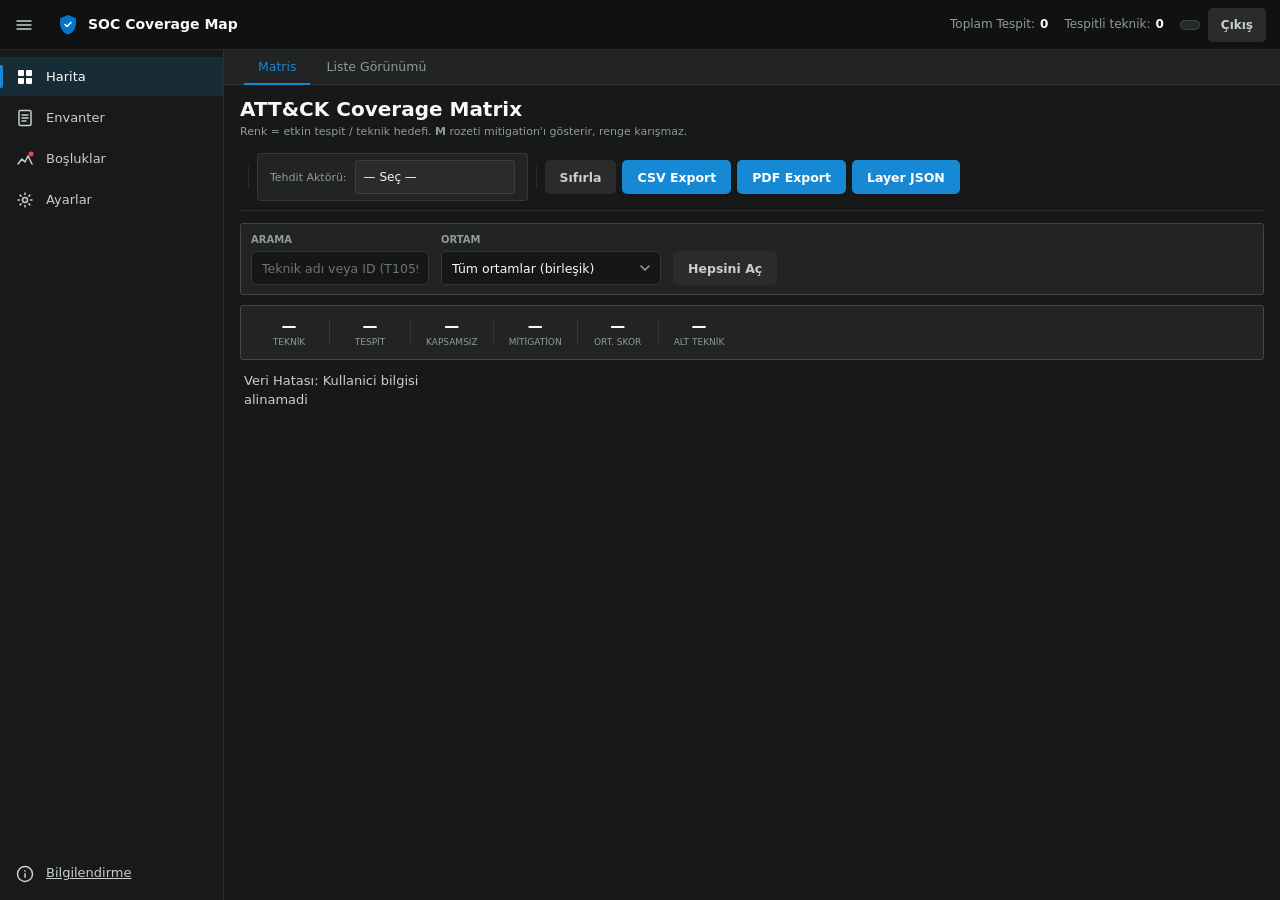
==== templates/index.html @ 83d6029c "fix(import): taninmayan teknik ID'si artik uyari, tum dosyayi durdurmuyor Kullanici gercek QRadar ku" ====
<!DOCTYPE html>
<html lang="tr">
<head>
  <meta charset="UTF-8" />
  <meta name="viewport" content="width=device-width, initial-scale=1.0" />
  <title>SOC Coverage Map</title>
  <link rel="icon" href="/static/favicon.svg" type="image/svg+xml" />
  <link rel="stylesheet" href="/static/styles.css?v=116" />
</head>
<body>
  <div class="ms-shell">

    <!-- ── Top Bar ─────────────────────────────────────── -->
    <header class="ms-topbar">
      <div class="ms-topbar-left">
        <button class="ms-menu-btn" id="sidebarToggle" title="Menüyü aç/kapat" aria-label="Toggle navigation">
          <svg width="20" height="20" viewBox="0 0 20 20" fill="none" aria-hidden="true">
            <line x1="3" y1="6"  x2="17" y2="6"  stroke="currentColor" stroke-width="1.5" stroke-linecap="round"/>
            <line x1="3" y1="10" x2="17" y2="10" stroke="currentColor" stroke-width="1.5" stroke-linecap="round"/>
            <line x1="3" y1="14" x2="17" y2="14" stroke="currentColor" stroke-width="1.5" stroke-linecap="round"/>
          </svg>
        </button>
        <div class="ms-brand">
          <svg width="24" height="24" viewBox="0 0 24 24" fill="none" aria-hidden="true">
            <path d="M12 2L4 5.5v4.5c0 5.25 3.33 10.17 8 11.5 4.67-1.33 8-6.25 8-11.5V5.5L12 2z" fill="#0078d4"/>
            <path d="M12 2L4 5.5v4.5c0 5.25 3.33 10.17 8 11.5V2z" fill="#106ebe" opacity="0.6"/>
            <path d="M15 9.5l-4 4-2-2" stroke="white" stroke-width="1.5" stroke-linecap="round" stroke-linejoin="round"/>
          </svg>
          <span>SOC Coverage Map</span>
        </div>
      </div>
      <div class="ms-topbar-right">
        <div class="ms-topbar-stats">
          <div class="stat-item">Toplam Tespit: <span class="stat-val" id="totalRules">0</span></div>
          <div class="stat-item" title="Seçili ortam ve filtrelere göre en az bir tespiti olan ana teknik sayısı">Tespitli teknik: <span class="stat-val" id="coveredTechs">0</span></div>
        </div>
        <div class="ms-user-area">
          <span id="userBadge" class="user-badge"></span>
          <button class="action-btn btn-reset" id="btnLogout" title="Oturumu kapat">Çıkış</button>
        </div>
      </div>
    </header>

    <!-- ── App Shell ───────────────────────────────────── -->
    <div class="app-shell">

      <!-- ── Sidebar Nav Rail ──────────────────────────── -->
      <nav class="sidebar" aria-label="Ana navigasyon">
        <button class="nav-item active" data-section="map">
          <svg width="20" height="20" viewBox="0 0 20 20" fill="none" aria-hidden="true">
            <rect x="3" y="3" width="6" height="6" rx="1" fill="currentColor"/>
            <rect x="11" y="3" width="6" height="6" rx="1" fill="currentColor"/>
            <rect x="3" y="11" width="6" height="6" rx="1" fill="currentColor"/>
            <rect x="11" y="11" width="6" height="6" rx="1" fill="currentColor"/>
          </svg>
          <span class="nav-label">Harita</span>
        </button>
        <button class="nav-item" data-section="inventory">
          <svg width="20" height="20" viewBox="0 0 20 20" fill="none" aria-hidden="true">
            <rect x="4" y="2.5" width="12" height="15" rx="1.5" stroke="currentColor" stroke-width="1.5"/>
            <line x1="7" y1="7"  x2="13" y2="7"  stroke="currentColor" stroke-width="1.5" stroke-linecap="round"/>
            <line x1="7" y1="10" x2="13" y2="10" stroke="currentColor" stroke-width="1.5" stroke-linecap="round"/>
            <line x1="7" y1="13" x2="11" y2="13" stroke="currentColor" stroke-width="1.5" stroke-linecap="round"/>
          </svg>
          <span class="nav-label">Envanter</span>
        </button>
        <button class="nav-item" data-section="gaps">
          <svg width="20" height="20" viewBox="0 0 20 20" fill="none" aria-hidden="true">
            <path d="M3 15l4-5 3 3 3-6 4 8" stroke="currentColor" stroke-width="1.5" stroke-linecap="round" stroke-linejoin="round"/>
            <circle cx="16" cy="5" r="2.5" fill="var(--d-red,#d13438)" stroke="none"/>
          </svg>
          <span class="nav-label">Boşluklar</span>
        </button>
        <button class="nav-item" data-section="settings">
          <svg width="20" height="20" viewBox="0 0 20 20" fill="none" aria-hidden="true">
            <circle cx="10" cy="10" r="2.5" stroke="currentColor" stroke-width="1.5"/>
            <path d="M10 3v1.5M10 15.5V17M17 10h-1.5M4.5 10H3M14.89 5.11l-1.06 1.06M6.17 13.83l-1.06 1.06M14.89 14.89l-1.06-1.06M6.17 6.17L5.11 5.11" stroke="currentColor" stroke-width="1.5" stroke-linecap="round"/>
          </svg>
          <span class="nav-label">Ayarlar</span>
        </button>
        <div class="nav-spacer"></div>
        <a class="nav-item" href="/docs" title="Bilgilendirme">
          <svg width="20" height="20" viewBox="0 0 20 20" fill="none" aria-hidden="true">
            <circle cx="10" cy="10" r="7.5" stroke="currentColor" stroke-width="1.5"/>
            <rect x="9.25" y="9" width="1.5" height="5" rx="0.75" fill="currentColor"/>
            <circle cx="10" cy="6.75" r="0.875" fill="currentColor"/>
          </svg>
          <span class="nav-label">Bilgilendirme</span>
        </a>
      </nav>

      <!-- ── Content ──────────────────────────────────── -->
      <main class="content">

        <!-- Bölüm alt sekmeleri — showSection() tarafından doldurulur -->
        <div class="section-tabs" id="sectionTabs" role="tablist"></div>

        <!-- Matrix Panel -->
        <div id="matrixPanel" class="panel active">
          <div class="ms-page-header">
            <div class="matrix-title-block">
              <h1 class="ms-page-title">ATT&amp;CK Coverage Matrix</h1>
              <span id="matrixModeDescription">Renk = etkin tespit / teknik hedefi. <strong>M</strong> rozeti mitigation'ı gösterir, renge karışmaz.</span>
            </div>
            <div class="ms-command-bar">
              <div class="legend" id="legendContainer"></div>
              <div class="ms-command-divider"></div>
              <div class="threat-actor-bar" id="threatActorBar">
                <label for="threatActorSelect">Tehdit Aktörü:</label>
                <select id="threatActorSelect" class="threat-actor-select">
                  <option value="">— Seç —</option>
                </select>
                <span class="threat-actor-stat" id="threatActorStat" style="display:none"></span>
                <button class="threat-actor-clear" id="threatActorClear" title="Overlay kaldır" style="display:none">&#x2715;</button>
              </div>
              <div class="ms-command-divider"></div>
              <div class="admin-actions">
                <button class="action-btn btn-reset" id="btnReset" title="Verileri sıfırla ve seed dosyasından yeniden yükle">Sıfırla</button>
                <button class="action-btn btn-add" id="btnExportCsv" title="CSV dışa aktar">CSV Export</button>
                <button class="action-btn btn-add" id="btnExportPdf" title="PDF rapor">PDF Export</button>
                <button class="action-btn btn-add" id="btnExportLayer" title="MITRE Layer JSON">Layer JSON</button>
              </div>
            </div>
          </div>
          <div class="filter-bar">
            <div class="filter-group">
              <label for="techSearch">Arama</label>
              <input type="text" id="techSearch" placeholder="Teknik adı veya ID (T1059)" />
            </div>
            <div class="filter-group filter-scope">
              <label for="matrixScopeSelect">Ortam</label>
              <select id="matrixScopeSelect" title="Seçilen ortamı izlemeyen ürünlerin tespitleri kapsamaya sayılmaz">
                <option value="">Tüm ortamlar (birleşik)</option>
              </select>
            </div>
            <div class="filter-group">
              <label style="visibility:hidden">_</label>
              <button class="action-btn btn-neutral" id="btnExpandAll" title="Tüm alt teknikleri göster / gizle">Hepsini Aç</button>
            </div>
          </div>
          <div class="scope-active-note hidden" id="matrixScopeNote"></div>
          <div id="matrixStatBar" class="matrix-stat-bar">
            <div class="mstat">
              <span class="mstat-val" id="ms-total">—</span>
              <span class="mstat-lbl">Teknik</span>
            </div>
            <div class="mstat-sep"></div>
            <div class="mstat" title="Tespiti (kuralı) olan ana teknikler — 'görebiliyoruz'">
              <span class="mstat-val" id="ms-covered">—</span>
              <span class="mstat-lbl">Tespit</span>
            </div>
            <div class="mstat-sep"></div>
            <div class="mstat" title="Hiç tespiti olmayan ana teknikler">
              <span class="mstat-val" id="ms-uncovered">—</span>
              <span class="mstat-lbl">Kapsamsız</span>
            </div>
            <div class="mstat-sep"></div>
            <div class="mstat" title="İşaretli mitigation'ı olan teknikler — bilgi amaçlı, skoru ve kart rengini etkilemez">
              <span class="mstat-val" id="ms-mitigated">—</span>
              <span class="mstat-lbl">Mitigation</span>
            </div>
            <div class="mstat-sep"></div>
            <div class="mstat" title="Ortalama kapsama skoru = etkin tespit sayısı / teknik hedefi">
              <span class="mstat-val" id="ms-score">—</span>
              <span class="mstat-lbl">Ort. Skor</span>
            </div>
            <div class="mstat-sep"></div>
            <div class="mstat" title="Kendi kuralı olan alt teknikler — kurallar çoğunlukla ana tekniğe eşlenir, bu sayı düşükse alt teknik eşlemesi yapılmamış demektir">
              <span class="mstat-val" id="ms-sub">—</span>
              <span class="mstat-lbl">Alt Teknik</span>
            </div>
          </div>
          <div class="ms-matrix-wrap">
            <div class="matrix-container" id="matrix"></div>
          </div>
        </div>

        <!-- Scope Registry Panel -->
        <div id="scopePanel" class="panel">
          <div class="scope-page">
            <div class="scope-header">
              <div><h1>Kapsam Envanteri</h1><p>Ortamları ve hangi ürünlerin bu ortamları izlediğini yönetin. Buradaki izleme durumu haritayı doğrudan besler.</p></div>
              <div class="scope-header-actions"><button class="action-btn btn-add" id="scopeAddEnvironment">+ Ortam</button></div>
            </div>
            <div class="ops-summary scope-summary" id="scopeSummary"></div>

            <div class="scope-selectors">
              <section class="scope-selector">
                <div><div><label for="scopeEnvironmentSelect">Ortam</label><small>Örn. Client Makineler, Kurumsal Serverlar</small></div></div>
                <select id="scopeEnvironmentSelect"><option value="">Ortam seçin</option></select>
                <button class="icon-btn" id="scopeEditEnvironment" title="Seçili ortamı düzenle" aria-label="Ortamı düzenle">&#9998;</button>
                <button class="icon-btn" id="scopeDeleteEnvironment" title="Seçili ortamı sil" aria-label="Ortamı sil">&#128465;</button>
              </section>
            </div>

            <section class="scope-editor hidden" id="scopeEnvironmentEditor">
              <div class="scope-section-head"><div><h2>Ortam Bilgileri</h2><span>Kapsamın sınırı — hangi sistemler bu ortamda</span></div></div>
              <input type="hidden" id="scopeEnvironmentId" />
              <div class="scope-form-grid">
                <div class="input-wrapper"><label for="scopeEnvironmentName">Ortam Adı</label><input id="scopeEnvironmentName" placeholder="Kurumsal Serverlar" /></div>
                <div class="input-wrapper"><label for="scopeEnvironmentCode">Kod</label><input id="scopeEnvironmentCode" placeholder="KURUMSAL-SRV" /></div>
                <div class="input-wrapper"><label for="scopeEnvironmentOwner">Sahip Ekip</label><input id="scopeEnvironmentOwner" placeholder="Platform Ekibi" /></div>
                <div class="input-wrapper"><label for="scopeEnvironmentCount">Yaklaşık Varlık Sayısı</label><input id="scopeEnvironmentCount" type="number" min="0" value="0" /></div>
                <div class="input-wrapper"><label for="scopeEnvironmentCriticality">Kritiklik</label><select id="scopeEnvironmentCriticality"><option value="1">1 - Düşük</option><option value="2">2</option><option value="3" selected>3 - Orta</option><option value="4">4</option><option value="5">5 - Kritik</option></select></div>
                <div class="input-wrapper scope-form-wide"><label for="scopeEnvironmentDescription">Açıklama</label><textarea id="scopeEnvironmentDescription" placeholder="Ortamın iş kapsamı ve sınırları"></textarea></div>
                <label class="connector-check"><input id="scopeEnvironmentActive" type="checkbox" checked /> Ortam aktif</label>
              </div>
              <div class="scope-editor-actions"><button class="action-btn btn-add" id="scopeSaveEnvironment">Kaydet</button><button class="action-btn btn-neutral" data-scope-cancel>İptal</button></div>
            </section>

            <section class="scope-survey" id="scopeSurvey">
              <div class="scope-empty"><strong>İzleme anketi</strong><span>Önce bir ortam seçin.</span></div>
            </section>
          </div>
        </div>

        <!-- Settings Panel -->
        <div id="settingsPanel" class="panel">
          <div class="info-card">
            <h2>Ayarlar</h2>
            <p class="page-lead">Ürünleri, kullanıcıları, ekipleri, connector'ları ve veri aktarımını tek yerden yönetin.</p>
            <div class="settings-tabs" id="settingsTabBar">
              <button class="settings-tab-btn active" data-tab="stab-product">Ürün Yönetimi</button>
              <button class="settings-tab-btn" data-tab="stab-csv" id="settingsCsvTab">İçe Aktarım</button>
              <button class="settings-tab-btn" data-tab="stab-users" id="settingsUsersTab">Kullanıcılar</button>
              <button class="settings-tab-btn" data-tab="stab-teams" id="settingsTeamsTab">Ekipler</button>
              <button class="settings-tab-btn" data-tab="stab-connectors" id="settingsConnectorsTab">Connector'lar</button>
              <button class="settings-tab-btn" data-tab="stab-account">Hesabım</button>
            </div>

            <div id="stab-product" class="settings-tab-panel active">
              <div class="settings-row">
                <div class="input-wrapper">
                  <label>Ürün Adı</label>
                  <input type="text" id="productName" placeholder="Örn: QRadar" />
                </div>
                <div class="input-wrapper">
                  <label>Renk</label>
                  <input type="color" id="productColor" value="#2e7d32" />
                </div>
                <div class="input-wrapper">
                  <label for="productCategory">Kategori</label>
                  <select id="productCategory">
                    <option value="tespit_kaynagi">Tespit kaynağı</option>
                    <option value="onleyici_kontrol">Önleyici kontrol</option>
                    <option value="zenginlestirme">Zenginleştirme</option>
                  </select>
                </div>
                <button class="action-btn btn-add" id="btnAddProduct">Ekle</button>
              </div>
              <div class="settings-hint">
                Yalnızca <strong>tespit kaynakları</strong> (SIEM/EDR/XDR) haritayı boyar ve ürün çeşitliliğine sayılır.
                Firewall, antivirüs, yama yönetimi gibi ürünler <strong>önleyici kontrol</strong>;
                CTI beslemeleri <strong>zenginleştirme</strong> olarak işaretlenmelidir.
              </div>
              <div class="settings-subtitle">Mevcut Ürünler</div>
              <div class="product-list" id="productList"></div>
            </div>

            <div id="stab-csv" class="settings-tab-panel">
              <!-- 1) Claude'a verilecek prompt -->
              <section class="import-step">
                <div class="import-step-head">
                  <span class="import-step-no">1</span>
                  <div>
                    <h3>Eşlemeyi Claude'a ürettir</h3>
                    <p>Prompt'u kopyala, sonuna ürün ve kural listeni ekleyip Claude'a ver. Dönen JSON'u kaydet.</p>
                  </div>
                  <button class="action-btn btn-add" id="btnCopyMappingPrompt">Prompt'u kopyala</button>
                </div>
                <div class="import-hint">
                  Bir kural birden fazla tekniğe eşlenebilir. Ayrıntılı şema ve alan açıklamaları:
                  <a href="/docs#w-import">Bilgilendirme &rsaquo; İçe Aktarım</a>
                </div>
              </section>

              <!-- 2) Dosyayı yükle ve önizle -->
              <section class="import-step">
                <div class="import-step-head">
                  <span class="import-step-no">2</span>
                  <div>
                    <h3>Dosyayı önizle</h3>
                    <p>Hiçbir şey yazılmaz — ne olacağını görürsün.</p>
                  </div>
                </div>
                <div class="settings-row">
                  <div class="input-wrapper">
                    <label for="importFile">Eşleme dosyası (.json veya .csv)</label>
                    <input type="file" id="importFile" accept=".json,.csv" />
                  </div>
                  <button class="action-btn btn-add" id="btnImportPreview">Önizle</button>
                </div>
              </section>

              <!-- 3) Plan + uygula -->
              <section class="import-step hidden" id="importPlanSection">
                <div class="import-step-head">
                  <span class="import-step-no">3</span>
                  <div>
                    <h3>Planı onayla</h3>
                    <p>Uygula'ya basana kadar veritabanına hiçbir şey yazılmaz.</p>
                  </div>
                  <button class="action-btn btn-add" id="btnImportApply">Uygula</button>
                </div>
                <div id="importSummary" class="import-summary"></div>
                <div id="importErrors" class="import-errors"></div>
                <div id="importWarnings" class="import-warnings"></div>
                <div id="importPlanTable" class="import-plan"></div>
              </section>

              <div class="upload-result" id="uploadResult"></div>
            </div>

            <div id="stab-users" class="settings-tab-panel">
              <div class="settings-row">
                <div class="input-wrapper">
                  <label>Kullanıcı Adı</label>
                  <input type="text" id="newUsername" placeholder="Örn: analyst1" />
                </div>
                <div class="input-wrapper">
                  <label>Şifre</label>
                  <input type="password" id="newUserPassword" placeholder="şifre" />
                </div>
                <div class="input-wrapper">
                  <label>Rol</label>
                  <select id="newUserRole">
                    <option value="viewer">viewer</option>
                    <option value="editor">editor</option>
                    <option value="admin">admin</option>
                  </select>
                </div>
                <button class="action-btn btn-add" id="btnAddUser">Kullanıcı Ekle</button>
              </div>
              <div class="settings-subtitle">Mevcut Kullanıcılar</div>
              <div class="user-list" id="userList"></div>
            </div>

            <div id="stab-teams" class="settings-tab-panel">
              <div class="settings-row">
                <div class="input-wrapper">
                  <label>Ekip Adı</label>
                  <input type="text" id="teamName" placeholder="Örn: SOC-L1" />
                </div>
                <button class="action-btn btn-add" id="btnAddTeam">Ekle</button>
              </div>
              <div class="settings-subtitle">Mevcut Ekipler</div>
              <div class="team-list" id="teamList"></div>
            </div>

            <div id="stab-connectors" class="settings-tab-panel">
              <div class="connector-intro">
                <strong>QRadar Use Case Manager</strong>
                <span>Salt-okunur mapping envanteri; token değeri uygulamada saklanmaz.</span>
              </div>
              <input type="hidden" id="connectorId" />
              <div class="connector-form-grid">
                <div class="input-wrapper">
                  <label for="connectorName">Bağlantı Adı</label>
                  <input id="connectorName" type="text" placeholder="Örn: QRadar PROD" />
                </div>
                <div class="input-wrapper connector-wide">
                  <label for="connectorBaseUrl">QRadar Base URL</label>
                  <input id="connectorBaseUrl" type="url" placeholder="https://qradar.example.local" />
                </div>
                <div class="input-wrapper">
                  <label for="connectorSecretEnv">Token Environment</label>
                  <input id="connectorSecretEnv" type="text" value="QRADAR_SEC_TOKEN" />
                </div>
                <div class="input-wrapper">
                  <label for="connectorProduct">Ürün Etiketi</label>
                  <input id="connectorProduct" type="text" value="QRadar" />
                </div>
                <div class="input-wrapper connector-path">
                  <label for="connectorMappingsPath">Mappings API Path</label>
                  <input id="connectorMappingsPath" type="text" value="/console/plugins/app_proxy:UseCaseManager_Service/api/mappings" />
                </div>
                <div class="input-wrapper connector-path">
                  <label for="connectorCaBundle">Özel CA Bundle (opsiyonel)</label>
                  <input id="connectorCaBundle" type="text" placeholder="C:\certs\qradar-ca.pem" />
                </div>
                <label class="connector-check"><input id="connectorEnabled" type="checkbox" checked /> Connector etkin</label>
                <label class="connector-check"><input id="connectorVerifyTls" type="checkbox" checked /> TLS sertifikasını doğrula</label>
                <label class="connector-check"><input id="connectorImportRules" type="checkbox" checked /> Yeni QRadar kurallarını envantere ekle</label>
              </div>
              <div class="connector-form-actions">
                <button class="action-btn btn-add" id="connectorSave">Connector Kaydet</button>
                <button class="action-btn btn-neutral hidden" id="connectorCancel">İptal</button>
              </div>
              <div class="connector-env-note">Sunucuyu başlatmadan önce token'ı örneğin <code>$env:QRADAR_SEC_TOKEN='...'</code> olarak tanımlayın. QRadar'da yalnız görüntüleme yetkili Authorized Service kullanın.</div>
              <div class="settings-subtitle">Tanımlı Connector'lar</div>
              <div class="connector-list" id="connectorList"><div class="settings-empty">Connector yükleniyor.</div></div>
            </div>

            <div id="stab-account" class="settings-tab-panel">
              <div class="settings-subtitle">Parolamı Değiştir</div>
              <div class="settings-row">
                <div class="input-wrapper">
                  <label>Mevcut Parola</label>
                  <input type="password" id="ownPasswordCurrent" autocomplete="current-password" />
                </div>
                <div class="input-wrapper">
                  <label>Yeni Parola</label>
                  <input type="password" id="ownPasswordNew" autocomplete="new-password" placeholder="en az 10 karakter" />
                </div>
                <button class="action-btn btn-add" id="btnChangeOwnPassword">Değiştir</button>
              </div>
              <div class="upload-result" id="ownPasswordResult"></div>
            </div>
          </div>
        </div>

        <!-- Mitigation Panel -->
        <div id="mitigationPanel" class="panel">
          <div class="info-card">
            <h2>Mitigation Listesi</h2>
            <p>Her mitigationın hangi tekniklerde yer aldığını ve ilişkili kayıtları buradan kontrol edebilirsiniz.</p>
            <div id="mitigationList" class="mitigation-list"></div>
          </div>
        </div>

        <!-- Rules Panel -->
        <div id="rulesPanel" class="panel">
          <div class="info-card">
            <h2>Tespitler</h2>
            <p>Her tespitin hangi MITRE tekniklerinde yer aldığını görün ve yeni teknik ilişkilendirmeleri ekleyin.</p>
            <div id="rulesList" class="mitigation-list"></div>
          </div>
        </div>

        <!-- TTP Listesi Panel -->
        <div id="ttpPanel" class="panel">
          <div class="ttp-shell">
            <div class="ttp-toolbar">
              <h2 class="ttp-title">TTP Listesi</h2>
              <div class="ttp-summary-strip" id="ttpSummaryStrip">
                <span class="ttp-stat">Toplam: <strong id="ttpTotalCount">—</strong></span>
                <span class="ttp-stat">Kapsanan: <strong id="ttpCoveredCount">—</strong></span>
                <span class="ttp-stat">Oran: <strong id="ttpCoverageRatio">—</strong></span>
              </div>
              <input type="text" id="ttpSearch" class="ttp-search" placeholder="Teknik adı veya ID ile ara…" />
            </div>
            <div class="ttp-content" id="ttpContent">
              <div class="ttp-loading">Yükleniyor…</div>
            </div>
          </div>
        </div>

        <!-- GAP Analysis Panel -->
        <div id="gapPanel" class="panel">
          <div class="gap-shell">
            <div class="gap-toolbar">
              <h2 class="gap-title">GAP Analizi</h2>
              <a href="/report" target="_blank" class="action-btn btn-add" style="text-decoration:none">Yönetici Raporu</a>
            </div>
            <div class="gap-content" id="gapContent">
              <div style="color:var(--d-text-3);padding:20px">Yükleniyor…</div>
            </div>
          </div>
        </div>

        <!-- Action Items Panel -->
        <div id="actionsPanel" class="panel">
          <div class="actions-shell">
            <div class="actions-toolbar">
              <h2 class="actions-title">Aksiyon Planı</h2>
              <div class="actions-filter-bar" id="actionsFilterBar">
                <button class="actions-filter-btn active" data-filter="">Tümü</button>
                <button class="actions-filter-btn" data-filter="open">Açık</button>
                <button class="actions-filter-btn" data-filter="in_progress">Devam</button>
                <button class="actions-filter-btn" data-filter="done">Tamamlandı</button>
              </div>
              <button class="action-btn btn-add" id="btnNewAction">+ Yeni Aksiyon</button>
            </div>

            <!-- New Action Form -->
            <div class="action-form-card" id="actionFormCard">
              <div class="action-form-grid">
                <div>
                  <div class="action-form-lbl">Başlık *</div>
                  <input type="text" id="actionTitle" placeholder="Aksiyon başlığı" />
                </div>
                <div>
                  <div class="action-form-lbl">Teknik ID</div>
                  <input type="text" id="actionTechId" placeholder="T1078" />
                </div>
                <div>
                  <div class="action-form-lbl">Öncelik</div>
                  <select id="actionPriority">
                    <option value="1">Düşük</option>
                    <option value="2" selected>Orta</option>
                    <option value="3">Yüksek</option>
                    <option value="4">Kritik</option>
                  </select>
                </div>
              </div>
              <div class="action-form-row">
                <div>
                  <div class="action-form-lbl">Ekip</div>
                  <select id="actionTeam">
                    <option value="">— Ekip Seç —</option>
                  </select>
                </div>
                <div>
                  <div class="action-form-lbl">Bitiş Tarihi</div>
                  <input type="date" id="actionDueDate" />
                </div>
                <div>
                  <div class="action-form-lbl">Durum</div>
                  <select id="actionStatus">
                    <option value="open">Açık</option>
                    <option value="in_progress">Devam</option>
                    <option value="done">Tamamlandı</option>
                    <option value="cancelled">İptal</option>
                  </select>
                </div>
              </div>
              <div>
                <div class="action-form-lbl">Açıklama</div>
                <textarea id="actionDesc" placeholder="Opsiyonel açıklama…"></textarea>
              </div>
              <div class="action-form-footer">
                <button class="action-btn btn-reset" id="actionFormCancel">İptal</button>
                <button class="action-btn btn-add" id="actionFormSave">Kaydet</button>
              </div>
            </div>

            <div class="actions-content">
              <table class="actions-table">
                <thead>
                  <tr>
                    <th>Teknik</th>
                    <th>Başlık</th>
                    <th>Ekip</th>
                    <th>Öncelik</th>
                    <th>Durum</th>
                    <th>Bitiş</th>
                    <th></th>
                  </tr>
                </thead>
                <tbody id="actionsTableBody"></tbody>
              </table>
              <div id="actionsEmpty" style="display:none;color:var(--d-text-3);padding:20px;text-align:center">Aksiyon bulunamadı.</div>
            </div>
          </div>
        </div>

        <div id="dataQualityPanel" class="panel">
          <div class="ops-page">
            <div class="ops-header">
              <div>
                <h2>Veri Kalitesi</h2>
                <div class="ops-subtitle">MITRE eşlemeleri ve kurumsal veri kataloğu</div>
              </div>
              <div class="ops-actions">
                <button class="action-btn btn-neutral" id="dataQualityRefresh" title="Veriyi yeniden denetle">Yenile</button>
                <button class="action-btn btn-add" id="dataQualityRepair">Güvenli Düzeltmeleri Uygula</button>
              </div>
            </div>
            <div class="quality-summary" id="qualitySummary"></div>
            <div class="dataset-strip" id="qualityDataset"></div>
            <div class="ops-toolbar">
              <div class="filter-group">
                <label for="qualitySeverity">Önem</label>
                <select id="qualitySeverity">
                  <option value="">Tümü</option>
                  <option value="critical">Kritik</option>
                  <option value="warning">Uyarı</option>
                </select>
              </div>
              <div class="filter-group">
                <label for="qualityType">Sorun türü</label>
                <select id="qualityType"><option value="">Tümü</option></select>
              </div>
              <div class="filter-group ops-search">
                <label for="qualitySearch">Ara</label>
                <input id="qualitySearch" type="search" placeholder="Tespit, değer veya kayıt ID" />
              </div>
            </div>
            <div class="ops-table-wrap">
              <table class="ops-table">
                <thead><tr><th>Seviye</th><th>Sorun</th><th>Kayıt</th><th>Değer</th><th>Açıklama</th></tr></thead>
                <tbody id="qualityIssuesBody"></tbody>
              </table>
              <div class="ops-empty" id="qualityEmpty">Veri kalitesi sorunu bulunamadı.</div>
            </div>
          </div>
        </div>

        <div id="auditPanel" class="panel">
          <div class="ops-page">
            <div class="ops-header">
              <div>
                <h2>Audit</h2>
                <div class="ops-subtitle">Değiştirilemez işlem geçmişi ve bütünlük doğrulaması</div>
              </div>
              <div class="ops-actions">
                <span class="integrity-badge" id="auditIntegrity">Kontrol ediliyor</span>
                <button class="action-btn btn-neutral" id="auditRefresh" title="Kayıtları yenile">Yenile</button>
                <button class="action-btn btn-add" id="auditExport">CSV Dışa Aktar</button>
                <button class="action-btn btn-neutral" id="auditEvidenceExport" title="Filtrelenen kayıtları doğrulanabilir JSON kanıt paketi olarak indir">Kanıt Paketi</button>
              </div>
            </div>
            <div class="audit-summary" id="auditSummary"></div>
            <div class="ops-toolbar audit-filters">
              <div class="filter-group ops-search">
                <label for="auditSearch">Ara</label>
                <input id="auditSearch" type="search" placeholder="Hedef, detay veya istek ID" />
              </div>
              <div class="filter-group">
                <label for="auditActor">Kullanıcı</label>
                <input id="auditActor" type="text" placeholder="kullanıcı adı" />
              </div>
              <div class="filter-group">
                <label for="auditAction">İşlem</label>
                <select id="auditAction"><option value="">Tümü</option></select>
              </div>
              <div class="filter-group">
                <label for="auditTargetType">Hedef türü</label>
                <select id="auditTargetType"><option value="">Tümü</option></select>
              </div>
              <div class="filter-group">
                <label for="auditDateFrom">Başlangıç</label>
                <input id="auditDateFrom" type="date" />
              </div>
              <div class="filter-group">
                <label for="auditDateTo">Bitiş</label>
                <input id="auditDateTo" type="date" />
              </div>
            </div>
            <div class="ops-table-wrap audit-table-wrap">
              <table class="ops-table audit-table">
                <thead><tr><th>Zaman</th><th>Kullanıcı</th><th>İşlem</th><th>Hedef</th><th>Detay</th><th>İstek ID</th></tr></thead>
                <tbody id="auditTableBody"></tbody>
              </table>
              <div class="ops-empty" id="auditEmpty">Audit kaydı bulunamadı.</div>
            </div>
            <div class="ops-pagination">
              <button class="icon-btn" id="auditPrev" title="Önceki sayfa" aria-label="Önceki sayfa">&#x2039;</button>
              <span id="auditPageInfo"></span>
              <button class="icon-btn" id="auditNext" title="Sonraki sayfa" aria-label="Sonraki sayfa">&#x203A;</button>
            </div>
          </div>
          <aside class="audit-detail hidden" id="auditDetail" aria-live="polite">
            <div class="audit-detail-header">
              <h3>Kayıt Detayı</h3>
              <button class="icon-btn" id="auditDetailClose" title="Kapat" aria-label="Kapat">&#x2715;</button>
            </div>
            <div id="auditDetailBody"></div>
          </aside>
        </div>

      </main>
    </div><!-- /.app-shell -->
  </div><!-- /.ms-shell -->

  <!-- Rule Modal -->
  <div id="ruleModal" class="modal" style="display: none;">
    <div class="modal-content">
      <div class="modal-header">
        <h2 id="modalTitle"></h2>
        <button id="modalClose" class="modal-close" aria-label="Kapat">&#x2715;</button>
      </div>
      <div id="modalBody" class="modal-body"></div>
    </div>
  </div>

  <!-- PDF Export + Importance Badge (BEFORE app.js) -->
  <script>
    // ── PDF Export Override ──────────────────────────────────
    function exportMatrixPdf() {
      const matrix = document.getElementById('matrix');
      if (!matrix) return;
      const cols = matrix.querySelectorAll('.tactic-column');
      if (!cols.length) { alert('Matrix boş, önce veri yükleyin.'); return; }

      const colData = [];
      cols.forEach(col => {
        const hdr = col.querySelector('.tactic-header');
        const cards = Array.from(col.querySelectorAll('.technique-card'));
        colData.push({ header: hdr ? hdr.textContent.trim() : '', cards });
      });
      const maxCards = Math.max(...colData.map(c => c.cards.length), 0);

      let thHtml = colData.map(c => `<th>${c.header}</th>`).join('');
      let rowsHtml = '';
      for (let i = 0; i < maxCards; i++) {
        let cells = colData.map(c => {
          const card = c.cards[i];
          if (!card) return '<td class="pdf-empty"></td>';
          const idEl = card.querySelector('.tc-id');
          const nmEl = card.querySelector('.tc-name');
          const techId = idEl ? idEl.textContent.trim() : (card.dataset.techId || '');
          const name = nmEl ? nmEl.textContent.trim() : '';
          const bg = card.style.backgroundColor || '';
          const style = bg ? ` style="background:${bg}"` : '';
          return `<td${style}><strong>${techId}</strong><br><small>${name}</small></td>`;
        }).join('');
        rowsHtml += `<tr>${cells}</tr>`;
      }

      const html = `<!DOCTYPE html><html><head><meta charset="UTF-8">
<title>SOC Coverage Matrix</title>
<style>
body{margin:8mm;font-family:'Segoe UI',Arial,sans-serif;font-size:7pt}
h2{font-size:11pt;margin-bottom:6pt;color:#003060}
table{border-collapse:collapse;width:100%;table-layout:fixed}
th{background:#0078d4;color:#fff;padding:3px 4px;font-size:6.5pt;text-align:center;border:1px solid #005fa3;word-break:break-word}
td{border:1px solid #ccc;padding:2px 3px;vertical-align:top;font-size:6pt;word-break:break-word}
td strong{display:block;font-size:6.5pt;color:#003060}
td small{color:#555}
.pdf-empty{background:#f8f8f8}
@media print{@page{size:A3 landscape;margin:8mm}}
</style></head>
<body><h2>SOC Coverage Matrix &mdash; ${new Date().toLocaleDateString('tr-TR')}</h2>
<table><thead><tr>${thHtml}</tr></thead><tbody>${rowsHtml}</tbody></table>
</body></html>`;

      const win = window.open('', '_blank', 'width=1400,height=900');
      if (!win) { alert('Popup engellendi. Lütfen popup iznine izin verin.'); return; }
      win.document.write(html);
      win.document.close();
      win.focus();
      setTimeout(() => win.print(), 600);
    }

    document.addEventListener('DOMContentLoaded', () => {
      // PDF export capture listener (intercepts before app.js)
      const pdfBtn = document.getElementById('btnExportPdf');
      if (pdfBtn) {
        pdfBtn.addEventListener('click', e => {
          e.stopImmediatePropagation();
          exportMatrixPdf();
        }, true);
      }
    });
  </script>

  <script src="/static/app.js?v=116"></script>
  <script>
    // ── Teams Management ────────────────────────────────────
    let _teamsCache = [];

    async function loadTeams() {
      try {
        const res = await fetch('/api/teams');
        if (!res.ok) return [];
        _teamsCache = await res.json();
        renderTeamList();
        return _teamsCache;
      } catch (e) { return []; }
    }

    function renderTeamList() {
      const el = document.getElementById('teamList');
      if (!el) return;
      if (!_teamsCache.length) {
        el.innerHTML = '<div class="settings-empty">Henüz ekip eklenmedi.</div>';
        return;
      }
      el.innerHTML = _teamsCache.map(t =>
        `<div class="product-item">
          <span class="product-name">${_teamEsc(t.name)}</span>
          <button class="action-btn btn-reset" onclick="deleteTeam(${t.id})" title="Sil">×</button>
        </div>`
      ).join('');
    }

    async function addTeam() {
      const inp = document.getElementById('teamName');
      const name = inp.value.trim();
      if (!name) return;
      const res = await fetch('/api/teams', {
        method: 'POST',
        headers: {'Content-Type': 'application/json'},
        body: JSON.stringify({name})
      });
      if (res.ok) { inp.value = ''; await loadTeams(); }
      else { const d = await res.json(); alert(d.error || 'Hata'); }
    }

    async function deleteTeam(id) {
      if (!confirm('Ekibi silmek istiyor musunuz?')) return;
      await fetch(`/api/teams/${id}`, {method:'DELETE'});
      await loadTeams();
    }

    document.getElementById('btnAddTeam')?.addEventListener('click', addTeam);
    document.getElementById('teamName')?.addEventListener('keydown', e => { if(e.key==='Enter') addTeam(); });

    // Load teams when Ekipler tab is activated
    document.querySelectorAll('.settings-tab-btn').forEach(btn => {
      btn.addEventListener('click', () => {
        if (btn.dataset.tab === 'stab-teams') loadTeams();
      });
    });

    function _teamEsc(s) {
      return String(s).replace(/&/g,'&amp;').replace(/</g,'&lt;').replace(/>/g,'&gt;').replace(/"/g,'&quot;');
    }

    // Load teams initially for Settings > Ekipler tab
    loadTeams();

  </script>
</body>
</html>
---- static/styles.css ----
/* ═══════════════════════════════════════════════════════
   Microsoft Defender for Endpoint — Fluent Dark Theme
   ═══════════════════════════════════════════════════════ */

:root {
  --d-bg:          #1b1a19;
  --d-surface:     #252423;
  --d-surface-alt: #2c2b2a;
  --d-nav:         #201f1e;
  --d-topbar:      #141313;
  --d-hover:       #323130;
  --d-border:      #3b3a39;
  --d-blue:        #0078d4;
  --d-blue-light:  #2b88d8;
  --d-blue-hover:  #106ebe;
  --d-blue-tint:   rgba(0,120,212,0.15);
  --d-text-1:      #ffffff;
  --d-text-2:      #c8c6c4;
  --d-text-3:      #a19f9d;
  --d-green:       #57a300;
  --d-red:         #d13438;
  --d-orange:      #ca5010;

  /* Legacy aliases so JS-injected inline styles keep working */
  --bg-color:       var(--d-bg);
  --card-bg:        var(--d-surface);
  --panel-bg:       var(--d-surface);
  --card-empty:     var(--d-surface-alt);
  --card-border:    var(--d-border);
  --header-bg:      var(--d-surface);
  --text-primary:   var(--d-text-1);
  --text-secondary: var(--d-text-3);
  --accent-blue:    var(--d-blue);
  --accent-green:   var(--d-green);
  --accent-amber:   var(--d-orange);
  --accent-red:     var(--d-red);
}

* { box-sizing: border-box; }

body {
  background: var(--d-bg);
  color: var(--d-text-2);
  font-family: 'Segoe UI Variable', 'Segoe UI', system-ui, -apple-system, sans-serif;
  margin: 0;
  padding: 0;
  font-size: 13px;
  height: 100vh;
  overflow: hidden;
}

h1, h2, h3 { margin: 0; }

/* ── Top Shell ──────────────────────────────────────────── */
.ms-shell {
  display: flex;
  flex-direction: column;
  height: 100vh;
  overflow: hidden;
}

.ms-topbar {
  height: 48px;
  flex-shrink: 0;
  background: var(--d-topbar);
  border-bottom: 1px solid var(--d-border);
  display: flex;
  align-items: center;
  justify-content: space-between;
  padding: 0 12px 0 0;
  z-index: 200;
}

.ms-topbar-left {
  display: flex;
  align-items: center;
}

.ms-menu-btn {
  width: 48px;
  height: 48px;
  background: transparent;
  border: none;
  color: var(--d-text-2);
  cursor: pointer;
  display: flex;
  align-items: center;
  justify-content: center;
  flex-shrink: 0;
  transition: background 0.15s, color 0.15s;
}
.ms-menu-btn:hover { background: var(--d-hover); color: var(--d-text-1); }

.ms-brand {
  display: flex;
  align-items: center;
  gap: 8px;
  color: var(--d-text-1);
  font-size: 14px;
  font-weight: 600;
  letter-spacing: 0.01em;
  padding: 0 8px;
  white-space: nowrap;
  user-select: none;
}
.ms-brand svg { flex-shrink: 0; }

.ms-topbar-right {
  display: flex;
  align-items: center;
  gap: 16px;
}

.ms-topbar-stats {
  display: flex;
  align-items: center;
  gap: 20px;
  font-size: 12px;
  color: var(--d-text-3);
}
.ms-topbar-stats .stat-item { display: flex; align-items: center; gap: 5px; }
.ms-topbar-stats .stat-val { color: var(--d-text-1); font-weight: 600; }

.ms-user-area {
  display: flex;
  align-items: center;
  gap: 8px;
}

/* ── App Shell ──────────────────────────────────────────── */
.app-shell {
  display: flex;
  flex: 1;
  min-height: 0;
  overflow: hidden;
}

/* ── Sidebar / Nav Rail ─────────────────────────────────── */
.sidebar {
  width: 240px;
  flex-shrink: 0;
  background: var(--d-nav);
  border-right: 1px solid var(--d-border);
  display: flex;
  flex-direction: column;
  gap: 2px;
  padding: 8px 0;
  overflow: hidden;
  transition: width 0.2s ease;
}

.sidebar.collapsed { width: 48px; }

.nav-item {
  position: relative;
  display: flex;
  align-items: center;
  gap: 12px;
  padding: 0 16px;
  height: 40px;
  background: transparent;
  border: none;
  color: var(--d-text-2);
  cursor: pointer;
  font-size: 13px;
  font-family: inherit;
  text-align: left;
  white-space: nowrap;
  overflow: hidden;
  transition: background 0.15s, color 0.15s;
  width: 100%;
}

.nav-item::before {
  content: '';
  position: absolute;
  left: 0;
  top: 8px;
  bottom: 8px;
  width: 3px;
  background: transparent;
  border-radius: 0 2px 2px 0;
  transition: background 0.15s;
}

.nav-item:hover { background: var(--d-hover); color: var(--d-text-1); }

.nav-item.active {
  background: var(--d-blue-tint);
  color: var(--d-text-1);
}
.nav-item.active::before { background: var(--d-blue); }

.nav-item svg { flex-shrink: 0; width: 20px; height: 20px; color: inherit; }

.sidebar.collapsed .nav-item {
  padding: 0;
  justify-content: center;
  gap: 0;
}

.nav-label { transition: opacity 0.15s; }
.sidebar.collapsed .nav-label { display: none; }

/* Suppress old short labels */
.nav-short { display: none !important; }

/* ── Content Area ───────────────────────────────────────── */
.content {
  flex: 1;
  overflow: hidden;
  background: var(--d-bg);
  display: flex;
  flex-direction: column;
  min-height: 0;
}

/* ── Panels ─────────────────────────────────────────────── */
.panel { display: none; width: 100%; }

.panel.active {
  display: flex;
  flex-direction: column;
  flex: 1;
  overflow: auto;
  padding: 16px 20px 20px;
  min-height: 0;
}

/* Matrix panel: inner containers scroll, outer doesn't */
.panel.active#matrixPanel {
  overflow: hidden;
  padding: 12px 16px;
}

/* Panels that use full-width info-card: no outer padding */
#mitigationPanel.panel.active,
#rulesPanel.panel.active {
  padding: 0;
  overflow: auto;
}

/* ── Page Header ────────────────────────────────────────── */
.ms-page-header {
  display: flex;
  align-items: center;
  justify-content: space-between;
  flex-wrap: wrap;
  gap: 12px;
  margin-bottom: 12px;
  padding-bottom: 10px;
  border-bottom: 1px solid var(--d-border);
  flex-shrink: 0;
}

.ms-page-title {
  font-size: 17px;
  font-weight: 600;
  color: var(--d-text-1);
  margin: 0;
}

.ms-command-bar {
  display: flex;
  align-items: center;
  gap: 8px;
  flex-wrap: wrap;
}

.ms-command-divider {
  width: 1px;
  height: 22px;
  background: var(--d-border);
  flex-shrink: 0;
}

/* ── Matrix ─────────────────────────────────────────────── */
.ms-matrix-wrap {
  flex: 1;
  min-height: 0;
  overflow: auto;
}

.matrix-container {
  display: grid;
  grid-auto-flow: column;
  grid-auto-columns: minmax(176px, 208px);
  gap: 6px;
  padding: 4px 4px 16px;
  align-content: start;
}

.tactic-column {
  display: flex;
  flex-direction: column;
  gap: 2px;
  min-width: 176px;
  background: var(--d-surface);
  border: 1px solid var(--d-border);
  border-radius: 4px;
  padding: 5px;
}

.tactic-header {
  color: var(--d-text-1);
  font-size: 11px;
  font-weight: 600;
  letter-spacing: 0.06em;
  text-transform: uppercase;
  background: var(--d-surface-alt);
  padding: 6px 8px;
  text-align: center;
  border-radius: 3px;
  border-bottom: 2px solid var(--d-blue);
  position: sticky;
  top: 0;
  z-index: 10;
}

/* ── Technique Cards ────────────────────────────────────────
   Navigator tarzi yogun izgara: her hucre esit yukseklikte,
   ad tek satir (tasarsa …), kimlik ve sayaclar tek alt satirda.
   Dolgu rengi = kapsama skoru; mitigation dolguyu degil kosedeki
   kalkani etkiler.                                             */
.technique-card {
  background: var(--d-bg);
  border: 1px solid var(--d-border);
  border-radius: 3px;
  padding: 4px 6px 3px;
  min-height: 38px;
  position: relative;
  display: flex;
  flex-direction: column;
  justify-content: center;
  gap: 1px;
  transition: background 0.15s, border-color 0.15s;
  color: var(--d-text-2);
  cursor: pointer;
}

.technique-card:hover {
  filter: brightness(1.4);
  border-color: var(--d-blue-light);
  color: var(--d-text-1);
}
.technique-card.covered { opacity: 1; color: var(--d-text-1); border-color: var(--d-border-strong, #4a5568); }
.technique-card.has-subtechs { padding-left: 16px; }

.tc-name {
  font-weight: 500;
  font-size: 11.5px;
  line-height: 1.25;
  color: inherit;
  white-space: nowrap;
  overflow: hidden;
  text-overflow: ellipsis;
}

.tc-foot {
  display: flex;
  align-items: center;
  gap: 5px;
  font-size: 9.5px;
  line-height: 1;
}

.tc-id {
  font-family: 'Cascadia Code', 'Cascadia Mono', Consolas, monospace;
  color: var(--d-text-3);
  opacity: 0.85;
}

.tc-marks { display: flex; align-items: center; gap: 3px; }

/* Mitigation isareti — skora girmez, yalnizca "onlemi var" bilgisi.
   Ozel bir sembol yerine harf rozeti: her Windows fontunda ayni cizilir. */
.tc-shield {
  display: inline-flex;
  align-items: center;
  justify-content: center;
  width: 11px;
  height: 11px;
  font-size: 8px;
  font-weight: 700;
  line-height: 1;
  border-radius: 3px;
  color: #cfc6f5;
  background: rgba(138,127,209,0.32);
  border: 1px solid rgba(138,127,209,0.55);
}

/* Birlesik modda kac ortamda tespit var */
.tc-env {
  font-family: 'Cascadia Code', 'Cascadia Mono', Consolas, monospace;
  font-size: 9px;
  padding: 0 3px;
  border-radius: 6px;
  background: rgba(0,0,0,0.35);
  border: 1px solid rgba(255,255,255,0.14);
}
.tc-env.full { color: #7ee2a8; }
.tc-env.partial { color: #f0c674; }

/* Etkin tespit / hedef — kartin sag alt kosesinde */
.tc-count {
  margin-left: auto;
  font-family: 'Cascadia Code', 'Cascadia Mono', Consolas, monospace;
  color: var(--d-text-2);
  opacity: 0.9;
  padding-right: 2px;
}
.tc-count.zero { color: var(--d-text-3); opacity: 0.6; }

/* Urun noktalari ust satira tasindi — alt satir artik sayaca ait */
.technique-card > .product-dots,
.subtech-card > .product-dots {
  top: 4px;
  bottom: auto;
  right: 5px;
}

/* Alt teknik ac/kapa oku */
.tc-toggle {
  position: absolute;
  left: 3px;
  top: 50%;
  transform: translateY(-50%);
  width: 12px;
  height: 16px;
  padding: 0;
  background: none;
  border: none;
  color: var(--d-text-3);
  font-size: 10px;
  line-height: 1;
  cursor: pointer;
  font-family: inherit;
  transition: transform 0.15s, color 0.15s;
}
.tc-toggle:hover { color: var(--d-text-1); }
.technique-card.expanded .tc-toggle { transform: translateY(-50%) rotate(90deg); }

/* ── Subtechniques (acilir/kapanir agac) ────────────────── */
.subtech-container {
  display: block;
  max-height: 0;
  overflow: hidden;
  transition: max-height 0.2s ease;
  margin-left: 9px;
  border-left: 1px solid var(--d-blue-tint);
  padding-left: 5px;
}
.subtech-container.open { max-height: 1600px; }

.subtech-card {
  background: var(--d-bg);
  border: 1px solid var(--d-border);
  border-radius: 3px;
  padding: 3px 5px 2px;
  margin: 2px 0;
  min-height: 30px;
  display: flex;
  flex-direction: column;
  justify-content: center;
  gap: 1px;
  position: relative;
  transition: background 0.15s;
  color: var(--d-text-2);
  cursor: pointer;
}
.subtech-card:hover { filter: brightness(1.4); color: var(--d-text-1); }
.subtech-card .tc-name { font-size: 10.5px; font-weight: 400; }
.subtech-card .tc-foot { font-size: 9px; }

/* ── Source stripe & dots ───────────────────────────────── */
.source-stripe {
  position: absolute;
  left: -3px;
  top: 6px;
  width: 4px;
  height: calc(100% - 12px);
  border-radius: 2px;
  overflow: hidden;
}

.source-pill-unused {
  position: absolute;
  left: -3px;
  top: 6px;
  width: 4px;
  height: 22px;
  border-radius: 2px;
  opacity: 0.9;
}

.product-dots {
  position: absolute;
  right: 6px;
  bottom: 5px;
  display: flex;
  gap: 3px;
}
.product-dot {
  width: 5px;
  height: 5px;
  border-radius: 50%;
  border: 1px solid rgba(255,255,255,0.2);
}
.product-dot-more {
  width: auto;
  height: 5px;
  padding: 0 2px;
  font-size: 9px;
  color: var(--d-text-3);
  border-radius: 4px;
  background: rgba(0,0,0,0.35);
}

/* ── Matrix Stat Bar ────────────────────────────────────── */
.matrix-stat-bar {
  display: flex;
  align-items: center;
  background: var(--d-surface);
  border: 1px solid var(--d-border);
  border-radius: 3px;
  padding: 0 8px;
  margin-bottom: 8px;
  flex-shrink: 0;
  overflow-x: auto;
  gap: 0;
}
.mstat {
  display: flex;
  flex-direction: column;
  align-items: center;
  padding: 7px 18px;
  min-width: 80px;
}
.mstat-val {
  font-size: 16px;
  font-weight: 700;
  color: var(--d-text-1);
  line-height: 1.1;
  letter-spacing: -0.02em;
}
.mstat-lbl {
  font-size: 9.5px;
  color: var(--d-text-3);
  text-transform: uppercase;
  letter-spacing: 0.06em;
  margin-top: 2px;
  white-space: nowrap;
}
.mstat-sep {
  width: 1px;
  height: 26px;
  background: var(--d-border);
  flex-shrink: 0;
}
/* Color states */
.mstat-val.good  { color: #57a300; }
.mstat-val.mid   { color: #ca5010; }
.mstat-val.bad   { color: #d13438; }
.mstat-val.muted { color: var(--d-text-3); }

/* ── Filter Bar ─────────────────────────────────────────── */
.filter-bar {
  display: flex;
  gap: 12px;
  align-items: flex-end;
  flex-wrap: wrap;
  margin-bottom: 10px;
  padding: 8px 10px;
  background: var(--d-surface);
  border: 1px solid var(--d-border);
  border-radius: 3px;
  flex-shrink: 0;
}

.filter-group { display: flex; flex-direction: column; gap: 4px; }
.filter-group label { font-size: 11px; color: var(--d-text-3); }

/* ── Fluent Inputs ──────────────────────────────────────── */
input, select, textarea {
  background: var(--d-surface);
  border: 1px solid var(--d-border);
  color: var(--d-text-1);
  font-family: inherit;
  font-size: 13px;
  border-radius: 3px;
  padding: 4px 8px;
  height: 30px;
  transition: border-color 0.15s, box-shadow 0.15s;
  outline: none;
}
input:focus, select:focus, textarea:focus {
  border-color: var(--d-blue);
  box-shadow: 0 0 0 1px var(--d-blue);
}
textarea { height: auto; resize: vertical; }
input[type="color"] { padding: 2px 4px; cursor: pointer; }
input[type="file"] { height: auto; padding: 4px; cursor: pointer; }

/* ── Buttons ────────────────────────────────────────────── */
button.action-btn {
  display: inline-flex;
  align-items: center;
  gap: 6px;
  padding: 0 14px;
  height: 30px;
  border: 1px solid transparent;
  border-radius: 3px;
  cursor: pointer;
  font-family: inherit;
  font-size: 13px;
  font-weight: 400;
  white-space: nowrap;
  transition: background 0.15s, border-color 0.15s;
}
.btn-add { background: var(--d-blue); color: #fff; border-color: var(--d-blue); }
.btn-add:hover { background: var(--d-blue-hover); border-color: var(--d-blue-hover); }

.btn-reset {
  background: var(--d-surface-alt);
  color: var(--d-text-2);
  border-color: var(--d-border);
}
.btn-reset:hover { background: var(--d-hover); color: var(--d-text-1); border-color: var(--d-blue); }

.action-btn:active { transform: translateY(1px); }

#btnLogout { height: 28px; font-size: 12px; padding: 0 12px; }

/* ── User Badge ─────────────────────────────────────────── */
.user-badge {
  font-size: 12px;
  color: var(--d-text-2);
  background: var(--d-surface);
  border: 1px solid var(--d-border);
  border-radius: 999px;
  padding: 3px 10px;
  white-space: nowrap;
}

/* ── Stats (legacy, now rendered in topbar) ─────────────── */
.stats { font-size: 12px; color: var(--d-text-3); }
.stats span { color: var(--d-text-1); font-weight: 600; }
.session-box { display: flex; align-items: center; gap: 8px; }

/* ── Legend ─────────────────────────────────────────────── */
.legend { display: flex; gap: 8px; flex-wrap: wrap; }
.legend-item { display: flex; align-items: center; gap: 4px; font-size: 12px; color: var(--d-text-2); cursor: pointer; }
.legend-box { width: 10px; height: 10px; border-radius: 2px; border: 1px solid rgba(255,255,255,0.2); }
.legend-item--off { opacity: 0.35; filter: grayscale(0.7); }
.legend-box--all {
  background: linear-gradient(135deg, var(--d-blue) 0%, var(--d-green) 100%);
  border-color: rgba(255,255,255,0.3);
}
.legend-item--all { font-weight: 500; color: var(--d-text-1); }

.product-legend { display: flex; gap: 8px; flex-wrap: wrap; align-items: center; font-size: 12px; color: var(--d-text-2); }
.product-legend-item { display: flex; align-items: center; gap: 4px; }
.product-legend-swatch { width: 8px; height: 8px; border-radius: 2px; border: 1px solid rgba(255,255,255,0.3); }

/* Legacy top-bar hidden (moved to ms-topbar + ms-page-header) */
.top-bar { display: none; }
.header-section { flex-shrink: 0; }
.brand { display: none; }
.sidebar-note { display: none; }
.nav-toggle { display: none; }

/* ── Admin Actions ──────────────────────────────────────── */
.admin-actions { display: flex; align-items: center; gap: 6px; }

/* ── Modal ──────────────────────────────────────────────── */
.modal {
  display: none;
  position: fixed;
  inset: 0;
  background: rgba(0,0,0,0.65);
  z-index: 2000;
  align-items: flex-start;
  justify-content: center;
  overflow: auto;
  padding: 40px 20px;
  backdrop-filter: blur(2px);
}

.modal-content {
  background: var(--d-surface);
  width: 90%;
  max-width: 960px;
  max-height: 80vh;
  border: 1px solid var(--d-border);
  display: flex;
  flex-direction: column;
  border-radius: 4px;
  box-shadow: 0 16px 48px rgba(0,0,0,0.6);
}

.modal-header {
  padding: 14px 20px 12px;
  background: var(--d-surface-alt);
  display: flex;
  justify-content: space-between;
  align-items: center;
  border-bottom: 1px solid var(--d-border);
  border-radius: 4px 4px 0 0;
}
.modal-header h2 { color: var(--d-text-1); margin: 0; font-size: 15px; font-weight: 600; }
.modal-body { background: var(--d-surface); color: var(--d-text-2); padding: 20px; overflow-y: auto; flex: 1; }

.modal-close {
  background: transparent;
  border: none;
  color: var(--d-text-2);
  font-size: 20px;
  cursor: pointer;
  width: 30px;
  height: 30px;
  display: flex;
  align-items: center;
  justify-content: center;
  border-radius: 3px;
  line-height: 1;
  transition: background 0.15s, color 0.15s;
}
.modal-close:hover { background: var(--d-hover); color: var(--d-text-1); }

/* ── Modal Tabs ─────────────────────────────────────────── */
.modal-tabs { display: flex; gap: 4px; margin-bottom: 14px; }
.tab-btn {
  background: var(--d-surface-alt);
  border: 1px solid var(--d-border);
  color: var(--d-text-3);
  padding: 5px 12px;
  border-radius: 3px;
  cursor: pointer;
  font-size: 12px;
  font-family: inherit;
  transition: all 0.15s;
}
.tab-btn.active { background: var(--d-blue-tint); border-color: var(--d-blue); color: var(--d-text-1); }
.tab-btn:hover:not(.active) { background: var(--d-hover); color: var(--d-text-1); }
.tab-panel { display: none; }
.tab-panel.active { display: block; }

/* ── Info Card ──────────────────────────────────────────── */
.info-card {
  background: var(--d-surface);
  width: 100%;
  max-width: none;
  border: 1px solid var(--d-border);
  border-radius: 4px;
  padding: 20px;
  color: var(--d-text-2);
}
.info-card h2 { margin: 0 0 12px; font-size: 15px; font-weight: 600; color: var(--d-text-1); }
.info-section { margin-top: 16px; }
.info-section h3 { margin: 0 0 6px; font-size: 13px; font-weight: 600; color: var(--d-text-1); }
.info-section p { margin: 0 0 8px; color: var(--d-text-2); }
.info-list { display: flex; flex-direction: column; gap: 4px; color: var(--d-text-2); }
.info-card code {
  color: var(--d-text-1);
  background: var(--d-surface-alt);
  border: 1px solid var(--d-border);
  padding: 1px 5px;
  border-radius: 3px;
  font-family: 'Cascadia Code', 'Cascadia Mono', Consolas, monospace;
  font-size: 11px;
}

/* ── Settings ───────────────────────────────────────────── */
.settings-row { display: flex; gap: 10px; align-items: flex-end; flex-wrap: wrap; }
.settings-subtitle { margin-top: 12px; font-size: 11px; text-transform: uppercase; letter-spacing: 0.06em; color: var(--d-text-3); }
.settings-hint { margin-top: 8px; padding: 8px 10px; background: var(--d-surface-alt); border-left: 3px solid var(--accent-blue); border-radius: 3px; color: var(--d-text-2); font-size: 11px; line-height: 1.5; }

/* Matris ortam filtresi */
.filter-scope select { min-width: 220px; }
.scope-active-note {
  display: flex; align-items: center; gap: 6px; flex-wrap: wrap;
  margin-bottom: 8px; padding: 7px 10px;
  background: rgba(0,120,212,.08); border: 1px solid var(--accent-blue); border-radius: 3px;
  color: var(--d-text-2); font-size: 11px; line-height: 1.6;
}
.scope-active-note strong { color: var(--d-text-1); font-weight: 600; }
.scope-chip { display: inline-block; margin-right: 4px; padding: 1px 7px; border-radius: 9999px; font-size: 10px; }
.scope-chip.on  { background: rgba(87,163,0,.14); color: #79c000; }
.scope-chip.off { background: rgba(120,120,120,.12); color: var(--d-text-3); text-decoration: line-through; }
.product-cat-hint { display: block; color: var(--d-text-3); font-size: 10px; margin-top: 1px; }
.product-category { height: 26px; font-size: 11px; padding: 2px 6px; }

/* ── Bölüm alt sekmeleri (Harita / Envanter / Boşluklar / Ayarlar) ──────── */
.section-tabs {
  display: flex; gap: 2px; flex-shrink: 0; flex-wrap: wrap;
  padding: 0 20px;
  background: var(--d-surface);
  border-bottom: 1px solid var(--d-border);
}
.section-tabs.hidden { display: none; }
.section-tab {
  background: transparent; border: none; border-bottom: 2px solid transparent;
  color: var(--d-text-3); font-family: inherit; font-size: 12.5px;
  padding: 9px 14px; margin-bottom: -1px; cursor: pointer; transition: color .15s, border-color .15s;
}
.section-tab:hover { color: var(--d-text-1); }
.section-tab.active { color: var(--d-blue); border-bottom-color: var(--d-blue); }

/* Bilgilendirme bağlantısını nav'ın altına iter */
.nav-spacer { flex: 1; }

.settings-tabs {
  display: flex;
  gap: 0;
  border-bottom: 1px solid var(--d-border);
  margin-bottom: 20px;
}
.settings-tab-btn {
  background: transparent;
  border: none;
  border-bottom: 2px solid transparent;
  color: var(--d-text-3);
  padding: 8px 16px;
  cursor: pointer;
  font-size: 13px;
  font-family: inherit;
  transition: all 0.15s;
  margin-bottom: -1px;
}
.settings-tab-btn:hover { color: var(--d-text-1); }
.settings-tab-btn.active { color: var(--d-blue); border-bottom-color: var(--d-blue); }
.settings-tab-panel { display: none; }
.settings-tab-panel.active { display: block; }

/* ── Product List ───────────────────────────────────────── */
.product-list { margin-top: 8px; display: flex; flex-direction: column; gap: 4px; }
.product-item {
  display: flex;
  align-items: center;
  justify-content: space-between;
  background: var(--d-surface-alt);
  border: 1px solid var(--d-border);
  border-radius: 3px;
  padding: 6px 10px;
}
.product-info { display: flex; align-items: center; gap: 8px; }
.product-swatch { width: 12px; height: 12px; border-radius: 2px; border: 1px solid rgba(255,255,255,0.2); }
.product-actions { display: flex; align-items: center; gap: 6px; }
.product-apply {
  background: var(--d-surface-alt);
  color: var(--d-text-2);
  border: 1px solid var(--d-border);
  border-radius: 3px;
  padding: 2px 8px;
  cursor: pointer;
  font-size: 11px;
  font-family: inherit;
}
.product-apply:hover { border-color: var(--d-blue); color: var(--d-text-1); }
.product-delete {
  background: none;
  border: 1px solid rgba(209,52,56,0.5);
  color: #ff8a8a;
  border-radius: 3px;
  padding: 2px 8px;
  cursor: pointer;
  font-size: 11px;
  font-family: inherit;
}
.product-delete:hover { background: var(--d-red); color: #fff; border-color: var(--d-red); }

/* ── CSV / Upload ───────────────────────────────────────── */
.csv-help { margin-top: 10px; color: var(--d-text-3); font-size: 12px; display: flex; flex-direction: column; gap: 4px; }
.upload-result { margin-top: 8px; color: var(--d-text-2); font-size: 13px; }
.upload-result.error { color: var(--d-red); }

/* ── Users & Audit ──────────────────────────────────────── */
.user-list, .audit-list { display: flex; flex-direction: column; gap: 6px; margin-top: 10px; }
.user-item {
  display: grid;
  grid-template-columns: 1.4fr 120px 120px 160px;
  gap: 8px;
  align-items: center;
  background: var(--d-surface-alt);
  border: 1px solid var(--d-border);
  border-radius: 3px;
  padding: 8px;
}
.user-item .user-name { color: var(--d-text-1); font-weight: 600; }
.user-item input[type="password"] { width: 100%; }
.audit-item {
  background: var(--d-surface-alt);
  border: 1px solid var(--d-border);
  border-radius: 3px;
  padding: 8px;
  display: grid;
  grid-template-columns: 180px 120px 120px 1fr;
  gap: 8px;
  font-size: 12px;
}

/* Operational data quality and audit workspaces */
.ops-page {
  width: 100%;
  min-width: 0;
  display: flex;
  flex-direction: column;
  gap: 14px;
}

.ops-header {
  min-height: 52px;
  flex-shrink: 0;
  display: flex;
  align-items: center;
  justify-content: space-between;
  gap: 16px;
  border-bottom: 1px solid var(--d-border);
  padding-bottom: 12px;
}

.ops-header h2 { color: var(--d-text-1); font-size: 20px; font-weight: 600; }
.ops-subtitle { color: var(--d-text-3); margin-top: 4px; font-size: 12px; }
.ops-actions { display: flex; align-items: center; gap: 8px; flex-wrap: wrap; }

.quality-summary,
.audit-summary {
  flex-shrink: 0;
  display: grid;
  grid-template-columns: repeat(5, minmax(130px, 1fr));
  border: 1px solid var(--d-border);
  background: var(--d-surface);
}

.ops-stat {
  min-height: 78px;
  padding: 12px 14px;
  border-right: 1px solid var(--d-border);
  display: flex;
  flex-direction: column;
  justify-content: center;
}
.ops-stat:last-child { border-right: 0; }
.ops-stat-value { color: var(--d-text-1); font-size: 23px; line-height: 1.1; font-weight: 650; }
.ops-stat-value.good { color: #7fcb5c; }
.ops-stat-value.warn { color: #f2b44b; }
.ops-stat-value.danger { color: #ff7777; }
.ops-stat-label { color: var(--d-text-3); font-size: 11px; margin-top: 6px; }

.dataset-strip {
  flex-shrink: 0;
  display: flex;
  align-items: center;
  gap: 24px;
  flex-wrap: wrap;
  min-height: 38px;
  padding: 8px 12px;
  border-left: 3px solid var(--d-blue);
  background: var(--d-surface-alt);
  color: var(--d-text-2);
  font-size: 12px;
}
.dataset-strip strong { color: var(--d-text-1); font-weight: 600; }

.ops-toolbar {
  flex-shrink: 0;
  display: flex;
  align-items: end;
  gap: 10px;
  flex-wrap: wrap;
}
.ops-toolbar .filter-group { min-width: 150px; }
.ops-toolbar .ops-search { flex: 1; min-width: 240px; }
.ops-toolbar input,
.ops-toolbar select { width: 100%; min-height: 32px; }
.audit-filters .filter-group { min-width: 132px; }
.audit-filters .ops-search { min-width: 260px; }

.ops-table-wrap {
  position: relative;
  overflow: auto;
  border: 1px solid var(--d-border);
  background: var(--d-surface);
  min-height: 220px;
}
.ops-table { width: 100%; border-collapse: collapse; table-layout: fixed; }
.ops-table th {
  position: sticky;
  top: 0;
  z-index: 2;
  padding: 9px 10px;
  background: var(--d-surface-alt);
  border-bottom: 1px solid var(--d-border);
  color: var(--d-text-3);
  font-size: 11px;
  font-weight: 600;
  text-align: left;
}
.ops-table td {
  padding: 9px 10px;
  border-bottom: 1px solid var(--d-border);
  color: var(--d-text-2);
  font-size: 12px;
  overflow: hidden;
  text-overflow: ellipsis;
  white-space: nowrap;
}
.ops-table tbody tr { cursor: default; }
.audit-table tbody tr { cursor: pointer; }
.ops-table tbody tr:hover { background: var(--d-hover); }
.ops-table tbody tr:last-child td { border-bottom: 0; }
.ops-table th:nth-child(1) { width: 92px; }
.ops-table th:nth-child(2) { width: 150px; }
.ops-table th:nth-child(3) { width: 100px; }
.ops-table th:nth-child(4) { width: 190px; }
.audit-table th:nth-child(1) { width: 160px; }
.audit-table th:nth-child(2) { width: 110px; }
.audit-table th:nth-child(3) { width: 120px; }
.audit-table th:nth-child(4) { width: 170px; }
.audit-table th:nth-child(6) { width: 145px; }

.severity-badge,
.integrity-badge,
.audit-action-badge {
  display: inline-flex;
  align-items: center;
  min-height: 22px;
  padding: 2px 7px;
  border: 1px solid var(--d-border);
  border-radius: 3px;
  font-size: 10px;
  font-weight: 600;
  white-space: nowrap;
}
.severity-badge.critical,
.integrity-badge.invalid { color: #ff9a9a; border-color: rgba(209,52,56,.7); background: rgba(209,52,56,.12); }
.severity-badge.warning { color: #f5c06d; border-color: rgba(202,80,16,.7); background: rgba(202,80,16,.12); }
.integrity-badge.valid { color: #a5d98c; border-color: rgba(87,163,0,.7); background: rgba(87,163,0,.12); }
.audit-action-badge { color: var(--d-blue-light); background: var(--d-blue-tint); border-color: rgba(0,120,212,.45); }

.ops-empty { display: none; padding: 42px 16px; color: var(--d-text-3); text-align: center; }
.ops-pagination { display: flex; flex-shrink: 0; justify-content: flex-end; align-items: center; gap: 10px; color: var(--d-text-3); }
.icon-btn {
  width: 32px;
  height: 32px;
  display: inline-flex;
  align-items: center;
  justify-content: center;
  border: 1px solid var(--d-border);
  border-radius: 3px;
  background: var(--d-surface-alt);
  color: var(--d-text-1);
  cursor: pointer;
  font-family: inherit;
  font-size: 18px;
}
.icon-btn:hover:not(:disabled) { border-color: var(--d-blue); background: var(--d-hover); }
.icon-btn:disabled { opacity: .4; cursor: default; }

#auditPanel.panel.active { flex-direction: row; gap: 0; padding-right: 0; }
#auditPanel .ops-page { padding-right: 20px; flex: 1; }
.audit-detail {
  width: min(420px, 38vw);
  flex-shrink: 0;
  border-left: 1px solid var(--d-border);
  background: var(--d-surface);
  padding: 16px;
  overflow: auto;
}
.audit-detail-header { display: flex; align-items: center; justify-content: space-between; margin-bottom: 16px; }
.audit-detail-header h3 { color: var(--d-text-1); font-size: 15px; }
.audit-detail-field { margin-bottom: 14px; }
.audit-detail-label { color: var(--d-text-3); font-size: 10px; text-transform: uppercase; margin-bottom: 4px; }
.audit-detail-value { color: var(--d-text-1); font-size: 12px; overflow-wrap: anywhere; }
.audit-json {
  margin: 0;
  padding: 10px;
  border: 1px solid var(--d-border);
  background: var(--d-bg);
  color: var(--d-text-2);
  font-family: Consolas, monospace;
  font-size: 11px;
  line-height: 1.5;
  white-space: pre-wrap;
  overflow-wrap: anywhere;
}

@media (max-width: 980px) {
  .quality-summary, .audit-summary { grid-template-columns: repeat(2, minmax(130px, 1fr)); }
  .ops-stat { border-bottom: 1px solid var(--d-border); }
  #auditPanel.panel.active { padding-right: 12px; }
  #auditPanel .ops-page { padding-right: 0; }
  .audit-detail {
    position: absolute;
    inset: 0 0 0 auto;
    z-index: 20;
    width: min(440px, 92vw);
    box-shadow: -12px 0 28px rgba(0,0,0,.35);
  }
}

@media (max-width: 640px) {
  .ops-header { align-items: flex-start; flex-direction: column; }
  .quality-summary, .audit-summary { grid-template-columns: 1fr 1fr; }
  .ops-toolbar { display: grid; grid-template-columns: 1fr 1fr; align-items: end; }
  .ops-toolbar .filter-group, .ops-toolbar .ops-search { min-width: 0; }
  .ops-toolbar .ops-search { grid-column: 1 / -1; }
  .dataset-strip { gap: 8px 16px; }
}

/* ── Source Tags ────────────────────────────────────────── */
.source-tag { padding: 2px 7px; border-radius: 2px; font-size: 10px; color: white; font-weight: 600; display: inline-block; min-width: 50px; text-align: center; }

/* ── Delete / table action buttons ─────────────────────── */
.delete-btn {
  background: none;
  border: 1px solid rgba(209,52,56,0.4);
  color: #ff8a8a;
  padding: 2px 7px;
  border-radius: 3px;
  cursor: pointer;
  font-size: 11px;
  font-family: inherit;
}
.delete-btn:hover { background: var(--d-red); color: white; border-color: var(--d-red); }

/* ── Sub-tech Groups (modal) ────────────────────────────── */
.sub-tech-group { margin-bottom: 14px; background: var(--d-surface-alt); border-radius: 4px; overflow: hidden; border: 1px solid var(--d-border); }
.sub-tech-header { background: var(--d-bg); padding: 6px 14px; font-weight: 600; color: var(--d-blue-light); font-size: 12px; border-bottom: 1px solid var(--d-border); }
.table { width: 100%; border-collapse: collapse; }
.table td { padding: 7px 14px; border-bottom: 1px solid var(--d-border); font-size: 12px; vertical-align: middle; }
.table tr:last-child td { border-bottom: none; }

/* ── Tree Sections ──────────────────────────────────────── */
.tree-section { margin-bottom: 14px; background: var(--d-surface-alt); border: 1px solid var(--d-border); border-radius: 4px; padding: 10px 12px; }
.tree-title { font-weight: 600; color: var(--d-blue-light); margin-bottom: 6px; font-size: 13px; }
.tree-root { font-weight: 600; color: var(--d-text-1); display: flex; align-items: center; gap: 6px; }
.tree-children { margin-top: 6px; padding-left: 14px; border-left: 1px dashed var(--d-border); display: none; }
.tree-children.open { display: block; }
.tree-item { display: flex; justify-content: space-between; padding: 4px 0; color: var(--d-text-2); font-size: 12px; }
.tree-item span { opacity: 0.8; }

/* ── Mitigation Section ─────────────────────────────────── */
.mitigation-section { margin-bottom: 14px; background: var(--d-surface-alt); border: 1px solid var(--d-border); border-radius: 4px; padding: 10px 12px; }
.mitigation-title { font-weight: 600; color: var(--d-blue-light); margin-bottom: 6px; font-size: 13px; }
.mitigation-row { display: grid; grid-template-columns: 1fr 2fr; gap: 8px; padding: 6px 0; border-bottom: 1px solid var(--d-border); }
.mitigation-row:last-child { border-bottom: none; }
.mitigation-row.checked { background: rgba(87,163,0,0.08); }
.mitigation-row.checked .mitigation-name { color: #c5e8a0; }
.mitigation-name { display: flex; align-items: center; gap: 6px; font-size: 12px; }
.mitigation-fields { display: flex; flex-direction: column; gap: 6px; }
/* ── Mitigation kayitlari ────────────────────────────────
   Kayit = kart (ekip + urun rozeti ustte, aciklama altta, sil kosede).
   Form  = tek satirlik giris seridi. Izgara TEK yerde tanimli; daha once
   uc ayri blokta cakisiyordu ve satirlar kayik duruyordu.            */
.mitigation-entries { display: flex; flex-direction: column; gap: 6px; }

.mitigation-entry {
  position: relative;
  background: var(--d-bg);
  border: 1px solid var(--d-border);
  border-left: 2px solid var(--d-blue-tint);
  border-radius: 4px;
  padding: 7px 30px 7px 9px;
}
.entry-head { display: flex; align-items: center; gap: 6px; flex-wrap: wrap; margin-bottom: 3px; }
.entry-team { font-weight: 600; color: var(--d-text-1); font-size: 12px; }
.entry-product {
  font-size: 10px;
  padding: 1px 7px;
  border-radius: 999px;
  border: 1px solid var(--d-border);
  background: var(--d-surface-alt);
  color: var(--d-text-2);
}
.entry-comment { color: var(--d-text-2); font-size: 12px; line-height: 1.35; overflow-wrap: anywhere; }
.entry-delete {
  position: absolute;
  top: 5px;
  right: 5px;
  width: 20px;
  height: 20px;
  display: flex;
  align-items: center;
  justify-content: center;
  background: transparent;
  border: 1px solid transparent;
  color: var(--d-text-3);
  border-radius: 3px;
  font-size: 14px;
  line-height: 1;
  cursor: pointer;
  font-family: inherit;
}
.entry-delete:hover { border-color: var(--d-red); color: #ff8a8a; background: rgba(209,52,56,.1); }

/* Iki satir + sagda dikey Ekle: ustte ekip/urun, altta aciklama. Dort esit
   sutuna bolununce select metinleri kirpiliyordu; satira bolmek cozdu. */
.mitigation-entry-form {
  display: grid;
  grid-template-columns: minmax(0, 1fr) minmax(0, 1fr) auto;
  gap: 6px;
  align-items: start;
  background: var(--d-bg);
  border: 1px dashed var(--d-border);
  border-radius: 4px;
  padding: 7px;
}
.mitigation-entry-form .mitigation-entry-comment { grid-column: 1 / 3; }
.mitigation-entry-form .mitigation-entry-add {
  grid-column: 3;
  grid-row: 1 / 3;
  align-self: stretch;
  height: auto;
}
.mitigation-entry-form select,
.mitigation-entry-form textarea {
  width: 100%;
  min-width: 0;
  height: 32px;
  min-height: 32px;
  background: var(--d-surface-alt);
  border: 1px solid var(--d-border);
  color: var(--d-text-1);
  border-radius: 3px;
  padding: 5px 7px;
  font-size: 12px;
  font-family: inherit;
}
.mitigation-entry-form textarea { resize: vertical; }
.mitigation-entry-form .mitigation-entry-add { height: 32px; white-space: nowrap; }
.mitigation-empty { font-size: 12px; color: var(--d-text-3); font-style: italic; }

/* ── Mitigation List Panel ──────────────────────────────── */
.mitigation-list-entries { display: flex; flex-direction: column; gap: 10px; background: var(--d-surface-alt); border: 1px solid var(--d-border); border-radius: 4px; padding: 8px; }
.mitigation-list { display: flex; flex-direction: column; gap: 6px; margin-top: 10px; }
/* Izgara TEK yerde tanimli — panel/medya override'lari yalnizca bunu daraltir */
.mitigation-list-header,
.mitigation-list-row {
  display: grid;
  grid-template-columns: 74px minmax(170px, 1fr) minmax(200px, 1.2fr) minmax(320px, 1.8fr);
  gap: 14px;
}
.mitigation-list-header { font-size: 11px; color: var(--d-text-3); text-transform: uppercase; letter-spacing: 0.08em; padding-bottom: 6px; border-bottom: 1px solid var(--d-border); }
.mitigation-list-row { padding: 12px 0; border-bottom: 1px solid var(--d-border); }
.mitigation-list-row.has-entries .mitigation-list-id { color: #7ee2a8; }
.mitigation-list-row:last-child { border-bottom: none; }
.mitigation-list-id { font-family: 'Cascadia Code', 'Cascadia Mono', Consolas, monospace; color: var(--d-text-1); font-size: 11px; }
.mitigation-list-name { color: var(--d-text-1); font-weight: 600; font-size: 12px; }
.mitigation-list-desc { margin-top: 4px; font-size: 11px; color: var(--d-text-3); line-height: 1.3; }
.mitigation-list-tech { color: var(--d-text-2); font-size: 11px; line-height: 1.3; }

/* ── Tech Chips ─────────────────────────────────────────── */
.tech-chip-row { display: flex; flex-wrap: wrap; gap: 6px; max-height: 48px; overflow: hidden; }
.tech-chip-row.expanded { max-height: none; }
.tech-chip { background: var(--d-surface-alt); border: 1px solid var(--d-border); color: var(--d-text-2); padding: 2px 8px; border-radius: 999px; font-size: 11px; cursor: pointer; transition: background 0.15s, border-color 0.15s; max-width: 190px; overflow: hidden; text-overflow: ellipsis; white-space: nowrap; }
.tech-chip:hover { background: var(--d-hover); border-color: var(--d-blue); color: var(--d-text-1); }
.tech-more { background: transparent; border: 1px dashed var(--d-border); color: var(--d-text-2); border-radius: 999px; padding: 2px 8px; font-size: 11px; cursor: pointer; }
.tech-all { margin-top: 6px; border-left: 2px solid var(--d-border); padding-left: 8px; }
.tech-all-item { font-size: 11px; color: var(--d-text-2); margin-bottom: 4px; }

/* ── Mitigation comments & misc ─────────────────────────── */
.mitigation-comment { width: 100%; min-height: 44px; resize: vertical; background: var(--d-bg); border: 1px solid var(--d-border); color: var(--d-text-1); border-radius: 3px; padding: 6px; font-size: 12px; font-family: inherit; }
.mitigation-info { margin-left: 6px; cursor: pointer; color: var(--d-text-3); font-weight: bold; }
.mitigation-pop { box-shadow: 0 8px 18px rgba(0,0,0,0.3); display: none; background: var(--d-surface-alt); border: 1px solid var(--d-border); color: var(--d-text-2); padding: 8px; border-radius: 4px; font-size: 12px; margin-top: 6px; }
.mitigation-pop.open { display: block; }
.mitigation-summary { font-size: 12px; color: var(--d-text-2); }
.mitigation-full { display: none; margin-top: 6px; font-size: 11px; color: var(--d-text-3); }
.mitigation-full.open { display: block; }
.mitigation-more { margin-top: 6px; background: transparent; border: 1px solid var(--d-border); color: var(--d-text-2); border-radius: 3px; font-size: 11px; padding: 2px 8px; cursor: pointer; font-family: inherit; }
.mitigation-more:hover { border-color: var(--d-blue); color: var(--d-text-1); }
.mitigation-confirm { margin-top: 10px; display: flex; justify-content: flex-end; }
.mitigation-team { background: var(--d-bg); border: 1px solid var(--d-border); color: var(--d-text-1); border-radius: 3px; padding: 6px; font-size: 12px; font-family: inherit; }
.mitigation-meta { font-size: 10px; text-transform: uppercase; letter-spacing: 0.08em; color: var(--d-text-3); margin-bottom: 4px; }

/* ── Mitigation Panel overrides ─────────────────────────── */
#mitigationPanel .info-card { width: 100%; max-width: none; padding: 16px; }
#mitigationPanel .mitigation-list { width: 100%; }
/* Izgara .mitigation-list-header/.mitigation-list-row'da tanimli — burada
   yalnizca panele ozgu bosluklar. */
#mitigationPanel .mitigation-list-entries { gap: 8px; padding: 9px; min-width: 0; }

/* ── Rules Panel ────────────────────────────────────────── */
#rulesPanel .info-card { width: 100%; max-width: none; padding: 16px; }
#rulesPanel .mitigation-list { width: 100%; }
.rule-list-header,
.rule-list-row {
  display: grid;
  grid-template-columns: 24px 2fr 110px 3fr 72px;
  gap: 12px;
}
.rl-select { display: flex; align-items: center; justify-content: center; }
.rl-select input[type="checkbox"] { width: 15px; height: 15px; cursor: pointer; }
.rule-list-header { font-size: 11px; color: var(--d-text-3); text-transform: uppercase; letter-spacing: 0.08em; padding: 6px 8px 6px; border-bottom: 1px solid var(--d-border); }
.rule-list-row { padding: 8px 8px; border-bottom: 1px solid var(--d-border); align-items: center; }
.rule-list-row:last-child { border-bottom: none; }

/* ── Coverage Slider ────────────────────────────────────── */
.cov-slider {
  display: flex;
  align-items: center;
  gap: 8px;
  user-select: none;
}
.cov-slider.cov-readonly { opacity: 0.75; }
.cov-rail {
  position: relative;
  width: 72px;
  height: 6px;
  background: var(--d-border);
  border-radius: 3px;
  cursor: pointer;
  flex-shrink: 0;
}
.cov-slider.cov-readonly .cov-rail { cursor: default; }
.cov-fill {
  position: absolute;
  left: 0; top: 0; bottom: 0;
  border-radius: 3px;
  transition: width 0.18s ease, background 0.18s ease;
  pointer-events: none;
}
.cov-thumb {
  position: absolute;
  top: 50%;
  transform: translate(-50%, -50%);
  width: 14px;
  height: 14px;
  border-radius: 50%;
  border: 2px solid var(--d-bg);
  box-shadow: 0 1px 4px rgba(0,0,0,0.55);
  cursor: grab;
  transition: left 0.18s ease, background 0.18s ease;
}
.cov-thumb:active { cursor: grabbing; }
.cov-slider.cov-readonly .cov-thumb { cursor: default; }
.cov-lbl {
  font-size: 11px;
  color: var(--d-text-3);
  min-width: 34px;
  transition: color 0.18s;
}
/* Snap positions & colors */
.cov-slider[data-level="low"]     .cov-fill  { width: 12.5%; background: #c42b1c; }
.cov-slider[data-level="low"]     .cov-thumb { left: 12.5%;  background: #c42b1c; }
.cov-slider[data-level="low"]     .cov-lbl   { color: #c42b1c; }
.cov-slider[data-level="partial"] .cov-fill  { width: 50%;   background: #ca8a04; }
.cov-slider[data-level="partial"] .cov-thumb { left: 50%;    background: #ca8a04; }
.cov-slider[data-level="partial"] .cov-lbl   { color: #ca8a04; }
.cov-slider[data-level="full"]    .cov-fill  { width: 87.5%; background: #2d7d32; }
.cov-slider[data-level="full"]    .cov-thumb { left: 87.5%;  background: #2d7d32; }
.cov-slider[data-level="full"]    .cov-lbl   { color: #2d7d32; }

/* ── Product group accordion ────────────────────────────── */
.rule-product-group { margin-bottom: 4px; }
.rule-product-header {
  display: flex;
  align-items: center;
  gap: 8px;
  padding: 7px 10px;
  cursor: pointer;
  background: var(--d-surface);
  border: 1px solid var(--d-border);
  border-radius: 3px;
  user-select: none;
}
.rule-product-header:hover { background: var(--d-hover); }
.rule-product-toggle { font-size: 11px; color: var(--d-text-3); width: 12px; flex-shrink: 0; }
.rule-product-dot { width: 10px; height: 10px; border-radius: 50%; flex-shrink: 0; }
.rule-product-name { font-size: 13px; font-weight: 500; color: var(--d-text-1); flex: 1; }
.rule-product-count { font-size: 11px; color: var(--d-text-3); }
.rule-product-body {
  border: 1px solid var(--d-border);
  border-top: none;
  border-radius: 0 0 3px 3px;
  padding: 0 8px 6px;
}
.rule-product-body.collapsed { display: none; }

/* ── Rule filter & search ───────────────────────────────── */
.rule-search { display: flex; gap: 8px; align-items: center; margin-bottom: 10px; }
.rule-search label { font-size: 12px; color: var(--d-text-3); }
.rule-search input { flex: 1; min-width: 200px; }
.rules-filter-bar { display: flex; gap: 12px; align-items: flex-end; flex-wrap: wrap; margin-bottom: 12px; padding: 10px 12px; background: var(--d-surface); border: 1px solid var(--d-border); border-radius: 3px; }

.rules-bulk-toolbar {
  display: flex; gap: 10px; align-items: center; flex-wrap: wrap;
  margin-bottom: 12px; padding: 8px 12px;
  background: rgba(0, 120, 212, 0.08); border: 1px solid var(--accent-blue); border-radius: 3px;
}
.rules-bulk-toolbar .bulk-count { font-size: 12px; color: var(--d-text-2); white-space: nowrap; }
.rules-bulk-toolbar #bulkTechWrapper { min-width: 160px; }
.rules-bulk-toolbar .upload-result { font-size: 12px; }

/* ── Rule tech list ─────────────────────────────────────── */
.rule-tech-list { display: flex; flex-wrap: wrap; gap: 4px; align-items: center; }
.rule-tech-chip { display: inline-flex; align-items: center; gap: 2px; }
.rule-tech-remove { background: none; border: none; color: var(--d-text-3); cursor: pointer; font-size: 11px; padding: 0 2px; line-height: 1; }
.rule-tech-remove:hover { color: #ff8a80; }
.rule-tech-add { display: inline-flex; align-items: center; gap: 4px; margin-left: 4px; }
.rule-tech-input { min-width: 140px; height: 24px; font-size: 11px; padding: 2px 6px; }
.rule-actions { display: flex; align-items: flex-start; }

/* ── Rule add form ──────────────────────────────────────── */
.rule-add-form { display: flex; gap: 12px; align-items: flex-end; flex-wrap: wrap; margin-bottom: 10px; padding: 10px 12px; background: var(--d-surface-alt); border: 1px solid var(--d-border); border-radius: 3px; }

/* ── Modal rule add ─────────────────────────────────────── */
.modal-rule-add { margin-bottom: 12px; background: var(--d-surface-alt); border: 1px solid var(--d-border); padding: 10px; border-radius: 4px; }
.modal-rule-title { font-size: 12px; color: var(--d-text-2); margin-bottom: 6px; }
.modal-rule-row { display: flex; gap: 8px; flex-wrap: wrap; }
.modal-rule-row input, .modal-rule-row select { flex: 1; min-width: 140px; }
.modal-rule-hint { margin-top: 6px; font-size: 11px; color: var(--d-text-3); }

/* ── Input helpers ──────────────────────────────────────── */
.input-group { display: flex; gap: 8px; flex-wrap: wrap; width: 100%; align-items: flex-end; }
.input-wrapper { display: flex; flex-direction: column; gap: 4px; flex: 1; min-width: 120px; }
.input-wrapper label { font-size: 11px; color: var(--d-text-3); }
.form-title { font-weight: 600; color: var(--d-text-1); white-space: nowrap; margin: 0; font-size: 13px; }

/* ── Product filter ─────────────────────────────────────── */
.product-filter-list { display: flex; gap: 10px; flex-wrap: wrap; align-items: center; }
.product-filter-item { display: flex; gap: 6px; align-items: center; font-size: 12px; color: var(--d-text-2); }
.product-filter-item input { accent-color: var(--d-blue); }

/* ── Login Page ─────────────────────────────────────────── */
.login-shell {
  width: 100%;
  height: 100vh;
  display: flex;
  align-items: center;
  justify-content: center;
  background: var(--d-bg);
  padding: 20px;
}

.login-card {
  width: 100%;
  max-width: 400px;
  background: var(--d-surface);
  border: 1px solid var(--d-border);
  border-radius: 4px;
  padding: 40px 36px;
  box-shadow: 0 8px 32px rgba(0,0,0,0.5);
}

.login-logo { display: flex; align-items: center; gap: 10px; margin-bottom: 28px; }
.login-logo-text { font-size: 15px; font-weight: 600; color: var(--d-text-1); line-height: 1.2; }
.login-logo-sub { font-size: 11px; color: var(--d-text-3); font-weight: 400; }
.login-heading { font-size: 20px; font-weight: 600; color: var(--d-text-1); margin: 0 0 6px; }
.login-subtitle { margin: 0 0 24px; color: var(--d-text-3); font-size: 13px; }

.login-form { display: flex; flex-direction: column; gap: 16px; }
.login-field { display: flex; flex-direction: column; gap: 5px; }
.login-field label { font-size: 12px; color: var(--d-text-2); }
.login-field input {
  width: 100%;
  height: 32px;
  background: var(--d-surface-alt);
  border: 1px solid var(--d-border);
  color: var(--d-text-1);
  border-radius: 2px;
  padding: 5px 10px;
  font-size: 13px;
  font-family: inherit;
}
.login-field input:focus { border-color: var(--d-blue); box-shadow: 0 0 0 1px var(--d-blue); outline: none; }
.login-submit {
  width: 100%;
  height: 34px;
  background: var(--d-blue);
  color: #fff;
  border: none;
  border-radius: 2px;
  font-size: 13px;
  font-family: inherit;
  font-weight: 500;
  cursor: pointer;
  margin-top: 4px;
  transition: background 0.15s;
}
.login-submit:hover { background: var(--d-blue-hover); }
.login-error { min-height: 16px; color: #ff8a8a; font-size: 12px; }

/* ── Utility ────────────────────────────────────────────── */
.hidden { display: none !important; }

/* ── Empty States ───────────────────────────────────────── */
.empty-state { width: 100%; min-height: 220px; display: flex; flex-direction: column; align-items: center; justify-content: center; color: var(--d-text-3); gap: 6px; }
.empty-title { font-size: 14px; color: var(--d-text-2); }
.empty-sub { font-size: 12px; color: var(--d-text-3); }

/* ── Tech Popover ───────────────────────────────────────── */
.tech-chip-popover { position: absolute; z-index: 2000; max-width: 320px; background: var(--d-surface-alt); border: 1px solid var(--d-border); color: var(--d-text-2); border-radius: 4px; padding: 8px 10px; font-size: 12px; line-height: 1.35; box-shadow: 0 10px 26px rgba(0,0,0,0.5); }

/* ── Mitigation Detail Popup ────────────────────────────── */
.mit-detail-popup { position: absolute; z-index: 2100; width: 440px; max-width: calc(100vw - 20px); background: var(--d-surface-alt); border: 1px solid var(--d-border); border-radius: 4px; padding: 12px 14px; box-shadow: 0 10px 28px rgba(0,0,0,0.55); }
.mit-detail-header { display: flex; align-items: center; gap: 8px; margin-bottom: 8px; padding-bottom: 8px; border-bottom: 1px solid var(--d-border); }
.mit-detail-mid { font-family: 'Cascadia Code', 'Cascadia Mono', Consolas, monospace; font-size: 11px; color: var(--d-text-3); white-space: nowrap; }
.mit-detail-name { font-size: 13px; font-weight: 600; color: var(--d-text-1); }
.mit-detail-desc { font-size: 12px; color: var(--d-text-2); line-height: 1.55; max-height: 240px; overflow-y: auto; white-space: pre-wrap; }
.mit-detail-footer { margin-top: 10px; padding-top: 8px; border-top: 1px solid var(--d-border); }
.mit-detail-link { color: var(--d-blue); font-size: 12px; text-decoration: none; }
.mit-detail-link:hover { text-decoration: underline; }
.mitigation-list-id { cursor: pointer; }
.mitigation-list-id:hover { color: var(--d-blue); }
.mit-name-popup-btn { background: none; border: none; padding: 0; cursor: pointer; color: var(--d-text-1); font-weight: 600; font-size: 12px; text-align: left; font-family: inherit; line-height: 1.3; }
.mit-name-popup-btn:hover { color: var(--d-blue); }

/* ── Autocomplete ───────────────────────────────────────── */
.tech-autocomplete-wrapper { position: relative; display: inline-flex; flex-direction: column; }
.tech-autocomplete-dropdown { position: absolute; top: calc(100% + 2px); left: 0; z-index: 1500; min-width: 300px; background: var(--d-surface-alt); border: 1px solid var(--d-border); border-radius: 3px; box-shadow: 0 8px 24px rgba(0,0,0,0.5); max-height: 220px; overflow-y: auto; }
.tech-autocomplete-item { display: flex; gap: 8px; padding: 6px 10px; cursor: pointer; font-size: 12px; border-bottom: 1px solid var(--d-border); }
.tech-autocomplete-item:last-child { border-bottom: none; }
.tech-autocomplete-item:hover, .tech-autocomplete-item.active { background: var(--d-hover); color: var(--d-text-1); }
.tac-id { font-family: 'Cascadia Code', 'Cascadia Mono', Consolas, monospace; color: var(--d-blue-light); white-space: nowrap; min-width: 72px; }
.tac-name { color: var(--d-text-2); }

/* ── Score Tooltip ──────────────────────────────────────── */
.score-tooltip { position: fixed; z-index: 2100; min-width: 190px; background: var(--d-surface-alt); border: 1px solid var(--d-border); border-radius: 4px; padding: 8px 10px; font-size: 12px; color: var(--d-text-2); box-shadow: 0 8px 24px rgba(0,0,0,0.5); pointer-events: none; }
.score-tooltip-row { display: flex; justify-content: space-between; gap: 8px; margin-bottom: 3px; }
.score-tooltip-label { color: var(--d-text-3); }
.score-tooltip-val { color: var(--d-text-1); font-weight: 600; }
.score-tooltip-bar { height: 4px; background: var(--d-bg); border-radius: 2px; margin-bottom: 6px; }
.score-tooltip-fill { height: 100%; border-radius: 2px; }
.score-tooltip-divider { border-top: 1px solid var(--d-border); margin: 6px 0; }
.score-tooltip-title {
  font-size: 11px;
  font-weight: 600;
  color: var(--d-text-1);
  margin-bottom: 6px;
  padding-bottom: 5px;
  border-bottom: 1px solid var(--d-border);
}

/* ── Critical Gap ───────────────────────────────────────── */
/* ── Subteknik expand göstergesi ─────────────────────────── */
.technique-card.has-subtechs::after {
  content: '▶';
  position: absolute; right: 5px; top: 5px;
  font-size: 8px; opacity: 0.35;
  transition: transform 0.2s;
}
.technique-card.expanded::after { transform: rotate(90deg); opacity: 0.6; }

.technique-card.critical-gap,
.subtech-card.critical-gap {
  border-color: var(--d-red) !important;
  box-shadow: 0 0 0 1px rgba(209,52,56,0.3);
}
.technique-card.critical-gap::after {
  content: '!';
  position: absolute;
  top: 3px;
  right: 6px;
  font-size: 9px;
  font-weight: 700;
  color: var(--d-red);
  line-height: 1;
}

/* ── Tech Config (Admin Modal) ──────────────────────────── */
.tech-config-admin { margin-top: 16px; padding: 12px 14px; background: var(--d-surface-alt); border: 1px solid var(--d-border); border-radius: 4px; font-size: 12px; }
.tech-config-title { font-size: 12px; font-weight: 600; color: var(--d-text-3); margin-bottom: 10px; display: flex; align-items: center; gap: 8px; }
.cfg-source-tag { font-size: 10px; font-weight: 400; color: var(--d-blue-light); background: var(--d-blue-tint); padding: 1px 6px; border-radius: 3px; }
.tech-config-row { display: flex; align-items: center; gap: 10px; margin-bottom: 8px; flex-wrap: wrap; }
.tech-config-row label { color: var(--d-text-3); min-width: 100px; }
.tech-config-row input[type="number"], .tech-config-row select { background: var(--d-bg); border: 1px solid var(--d-border); color: var(--d-text-1); border-radius: 3px; padding: 4px 8px; font-size: 12px; width: 80px; }
.tech-config-row small { color: var(--d-text-3); font-size: 11px; }

/* ── Field validation ───────────────────────────────────── */
.field-error { margin-top: 4px; font-size: 11px; color: #ff8a80; }
.input-error { border-color: var(--d-red) !important; box-shadow: 0 0 0 1px rgba(209,52,56,0.25); }

/* ══════════════════════════════════════════════════════════
   Wiki / Bilgilendirme Sayfası
   ══════════════════════════════════════════════════════════ */

/* Bagimsiz /docs sayfasi (templates/docs.html) */
.docs-body { display: flex; flex-direction: column; height: 100vh; margin: 0; overflow: hidden; }
.docs-topbar {
  display: flex; align-items: center; gap: 14px; flex-shrink: 0;
  height: 48px; padding: 0 16px;
  background: var(--d-surface); border-bottom: 1px solid var(--d-border);
}
.docs-back { color: var(--accent-blue); font-size: 13px; text-decoration: none; }
.docs-back:hover { text-decoration: underline; }
.docs-title { color: var(--d-text-1); font-size: 14px; font-weight: 600; }
.docs-body .wiki-shell { flex: 1; min-height: 0; }

/* Layout */
.wiki-shell {
  display: flex;
  gap: 0;
  height: 100%;
  min-height: 0;
}

/* Sidebar nav */
.wiki-nav {
  width: 200px;
  flex-shrink: 0;
  border-right: 1px solid var(--d-border);
  display: flex;
  flex-direction: column;
  gap: 2px;
  padding: 12px 8px;
  overflow-y: auto;
}
.wiki-nav-title {
  font-size: 10px;
  text-transform: uppercase;
  letter-spacing: 0.08em;
  color: var(--d-text-3);
  padding: 0 8px 8px;
  border-bottom: 1px solid var(--d-border);
  margin-bottom: 4px;
}
.wiki-nav-item {
  display: flex;
  align-items: center;
  gap: 8px;
  padding: 7px 10px;
  background: transparent;
  border: none;
  color: var(--d-text-2);
  font-size: 12.5px;
  font-family: inherit;
  cursor: pointer;
  border-radius: 3px;
  text-align: left;
  transition: background 0.15s, color 0.15s;
  width: 100%;
}
.wiki-nav-item:hover { background: var(--d-hover); color: var(--d-text-1); }
.wiki-nav-item.active { background: var(--d-blue-tint); color: var(--d-text-1); font-weight: 500; }
.wiki-nav-item svg { flex-shrink: 0; opacity: 0.8; }

/* Content area */
.wiki-content {
  flex: 1;
  overflow-y: auto;
  padding: 28px 32px;
  min-width: 0;
}

/* Pages */
.wiki-page { display: none; max-width: 800px; }
.wiki-page.active { display: block; }

/* Page typography */
.wiki-page-title {
  font-size: 22px;
  font-weight: 600;
  color: var(--d-text-1);
  margin: 0 0 8px;
}
.wiki-page-lead {
  font-size: 14px;
  color: var(--d-text-3);
  margin: 0 0 24px;
  line-height: 1.6;
}
.wiki-h2 {
  font-size: 15px;
  font-weight: 600;
  color: var(--d-text-1);
  margin: 0 0 12px;
}
.wiki-p { font-size: 13px; color: var(--d-text-2); line-height: 1.6; margin: 0 0 10px; }
.wiki-section { margin-bottom: 32px; }

/* Hero */
.wiki-hero {
  display: flex;
  align-items: center;
  gap: 16px;
  background: linear-gradient(135deg, rgba(0,120,212,0.08) 0%, rgba(0,120,212,0.02) 100%);
  border: 1px solid rgba(0,120,212,0.2);
  border-radius: 6px;
  padding: 20px 24px;
  margin-bottom: 28px;
}
.wiki-hero-icon { flex-shrink: 0; }
.wiki-hero-title { font-size: 20px; font-weight: 700; color: var(--d-text-1); margin: 0 0 4px; }
.wiki-hero-sub { font-size: 13px; color: var(--d-text-3); margin: 0; }

/* Feature cards */
.wiki-cards {
  display: grid;
  grid-template-columns: repeat(auto-fill, minmax(180px, 1fr));
  gap: 12px;
  margin-bottom: 28px;
}
.wiki-card {
  background: var(--d-surface);
  border: 1px solid var(--d-border);
  border-radius: 4px;
  padding: 14px;
}
.wiki-card-icon {
  width: 36px;
  height: 36px;
  border-radius: 8px;
  display: flex;
  align-items: center;
  justify-content: center;
  margin-bottom: 10px;
}
.wiki-card-title { font-size: 13px; font-weight: 600; color: var(--d-text-1); margin-bottom: 6px; }
.wiki-card-body { font-size: 12px; color: var(--d-text-3); line-height: 1.5; }

/* Steps */
.wiki-steps { display: flex; flex-direction: column; gap: 12px; margin-bottom: 16px; }
.wiki-step {
  display: flex;
  align-items: flex-start;
  gap: 14px;
  background: var(--d-surface);
  border: 1px solid var(--d-border);
  border-radius: 4px;
  padding: 12px 14px;
  font-size: 13px;
  color: var(--d-text-2);
  line-height: 1.5;
}
.wiki-step-num {
  width: 24px;
  height: 24px;
  border-radius: 50%;
  background: var(--d-blue);
  color: #fff;
  font-size: 12px;
  font-weight: 700;
  display: flex;
  align-items: center;
  justify-content: center;
  flex-shrink: 0;
}
.wiki-step-title { font-weight: 600; color: var(--d-text-1); margin-bottom: 3px; }
.wiki-step-body { font-size: 12.5px; color: var(--d-text-2); }

/* Tip box */
.wiki-tip {
  display: flex;
  align-items: flex-start;
  gap: 8px;
  background: rgba(0,120,212,0.07);
  border: 1px solid rgba(0,120,212,0.2);
  border-left: 3px solid var(--d-blue);
  border-radius: 3px;
  padding: 10px 12px;
  font-size: 12.5px;
  color: var(--d-text-2);
  line-height: 1.5;
  margin-top: 12px;
}
.wiki-tip svg { flex-shrink: 0; margin-top: 1px; }

/* Info box */
.wiki-info-box {
  background: var(--d-surface);
  border: 1px solid var(--d-border);
  border-radius: 4px;
  padding: 14px 16px;
  font-size: 13px;
  color: var(--d-text-2);
  line-height: 1.6;
}
.wiki-info-box p { margin: 0 0 8px; }
.wiki-info-box p:last-child { margin: 0; }
.wiki-ul { margin: 8px 0 0 0; padding-left: 20px; color: var(--d-text-2); font-size: 13px; line-height: 1.8; }

/* Tables */
.wiki-table-wrap { overflow-x: auto; border-radius: 4px; border: 1px solid var(--d-border); }
.wiki-table { width: 100%; border-collapse: collapse; font-size: 13px; }
.wiki-table th { background: var(--d-surface-alt); color: var(--d-text-3); font-size: 11px; text-transform: uppercase; letter-spacing: 0.06em; padding: 8px 14px; text-align: left; font-weight: 600; border-bottom: 1px solid var(--d-border); }
.wiki-table td { padding: 9px 14px; border-bottom: 1px solid var(--d-border); color: var(--d-text-2); vertical-align: middle; }
.wiki-table tr:last-child td { border-bottom: none; }
.wiki-table tr:hover td { background: rgba(255,255,255,0.02); }
.tc { text-align: center; color: var(--d-text-1); }

/* Role badges */
.role-badge { display: inline-block; padding: 2px 8px; border-radius: 999px; font-size: 11px; font-weight: 600; }
.role-viewer { background: rgba(161,159,157,0.2); color: var(--d-text-3); }
.role-editor { background: rgba(0,120,212,0.15); color: var(--d-blue-light); }
.role-admin  { background: rgba(87,163,0,0.15); color: #6ec84e; }
.wt-required { color: #ff8a8a; font-weight: 600; font-size: 11px; }
.wt-optional { color: var(--d-text-3); font-size: 11px; }

/* Legend row */
.wiki-legend-row {
  display: flex;
  flex-wrap: wrap;
  gap: 12px;
  margin-top: 14px;
  padding: 10px 14px;
  background: var(--d-surface);
  border: 1px solid var(--d-border);
  border-radius: 4px;
}
.wiki-legend-item { display: flex; align-items: center; gap: 6px; font-size: 12px; color: var(--d-text-2); }
.wiki-legend-swatch { width: 16px; height: 16px; border-radius: 3px; border: 1px solid rgba(255,255,255,0.15); flex-shrink: 0; }

/* Matrix demo */
.wiki-matrix-demo {
  display: flex;
  gap: 8px;
  overflow-x: auto;
  padding: 12px;
  background: var(--d-bg);
  border: 1px solid var(--d-border);
  border-radius: 4px;
  margin-bottom: 0;
}
.wmd-col { display: flex; flex-direction: column; gap: 4px; min-width: 160px; background: var(--d-surface); border: 1px solid var(--d-border); border-radius: 4px; padding: 6px; }
.wmd-header { font-size: 10px; font-weight: 700; text-transform: uppercase; letter-spacing: 0.06em; color: var(--d-text-1); background: var(--d-surface-alt); padding: 5px 8px; border-radius: 3px; text-align: center; border-bottom: 2px solid var(--d-blue); margin-bottom: 2px; }
.wmd-card { border-radius: 3px; padding: 6px 8px; position: relative; border: 1px solid var(--d-border); }
.wmd-id { font-family: 'Cascadia Code', Consolas, monospace; font-size: 9px; color: var(--d-text-3); margin-bottom: 2px; }
.wmd-name { font-size: 10.5px; color: var(--d-text-2); line-height: 1.2; font-weight: 500; }
.wmd-empty { background: rgb(20,26,34); }
.wmd-low { background: rgb(50,38,12); }
.wmd-amber { background: rgb(110,78,18); }
.wmd-medium { background: rgb(80,60,15); }
.wmd-covered { background: rgb(53,196,139); color: #fff; }
.wmd-covered .wmd-name { color: #fff; }
.wmd-covered .wmd-id { color: rgba(255,255,255,0.7); }
.wmd-critical { border-color: #d13438 !important; box-shadow: 0 0 0 1px rgba(209,52,56,0.3); }
.wmd-stripe { position: absolute; left: -2px; top: 5px; width: 4px; height: calc(100% - 10px); border-radius: 2px; }
.wmd-badge { position: absolute; top: -5px; right: 14px; background: #57a300; color: #fff; border-radius: 50%; width: 16px; height: 16px; font-size: 8px; font-weight: 700; display: flex; align-items: center; justify-content: center; }
.wmd-exclaim { position: absolute; top: 2px; right: 5px; font-size: 9px; font-weight: 700; color: #d13438; }

/* Table widget helpers */
.wt-badge { padding: 2px 6px; border-radius: 10px; font-size: 10px; font-weight: 700; color: #fff; }
.wt-exclaim { font-size: 12px; font-weight: 700; color: #d13438; }
.wt-dots { display: flex; gap: 3px; align-items: center; }
.wt-dot { width: 8px; height: 8px; border-radius: 50%; display: inline-block; }
.wt-stripe { width: 6px; height: 20px; border-radius: 3px; display: inline-block; }

/* Scoring formula */
.wiki-formula {
  background: var(--d-surface);
  border: 1px solid var(--d-border);
  border-radius: 4px;
  padding: 18px 20px;
  display: flex;
  flex-direction: column;
  gap: 10px;
}
.wf-row { display: flex; align-items: center; gap: 16px; }
.wf-term { flex: 1; }
.wf-label { font-size: 12px; font-weight: 600; color: var(--d-text-1); margin-bottom: 3px; }
.wf-eq { font-family: 'Cascadia Code', Consolas, monospace; font-size: 12px; color: var(--d-text-3); }
.wf-note { font-size: 11px; color: var(--d-text-3); margin-top: 3px; }
.wf-weight { font-size: 16px; font-weight: 700; flex-shrink: 0; min-width: 48px; text-align: right; }
.wf-plus { font-size: 18px; color: var(--d-text-3); padding-left: 8px; font-weight: 300; }
.wf-result { margin-top: 6px; padding-top: 10px; border-top: 1px solid var(--d-border); display: flex; align-items: center; justify-content: space-between; font-size: 14px; font-weight: 600; color: var(--d-text-1); }
.wf-range { font-size: 12px; color: var(--d-text-3); font-weight: 400; }

/* Scoring examples */
.wiki-examples { display: grid; grid-template-columns: repeat(auto-fill, minmax(200px, 1fr)); gap: 12px; }
.wx-card { background: var(--d-surface); border: 1px solid var(--d-border); border-radius: 4px; padding: 14px; }
.wx-title { font-size: 13px; font-weight: 600; color: var(--d-text-1); margin-bottom: 10px; }
.wx-row { display: flex; align-items: center; gap: 8px; margin-bottom: 6px; font-size: 11px; color: var(--d-text-3); }
.wx-bar { flex: 1; height: 5px; background: var(--d-surface-alt); border-radius: 3px; overflow: hidden; }
.wx-bar div { height: 100%; border-radius: 3px; }
.wx-total { margin-top: 10px; padding: 7px 10px; border-radius: 3px; font-size: 12px; font-weight: 600; color: #fff; display: flex; align-items: center; justify-content: space-between; }
.wx-total span { font-size: 11px; opacity: 0.7; font-weight: 400; }

/* Gradient bar */
.wiki-gradient-bar { margin-bottom: 16px; }
.wgb-track { position: relative; height: 24px; border-radius: 4px; background: linear-gradient(to right, rgb(20,26,34) 0%, rgb(205,50,50) 30%, rgb(225,135,45) 50%, rgb(185,205,60) 70%, rgb(42,155,55) 100%); margin-bottom: 24px; border: 1px solid var(--d-border); }
.wgb-marker { position: absolute; top: 100%; transform: translateX(-50%); text-align: center; }
.wgb-label { font-size: 11px; color: var(--d-text-3); margin-top: 4px; }
.wgb-zones { display: flex; font-size: 12px; color: var(--d-text-3); }
.wgb-zone { padding: 6px 10px; display: flex; flex-direction: column; gap: 2px; }
.wgb-zone-sub { font-size: 10px; opacity: 0.7; }
.wgb-fill { display: none; }

/* Color samples */
.wiki-color-samples { display: flex; flex-direction: column; gap: 8px; }
.wcs-item { display: flex; align-items: center; gap: 14px; background: var(--d-surface); border: 1px solid var(--d-border); border-radius: 4px; padding: 10px 14px; }
.wcs-swatch { width: 48px; height: 32px; border-radius: 4px; flex-shrink: 0; border: 1px solid rgba(255,255,255,0.1); }
.wcs-score { font-size: 13px; font-weight: 600; color: var(--d-text-1); margin-bottom: 2px; }
.wcs-desc { font-size: 12px; color: var(--d-text-3); }

/* Tooltip demo */
.wtt-demo { background: var(--d-surface-alt); border: 1px solid var(--d-border); border-radius: 4px; padding: 10px 14px; margin-top: 10px; max-width: 280px; }
.wtt-row { display: flex; align-items: center; gap: 8px; margin-bottom: 6px; font-size: 12px; color: var(--d-text-2); }
.wtt-lbl { min-width: 70px; color: var(--d-text-3); }
.wtt-bar { flex: 1; height: 4px; background: var(--d-bg); border-radius: 2px; overflow: hidden; }
.wtt-bar div { height: 100%; border-radius: 2px; }
.wtt-divider { border-top: 1px solid var(--d-border); margin: 8px 0; }

/* Code block */
.wiki-code {
  background: var(--d-bg);
  border: 1px solid var(--d-border);
  border-radius: 4px;
  padding: 14px 16px;
  font-family: 'Cascadia Code', 'Cascadia Mono', Consolas, monospace;
  font-size: 12px;
  color: var(--d-text-2);
  line-height: 1.6;
  overflow-x: auto;
  white-space: pre;
}

/* Info panel needs flex to let wiki-shell fill height */
#infoPanel.panel.active { overflow: hidden; padding: 0; }
.wiki-shell { height: 100%; }

/* ═══════════════════════════════════════════════════════
   Importance Badge — matrix cards & TTP list
   ═══════════════════════════════════════════════════════ */
.importance-badge {
  position: absolute;
  top: 3px;
  right: 4px;
  width: 16px;
  height: 16px;
  border-radius: 3px;
  font-size: 9px;
  font-weight: 700;
  display: flex;
  align-items: center;
  justify-content: center;
  line-height: 1;
  cursor: default;
  user-select: none;
  z-index: 5;
}
.imp-level-1 { background: #4a4a4a; color: #c8c6c4; }
.imp-level-2 { background: #0078d4; color: #fff; }
.imp-level-3 { background: #b58900; color: #fff; }
.imp-level-4 { background: #ca5010; color: #fff; }
.imp-level-5 { background: #d13438; color: #fff; }

/* ═══════════════════════════════════════════════════════
   TTP Listesi Panel
   ═══════════════════════════════════════════════════════ */
#ttpPanel.panel.active { overflow: hidden; padding: 0; display: flex; flex-direction: column; }

.ttp-shell {
  display: flex;
  flex-direction: column;
  flex: 1;
  min-height: 0;
  overflow: hidden;
}

.ttp-toolbar {
  flex-shrink: 0;
  background: var(--d-surface);
  border-bottom: 1px solid var(--d-border);
  padding: 10px 16px;
  display: flex;
  align-items: center;
  gap: 16px;
  flex-wrap: wrap;
}

.ttp-title {
  font-size: 15px;
  font-weight: 600;
  color: var(--d-text-1);
  white-space: nowrap;
  margin: 0;
}

.ttp-summary-strip {
  display: flex;
  align-items: center;
  gap: 14px;
  flex-shrink: 0;
}

.ttp-stat {
  font-size: 12px;
  color: var(--d-text-3);
  white-space: nowrap;
}
.ttp-stat strong { color: var(--d-text-1); }

.ttp-search {
  flex: 1;
  min-width: 200px;
  max-width: 340px;
  background: var(--d-bg);
  border: 1px solid var(--d-border);
  color: var(--d-text-1);
  border-radius: 3px;
  padding: 5px 10px;
  font-family: inherit;
  font-size: 12px;
}
.ttp-search::placeholder { color: var(--d-text-3); }
.ttp-search:focus { outline: none; border-color: var(--d-blue); }

.ttp-content {
  flex: 1;
  min-height: 0;
  overflow-y: auto;
  padding: 8px 12px 20px;
  display: flex;
  flex-direction: column;
  gap: 12px;
}

.ttp-loading {
  color: var(--d-text-3);
  font-size: 13px;
  padding: 20px;
  text-align: center;
}

.ttp-tactic-section {
  flex-shrink: 0;
  background: var(--d-surface);
  border: 1px solid var(--d-border);
  border-radius: 4px;
  overflow: hidden;
}

.ttp-tactic-header {
  background: var(--d-surface-alt);
  border-bottom: 2px solid var(--d-blue);
  padding: 6px 12px;
  font-size: 11px;
  font-weight: 700;
  letter-spacing: 0.07em;
  text-transform: uppercase;
  color: var(--d-text-1);
}

.ttp-tech-row {
  display: flex;
  align-items: center;
  gap: 8px;
  padding: 5px 10px;
  border-bottom: 1px solid var(--d-border);
  font-size: 12px;
  color: var(--d-text-2);
  transition: background 0.1s;
  position: relative;
  min-height: 34px;
}
.ttp-tech-row:last-child { border-bottom: none; }
.ttp-tech-row:hover { filter: brightness(1.35); color: var(--d-text-1); }

.ttp-subtech { padding-left: 30px; }

.ttp-subs-container { border-top: 1px dashed var(--d-border); }

.ttp-expand {
  width: 20px;
  height: 20px;
  display: flex;
  align-items: center;
  justify-content: center;
  font-size: 10px;
  color: var(--d-text-3);
  cursor: default;
  flex-shrink: 0;
  border-radius: 3px;
  transition: background 0.1s, color 0.1s;
}
.ttp-has-subs { cursor: pointer; }
.ttp-has-subs:hover { background: var(--d-surface-alt); color: var(--d-blue); }

.ttp-tech-id {
  font-family: 'Cascadia Code', 'Cascadia Mono', Consolas, monospace;
  font-size: 10.5px;
  color: var(--d-text-3);
  min-width: 72px;
  flex-shrink: 0;
}

.ttp-tech-name {
  flex: 1;
  font-weight: 500;
  color: inherit;
  cursor: pointer;
  transition: color 0.1s;
}
.ttp-tech-name:hover { color: var(--d-blue-light); text-decoration: underline; }

.ttp-badge-rule {
  font-size: 11px;
  color: var(--d-text-3);
  white-space: nowrap;
  min-width: 60px;
}

.ttp-badge-mit {
  font-size: 11px;
  color: var(--d-text-3);
  white-space: nowrap;
  min-width: 80px;
}

/* ═══════════════════════════════════════════════════════
   Tech Detail Modal
   ═══════════════════════════════════════════════════════ */
.tech-detail-backdrop {
  position: fixed;
  inset: 0;
  background: rgba(0,0,0,0.7);
  z-index: 1000;
  display: flex;
  align-items: center;
  justify-content: center;
}

.tech-detail-modal {
  background: var(--d-surface);
  border: 1px solid var(--d-border);
  border-radius: 6px;
  width: 70%;
  max-width: 900px;
  max-height: 85vh;
  display: flex;
  flex-direction: column;
  box-shadow: 0 20px 60px rgba(0,0,0,0.6);
  overflow: hidden;
}

.tech-detail-header {
  background: var(--d-surface-alt);
  border-bottom: 1px solid var(--d-border);
  padding: 14px 18px;
  flex-shrink: 0;
  position: relative;
}

.tech-detail-title-row {
  display: flex;
  align-items: center;
  gap: 10px;
  margin-bottom: 6px;
  padding-right: 30px;
}

.tech-detail-id {
  font-family: 'Cascadia Code', 'Cascadia Mono', Consolas, monospace;
  font-size: 13px;
  color: var(--d-text-3);
  background: var(--d-bg);
  border: 1px solid var(--d-border);
  border-radius: 3px;
  padding: 2px 7px;
  flex-shrink: 0;
}

.tech-detail-name {
  font-size: 16px;
  font-weight: 600;
  color: var(--d-text-1);
}

.tech-detail-mitre-link {
  color: var(--d-blue-light);
  flex-shrink: 0;
  opacity: 0.8;
  transition: opacity 0.15s;
}
.tech-detail-mitre-link:hover { opacity: 1; }

.tech-detail-meta {
  font-size: 11px;
  color: var(--d-text-3);
  margin-bottom: 6px;
}

.tech-detail-importance-row {
  display: flex;
  align-items: center;
  gap: 10px;
}

.td-imp-slider {
  width: 120px;
  accent-color: var(--d-blue);
  cursor: pointer;
}

.td-imp-val {
  font-weight: 600;
  color: var(--d-text-1);
  min-width: 16px;
}

.tech-detail-header .modal-close {
  position: absolute;
  top: 10px;
  right: 12px;
}

.tech-detail-body {
  flex: 1;
  overflow-y: auto;
  padding: 16px 20px;
  display: flex;
  flex-direction: column;
  gap: 16px;
}

.td-section {
  background: var(--d-surface-alt);
  border: 1px solid var(--d-border);
  border-radius: 4px;
  padding: 12px 14px;
}

.td-section-title {
  font-size: 11px;
  font-weight: 700;
  letter-spacing: 0.07em;
  text-transform: uppercase;
  color: var(--d-text-3);
  margin-bottom: 8px;
}

.td-description {
  font-size: 12px;
  color: var(--d-text-2);
  line-height: 1.55;
}

.td-rules-list {
  display: flex;
  flex-direction: column;
  gap: 4px;
}

.td-rule-item {
  display: flex;
  align-items: center;
  gap: 8px;
  padding: 4px 8px;
  background: var(--d-bg);
  border: 1px solid var(--d-border);
  border-radius: 3px;
  font-size: 12px;
}

.td-rule-name { flex: 1; color: var(--d-text-1); }
.td-rule-src { font-size: 11px; color: var(--d-text-3); background: var(--d-surface); padding: 1px 6px; border-radius: 2px; }

.td-empty {
  font-size: 12px;
  color: var(--d-text-3);
  padding: 6px 0;
}

.td-mit-item {
  background: var(--d-bg);
  border: 1px solid var(--d-border);
  border-radius: 3px;
  padding: 7px 10px;
  margin-bottom: 6px;
}
.td-mit-item:last-child { margin-bottom: 0; }
.td-mit-item.td-mit-covered { border-color: rgba(87,163,0,0.4); background: rgba(87,163,0,0.06); }

.td-mit-header {
  display: flex;
  align-items: center;
  gap: 8px;
  margin-bottom: 4px;
}

.td-mit-id {
  font-family: 'Cascadia Code', 'Cascadia Mono', Consolas, monospace;
  font-size: 10px;
  color: var(--d-text-3);
  background: var(--d-surface-alt);
  padding: 1px 5px;
  border-radius: 2px;
}

.td-mit-name { font-size: 12px; font-weight: 600; color: var(--d-text-1); }
.td-mit-check { color: #57a300; font-weight: 700; font-size: 14px; }

.td-mit-entries {
  display: flex;
  flex-direction: column;
  gap: 3px;
  margin-top: 4px;
}

.td-mit-entry {
  font-size: 11px;
  color: var(--d-text-2);
  padding: 3px 6px;
  background: rgba(0,0,0,0.15);
  border-radius: 2px;
}

/* ═══════════════════════════════════════════════════════
   Teams Settings Tab
   ═══════════════════════════════════════════════════════ */
.team-list {
  display: flex;
  flex-direction: column;
  gap: 4px;
  margin-top: 8px;
}

/* Mitigation modal: hide checkboxes (team select replaces them) */
.mitigation-name input[type="checkbox"] {
  display: none;
}

/* ═══════════════════════════════════════════════════════
   Modal Technique Description
   ═══════════════════════════════════════════════════════ */
.modal-tech-desc {
  padding: 8px 0 12px;
  border-bottom: 1px solid var(--d-border);
  margin-bottom: 8px;
}
.modal-desc-text {
  font-size: 12px;
  color: var(--d-text-2);
  line-height: 1.5;
  margin-bottom: 6px;
}
.modal-desc-meta {
  font-size: 11px;
  color: var(--d-text-3);
  display: flex;
  align-items: center;
  gap: 8px;
  flex-wrap: wrap;
  margin-top: 4px;
}
.modal-mitre-link {
  color: var(--d-blue);
  font-size: 11px;
  text-decoration: none;
}
.modal-mitre-link:hover { text-decoration: underline; }

/* ═══════════════════════════════════════════════════════
   Mitigation Status Indicator
   ═══════════════════════════════════════════════════════ */
.mit-status-indicator {
  display: inline-block;
  width: 18px;
  text-align: center;
  font-size: 13px;
  color: var(--d-text-3);
  flex-shrink: 0;
}
.mit-status-indicator.checked {
  color: #35c48b;
  font-weight: 600;
}

/* ═══════════════════════════════════════════════════════
   GAP Analysis Panel
   ═══════════════════════════════════════════════════════ */
.gap-shell {
  display: flex;
  flex-direction: column;
  height: 100%;
  overflow: hidden;
}
.gap-toolbar {
  padding: 16px 20px 10px;
  border-bottom: 1px solid var(--d-border);
  display: flex;
  align-items: center;
  justify-content: space-between;
  flex-shrink: 0;
}
.gap-title { font-size: 17px; font-weight: 600; color: var(--d-text-1); }
.gap-content {
  flex: 1;
  overflow-y: auto;
  padding: 16px 20px;
}

/* Stat cards */
.gap-stat-cards {
  display: grid;
  grid-template-columns: repeat(5, minmax(130px, 1fr));
  gap: 14px;
  margin-bottom: 20px;
}
.gap-stat-card {
  background: var(--d-surface);
  border: 1px solid var(--d-border);
  border-radius: 6px;
  padding: 14px 16px;
  text-align: center;
}
.gap-stat-val {
  font-size: 28px;
  font-weight: 700;
  color: var(--d-blue);
  line-height: 1.1;
}
.gap-stat-val.danger { color: var(--d-red); }
.gap-stat-val.good  { color: var(--d-green); }
.gap-stat-lbl { font-size: 11px; color: var(--d-text-3); margin-top: 3px; }
.gap-stat-sub { font-size: 11px; color: var(--d-text-3); margin-top: 2px; }

/* Tactic progress section */
.gap-section-title {
  font-size: 12px;
  font-weight: 600;
  text-transform: uppercase;
  letter-spacing: 0.06em;
  color: var(--d-text-3);
  margin: 16px 0 10px;
}
.gap-tactic-row {
  display: grid;
  grid-template-columns: 160px 1fr 60px 60px;
  align-items: center;
  gap: 10px;
  padding: 5px 0;
  border-bottom: 1px solid rgba(255,255,255,0.04);
}
.gap-tactic-name { font-size: 12px; color: var(--d-text-2); }
.gap-bar-wrap {
  background: var(--d-surface-alt);
  border-radius: 3px;
  height: 8px;
  overflow: hidden;
}
.gap-bar-fill {
  height: 100%;
  border-radius: 3px;
  background: var(--d-green);
  transition: width 0.4s ease;
}
.gap-bar-fill.low { background: var(--d-red); }
.gap-bar-fill.mid { background: #d69923; }
.gap-tactic-pct { font-size: 12px; font-weight: 600; color: var(--d-text-1); text-align: right; }
.gap-tactic-count { font-size: 11px; color: var(--d-text-3); text-align: right; }

/* Critical gaps list */
.gap-critical-list {
  display: flex;
  flex-direction: column;
  gap: 4px;
}
.gap-critical-item {
  display: flex;
  align-items: center;
  gap: 10px;
  padding: 7px 10px;
  background: var(--d-surface);
  border: 1px solid var(--d-border);
  border-radius: 4px;
  cursor: pointer;
  transition: background 0.15s;
}
.gap-critical-item:hover { background: var(--d-hover); }
.gap-critical-score { width: 46px; color: var(--d-text-1); font-size: 11px; font-weight: 600; text-align: right; }
.gap-imp-dot {
  width: 10px;
  height: 10px;
  border-radius: 50%;
  flex-shrink: 0;
}
.gap-imp-dot.lv-1 { background: #888; }
.gap-imp-dot.lv-2 { background: var(--d-blue); }
.gap-imp-dot.lv-3 { background: var(--d-orange); }
.gap-imp-dot.lv-4 { background: #e67800; }
.gap-imp-dot.lv-5 { background: var(--d-red); }
.gap-critical-id { font-size: 11px; font-weight: 600; color: var(--d-blue); min-width: 60px; }
.gap-critical-name { font-size: 12px; color: var(--d-text-1); flex: 1; }
.gap-critical-tactic { font-size: 11px; color: var(--d-text-3); }
.gap-critical-add {
  font-size: 11px;
  color: var(--d-blue);
  background: none;
  border: 1px solid var(--d-blue);
  border-radius: 3px;
  padding: 2px 8px;
  cursor: pointer;
  white-space: nowrap;
}
.gap-critical-add:hover { background: var(--d-blue-tint); }

/* ═══════════════════════════════════════════════════════
   Action Items Panel
   ═══════════════════════════════════════════════════════ */
.actions-shell {
  display: flex;
  flex-direction: column;
  height: 100%;
  overflow: hidden;
}
.actions-toolbar {
  padding: 16px 20px 10px;
  border-bottom: 1px solid var(--d-border);
  display: flex;
  align-items: center;
  justify-content: space-between;
  flex-shrink: 0;
  gap: 12px;
  flex-wrap: wrap;
}
.actions-title { font-size: 17px; font-weight: 600; color: var(--d-text-1); }
.actions-filter-bar {
  display: flex;
  gap: 6px;
  flex-wrap: wrap;
}
.actions-filter-btn {
  background: none;
  border: 1px solid var(--d-border);
  color: var(--d-text-2);
  border-radius: 3px;
  padding: 4px 10px;
  font-size: 12px;
  cursor: pointer;
  font-family: inherit;
  transition: all 0.15s;
}
.actions-filter-btn:hover { background: var(--d-hover); }
.actions-filter-btn.active {
  background: var(--d-blue-tint);
  border-color: var(--d-blue);
  color: var(--d-blue);
}
.actions-content {
  flex: 1;
  overflow-y: auto;
  padding: 16px 20px;
}
.actions-table {
  width: 100%;
  border-collapse: collapse;
  font-size: 12px;
}
.actions-table th {
  text-align: left;
  padding: 8px 10px;
  background: var(--d-surface-alt);
  color: var(--d-text-3);
  font-size: 11px;
  font-weight: 600;
  text-transform: uppercase;
  letter-spacing: 0.05em;
  border-bottom: 1px solid var(--d-border);
}
.actions-table td {
  padding: 8px 10px;
  border-bottom: 1px solid rgba(255,255,255,0.04);
  vertical-align: middle;
  color: var(--d-text-2);
}
.actions-table tr:hover td { background: var(--d-hover); }
.priority-badge {
  display: inline-block;
  padding: 2px 7px;
  border-radius: 3px;
  font-size: 11px;
  font-weight: 600;
}
.priority-badge.p-1 { background: rgba(120,120,120,.15); color: #888; }
.priority-badge.p-2 { background: rgba(0,120,212,.12); color: var(--d-blue); }
.priority-badge.p-3 { background: rgba(202,80,16,.12); color: #e07840; }
.priority-badge.p-4 { background: rgba(209,52,56,.12); color: var(--d-red); }
.status-badge {
  display: inline-block;
  padding: 2px 7px;
  border-radius: 3px;
  font-size: 11px;
  font-weight: 600;
}
.status-badge.s-open { background: var(--d-blue-tint); color: var(--d-blue); }
.status-badge.s-in_progress { background: rgba(202,80,16,.12); color: #e07840; }
.status-badge.s-done { background: rgba(87,163,0,.12); color: var(--d-green); }
.status-badge.s-cancelled { background: rgba(120,120,120,.1); color: var(--d-text-3); }

/* New action form */
.action-form-card {
  background: var(--d-surface);
  border: 1px solid var(--d-border);
  border-radius: 6px;
  padding: 14px 16px;
  margin-bottom: 16px;
  display: none;
}
.action-form-card.open { display: block; }
.action-form-grid {
  display: grid;
  grid-template-columns: 1fr 100px 90px;
  gap: 10px;
  margin-bottom: 10px;
}
.action-form-row {
  display: grid;
  grid-template-columns: 1fr 1fr 140px;
  gap: 10px;
  margin-bottom: 10px;
}
.action-form-footer {
  display: flex;
  gap: 8px;
  justify-content: flex-end;
}
.action-form-lbl {
  font-size: 11px;
  color: var(--d-text-3);
  margin-bottom: 4px;
}
.action-form-card input,
.action-form-card select,
.action-form-card textarea {
  background: var(--d-surface-alt);
  border: 1px solid var(--d-border);
  border-radius: 3px;
  color: var(--d-text-1);
  font-family: inherit;
  font-size: 12px;
  padding: 5px 8px;
  width: 100%;
}
.action-form-card textarea { resize: vertical; min-height: 56px; }
.action-item-actions { display: flex; gap: 6px; }
.action-item-btn {
  background: none;
  border: none;
  cursor: pointer;
  font-size: 14px;
  color: var(--d-text-3);
  padding: 2px 4px;
  border-radius: 3px;
}
.action-item-btn:hover { background: var(--d-hover); color: var(--d-text-1); }
.action-item-btn.del:hover { color: var(--d-red); }

/* ═══════════════════════════════════════════════════════
   Threat Actor Overlay (Matrix Toolbar)
   ═══════════════════════════════════════════════════════ */
.threat-actor-bar {
  display: flex;
  align-items: center;
  gap: 8px;
  padding: 6px 12px;
  background: var(--d-surface);
  border: 1px solid var(--d-border);
  border-radius: 4px;
  flex-shrink: 0;
}
.threat-actor-bar label {
  font-size: 11px;
  color: var(--d-text-3);
  white-space: nowrap;
}
.threat-actor-select {
  background: var(--d-surface-alt);
  border: 1px solid var(--d-border);
  color: var(--d-text-1);
  font-family: inherit;
  font-size: 12px;
  padding: 4px 8px;
  border-radius: 3px;
  min-width: 160px;
  max-width: 240px;
}
.threat-actor-stat {
  font-size: 11px;
  color: var(--d-text-3);
  white-space: nowrap;
}
.threat-actor-stat strong { color: var(--d-text-1); }
.threat-actor-clear {
  background: none;
  border: none;
  color: var(--d-text-3);
  cursor: pointer;
  font-size: 14px;
  padding: 2px 4px;
  border-radius: 3px;
}
.threat-actor-clear:hover { background: var(--d-hover); color: var(--d-text-1); }
/* Overlay states */
.technique-card.threat-match {
  outline: 2px solid #f59c00 !important;
  outline-offset: -1px;
  box-shadow: 0 0 6px rgba(245,156,0,0.35);
}
.technique-card.threat-dim {
  opacity: 0.3;
  transition: opacity 0.2s;
}

@media (max-width: 1100px) {
  .gap-stat-cards { grid-template-columns: repeat(3, minmax(130px, 1fr)); }
}

@media (max-width: 720px) {
  .ms-topbar-stats { display: none; }
  .ms-brand span { display: none; }
  .sidebar.collapsed { width: 48px; }
  .panel.active { padding: 12px; }
  .ops-header { flex-direction: column; align-items: stretch; }
  .ops-actions { justify-content: flex-start; }
  .gap-stat-cards { grid-template-columns: repeat(2, minmax(120px, 1fr)); }
  .gap-content { padding: 12px; }
  .gap-tactic-row { grid-template-columns: 112px minmax(90px, 1fr) 48px; }
  .gap-tactic-count { display: none; }
}

/* Scope registry */
#scopePanel.panel.active { padding: 0; overflow: hidden; }
.scope-page { height: 100%; overflow: auto; padding: 18px 20px 36px; }
.scope-header { display: flex; justify-content: space-between; align-items: flex-start; gap: 16px; margin-bottom: 14px; }
.scope-header h1 { color: var(--d-text-1); font-size: 20px; font-weight: 600; }
.scope-header p { color: var(--d-text-3); margin: 4px 0 0; }
.scope-summary { display: grid; grid-template-columns: repeat(3, minmax(0, 1fr)); margin-bottom: 14px; border: 1px solid var(--d-border); background: var(--d-surface); }
.scope-summary .ops-stat strong { color: var(--d-text-1); font-size: 22px; line-height: 1.1; }
.scope-summary .ops-stat span { color: var(--d-text-3); font-size: 11px; margin-top: 6px; }
.scope-selectors { display: grid; grid-template-columns: minmax(0, 1fr); gap: 10px; margin-bottom: 12px; }
.scope-selector { display: grid; grid-template-columns: minmax(150px, .8fr) minmax(180px, 1.2fr) 32px 32px; align-items: center; gap: 7px; border: 1px solid var(--d-border); background: var(--d-surface); padding: 10px; }
.scope-selector:first-child { grid-template-columns: minmax(150px, .8fr) minmax(180px, 1.2fr) 32px; }
.scope-selector > div { display: flex; align-items: center; gap: 9px; min-width: 0; }
.scope-selector > div > span { display: grid; place-items: center; width: 24px; height: 24px; flex: 0 0 auto; border: 1px solid var(--d-blue); color: var(--d-blue-light); font-weight: 600; }
.scope-selector label, .scope-selector small { display: block; }
.scope-selector label { color: var(--d-text-1); font-weight: 600; }
.scope-selector small { color: var(--d-text-3); margin-top: 2px; }
.scope-selector select, .scope-editor input, .scope-editor select, .scope-editor textarea,
.scope-monitor-row input, .scope-monitor-row select { width: 100%; min-width: 0; background: var(--d-surface-alt); color: var(--d-text-1); border: 1px solid var(--d-border); border-radius: 3px; padding: 7px 8px; font: inherit; }
.scope-selector select:disabled, .scope-monitor-row input:disabled, .scope-monitor-row select:disabled { opacity: .58; cursor: not-allowed; }
.scope-editor { border: 1px solid var(--d-border); background: var(--d-surface); margin-bottom: 12px; }
.scope-editor.hidden { display: none; }
.scope-section-head { padding: 11px 13px; border-bottom: 1px solid var(--d-border); }
.scope-section-head h2 { color: var(--d-text-1); font-size: 14px; }
.scope-section-head span { color: var(--d-text-3); font-size: 11px; }
.scope-form-grid { display: grid; grid-template-columns: repeat(4, minmax(0, 1fr)); gap: 10px; padding: 12px 13px; }
.scope-form-grid .input-wrapper { margin: 0; }
.scope-form-grid label { display: block; color: var(--d-text-3); font-size: 11px; margin-bottom: 4px; }
.scope-form-grid textarea { min-height: 62px; resize: vertical; }
.scope-form-wide { grid-column: span 2; }
.scope-editor-actions, .scope-survey-actions { display: flex; justify-content: flex-end; align-items: center; gap: 8px; padding: 10px 13px; border-top: 1px solid var(--d-border); }
.scope-survey { border: 1px solid var(--d-border); background: var(--d-surface); }
.scope-empty { display: grid; place-items: center; gap: 5px; min-height: 150px; color: var(--d-text-3); text-align: center; padding: 24px; }
.scope-empty strong { color: var(--d-text-1); }
.scope-error strong { color: #f1707b; }
.scope-survey-head { display: flex; justify-content: space-between; align-items: center; gap: 18px; padding: 14px; border-bottom: 1px solid var(--d-border); }
.scope-survey-head h2 { color: var(--d-text-1); font-size: 16px; margin: 3px 0; }
.scope-survey-head p { color: var(--d-text-3); margin: 0; }
.scope-path { color: var(--d-blue-light); font-size: 11px; font-weight: 600; }
.scope-trust-note { display: grid; gap: 3px; max-width: 390px; padding-left: 12px; border-left: 3px solid var(--d-orange); }
.scope-trust-note strong { color: #f3a333; font-size: 11px; }
.scope-trust-note span { color: var(--d-text-3); font-size: 11px; line-height: 1.35; }
.scope-monitor-list { overflow-x: auto; }
.scope-monitor-row { display: grid; grid-template-columns: minmax(150px, 1.1fr) minmax(128px, .8fr) minmax(125px, .8fr) 82px minmax(160px, 1fr) minmax(125px, .8fr) minmax(180px, 1.2fr) 76px; align-items: end; gap: 8px; min-width: 1180px; padding: 10px 12px; border-bottom: 1px solid var(--d-border); }
.scope-monitor-row:last-child { border-bottom: 0; }
.scope-monitor-row:hover { background: var(--d-hover); }
.scope-monitor-row label > span { display: block; color: var(--d-text-3); font-size: 10px; margin: 0 0 4px 1px; }
.scope-product { display: flex; align-items: center; gap: 8px; min-width: 0; padding-bottom: 4px; }
.scope-product i { width: 4px; height: 32px; flex: 0 0 auto; border-radius: 2px; }
.scope-product strong, .scope-product small { display: block; overflow: hidden; text-overflow: ellipsis; white-space: nowrap; }
.scope-product strong { color: var(--d-text-1); }
.scope-product small { color: var(--d-text-3); font-size: 10px; margin-top: 3px; }
.scope-evidence { display: grid; justify-items: end; align-content: end; min-height: 49px; padding-bottom: 4px; }
.scope-evidence strong { color: var(--d-text-1); font-size: 16px; }
.scope-evidence span { color: var(--d-text-3); font-size: 9px; white-space: nowrap; }
.scope-survey-actions { justify-content: space-between; color: var(--d-text-3); font-size: 11px; }

@media (max-width: 1000px) {
  .scope-selectors { grid-template-columns: 1fr; }
  .scope-form-grid { grid-template-columns: repeat(2, minmax(0, 1fr)); }
}
@media (max-width: 720px) {
  .scope-page { padding: 12px; }
  .scope-header, .scope-survey-head, .scope-survey-actions { align-items: stretch; flex-direction: column; }
  .scope-selector, .scope-selector:first-child { grid-template-columns: 1fr 32px 32px; }
  .scope-selector:first-child { grid-template-columns: 1fr 32px; }
  .scope-selector > div { grid-column: 1 / -1; }
  .scope-form-grid { grid-template-columns: 1fr; }
  .scope-form-wide { grid-column: auto; }
  .scope-trust-note { max-width: none; }
  .scope-summary { grid-template-columns: repeat(2, minmax(0, 1fr)); }
  .scope-summary .ops-stat:nth-child(2) { border-right: 0; }
}

/* 2026 UI system refresh */
:root {
  --d-bg: #171918;
  --d-surface: #212422;
  --d-surface-alt: #292c2a;
  --d-nav: #181a19;
  --d-topbar: #101211;
  --d-hover: #303431;
  --d-border: #3a3e3b;
  --d-blue: #1688d4;
  --d-blue-light: #55a9e3;
  --d-blue-hover: #0876be;
  --d-blue-tint: rgba(22,136,212,.15);
  --d-text-1: #f7f9f7;
  --d-text-2: #c9ceca;
  --d-text-3: #929a94;
  --d-green: #6bbf32;
  --d-red: #e5484d;
  --d-orange: #d97723;
  color-scheme: dark;
}

* { letter-spacing: 0 !important; }
html { scrollbar-color: #555b56 #1b1e1c; scrollbar-width: thin; }
::-webkit-scrollbar { width: 10px; height: 10px; }
::-webkit-scrollbar-track { background: #1b1e1c; }
::-webkit-scrollbar-thumb { background: #555b56; border: 2px solid #1b1e1c; border-radius: 5px; }
::-webkit-scrollbar-thumb:hover { background: #687069; }

body { font-size: 13px; line-height: 1.4; }
button, input, select, textarea { font-family: inherit; }
button:focus-visible, input:focus-visible, select:focus-visible, textarea:focus-visible, a:focus-visible {
  outline: 2px solid var(--d-blue-light); outline-offset: 2px;
}
input, select, textarea {
  min-height: 34px; border-radius: 4px; background: #1b1e1c; border-color: #454a46;
  color: var(--d-text-1); padding: 6px 9px;
}
input::placeholder, textarea::placeholder { color: #777f79; }
input:hover, select:hover, textarea:hover { border-color: #5d655f; }
input:disabled, select:disabled, textarea:disabled { opacity: .58; cursor: not-allowed; }
input[type="checkbox"] { min-height: 0; accent-color: var(--d-blue); }
input[type="color"] { min-height: 32px; width: 48px; }

button.action-btn, .action-btn {
  min-height: 32px; border-radius: 4px; padding: 5px 11px; font-weight: 600;
  display: inline-flex; align-items: center; justify-content: center; gap: 6px; white-space: nowrap;
}
.btn-neutral { background: #292c2a; border-color: #454a46; color: var(--d-text-1); }
.btn-neutral:hover { background: #343835; border-color: #626963; }
.btn-add { box-shadow: inset 0 0 0 1px rgba(255,255,255,.05); }
.btn-reset { background: transparent; }
.action-btn:disabled { opacity: .42; box-shadow: none; transform: none; }
.icon-btn { border-radius: 4px; color: var(--d-text-2); }

.ms-topbar { height: 50px; padding-right: 14px; }
.ms-menu-btn { width: 48px; height: 50px; }
.ms-brand { font-size: 14px; }
.ms-topbar-stats { gap: 16px; }
.user-badge { background: #262a27; border-color: #424743; padding: 4px 9px; }
.sidebar { width: 224px; padding: 7px 0; }
.nav-item { height: 39px; padding: 0 15px; gap: 11px; font-weight: 500; }
.nav-item.active { background: rgba(22,136,212,.16); color: #fff; }
.nav-item.active::before { width: 3px; }

.panel.active { padding: 20px 22px 24px; }
.ms-page-title, .ops-header h2 { font-size: 20px; line-height: 1.25; }
.info-card > h2, .gap-title, .actions-title, .ttp-title { font-size: 18px; line-height: 1.25; }
.info-card > p { color: var(--d-text-3); margin: 5px 0 14px; }
.ops-subtitle { font-size: 12px; line-height: 1.4; }

.ms-page-header { gap: 14px; padding-bottom: 9px; }
.ms-command-bar { gap: 8px; }
.filter-bar, .matrix-stat-bar { border-color: #414642; }
.filter-bar { padding: 9px 10px; }
.matrix-stat-bar { min-height: 55px; }
.mstat { padding: 7px 15px; }
.mstat-val { font-size: 15px; }
.mstat-lbl { font-size: 9px; line-height: 1.2; text-align: center; }
.tactic-column { background: #1e211f; border-color: #3d423e; }
.tactic-header { min-height: 31px; display: flex; align-items: center; justify-content: center; }
.technique-card { border-color: #444944; }
.technique-card:hover, .subtech-card:hover { filter: brightness(1.18); box-shadow: inset 0 0 0 1px rgba(85,169,227,.25); }
.tc-id { color: #9ba39d; }

.quality-summary, .audit-summary { border-color: #414642; }
.quality-summary, .audit-summary { border-radius: 5px; overflow: hidden; }
.ops-stat { min-height: 78px; padding: 13px 14px; }
.ops-stat-value { font-size: 22px; }
.dataset-strip { border-left-width: 3px; padding: 10px 12px; }
.ops-toolbar { padding: 10px; border-radius: 5px; background: #202321; }
.ops-table-wrap { border-color: #414642; border-radius: 5px; }
.ops-table th, .actions-table th { background: #292c2a; color: #aeb5af; height: 34px; }
.ops-table td, .actions-table td { border-color: #353a36; }
.ops-table tbody tr:nth-child(even) { background: rgba(255,255,255,.012); }
.severity-badge, .integrity-badge, .audit-action-badge, .conn-badge, .priority-badge, .status-badge { border-radius: 3px; font-weight: 600; }
.ops-empty { min-height: 120px; display: none; align-items: center; justify-content: center; }

#settingsPanel.panel.active { padding: 20px 22px; }
#settingsPanel .info-card, #mitigationPanel .info-card, #rulesPanel .info-card {
  border: 0; border-radius: 0; background: transparent; box-shadow: none; padding: 0; margin: 0; width: 100%;
}
#settingsPanel .info-card > h2 { margin-bottom: 12px; }
.settings-tabs { background: #202321; border: 1px solid #3d423e; border-radius: 5px 5px 0 0; padding: 0 8px; }
.settings-tab-btn { min-height: 42px; padding: 8px 12px; }
.settings-tab-panel { padding: 16px; border: 1px solid #3d423e; border-top: 0; border-radius: 0 0 5px 5px; background: #1e211f; }
.settings-row { background: #252825; border: 1px solid #3d423e; border-radius: 5px; padding: 12px; }
.settings-subtitle { margin: 18px 0 8px; color: #aeb5af; font-weight: 600; }
.product-list { gap: 5px; }
.product-item, .user-item, .team-item { min-height: 44px; background: #252825; border-color: #3b403c; border-radius: 4px; }
.product-swatch { width: 14px; height: 14px; }
.product-delete { min-height: 28px; }

#mitigationPanel.panel.active, #rulesPanel.panel.active { padding: 20px 22px; }
#mitigationPanel .mitigation-list-header { position: sticky; top: 0; z-index: 5; background: var(--d-bg); padding: 8px 0; }
#mitigationPanel .mitigation-list-row { padding: 13px 0; align-items: start; }
.tech-chip, .tech-more, .rule-tech-chip .tech-chip { border-radius: 3px; background: #292d2a; }

.rule-add-form, .rules-filter-bar { padding: 12px; border-radius: 5px; }
.rule-product-group { margin-bottom: 7px; }
.rule-product-header { min-height: 40px; border-radius: 4px; }
.rule-product-body { background: #1d201e; }
.rule-list-row { min-height: 48px; padding: 9px 8px; }
.cov-rail { height: 5px; }
.cov-thumb { width: 13px; height: 13px; }

.ttp-toolbar { min-height: 58px; padding: 11px 16px; background: #202321; }
.ttp-summary-strip { padding-left: 14px; border-left: 1px solid var(--d-border); }
.ttp-search { max-width: 400px; margin-left: auto; }
.ttp-content { padding: 12px 14px 22px; gap: 10px; }
.ttp-tactic-section { border-radius: 5px; }
.ttp-tactic-header { min-height: 34px; display: flex; align-items: center; }
.ttp-tech-row { min-height: 38px; padding: 7px 11px; }
.ttp-tech-row:hover { filter: none; background: rgba(255,255,255,.045) !important; }

.gap-toolbar, .actions-toolbar { min-height: 64px; padding: 12px 20px; }
.gap-content, .actions-content { padding: 16px 20px 24px; }
.gap-stat-cards { gap: 10px; }
.gap-stat-card { min-height: 100px; border-radius: 5px; padding: 14px 12px; background: #212421; }
.gap-stat-val { font-size: 25px; }
.gap-bar-wrap { height: 7px; }
.gap-critical-item { min-height: 38px; padding: 8px 10px; border-radius: 4px; }
.actions-filter-bar { background: #1b1e1c; border: 1px solid #414642; padding: 3px; border-radius: 4px; }
.actions-filter-btn { border: 0; min-height: 28px; }
.actions-filter-btn.active { background: var(--d-blue); color: #fff; }
.actions-content { overflow: auto; }
.actions-table { min-width: 820px; }
.actions-table td { height: 46px; }
.action-item-btn { width: 28px; height: 28px; border: 1px solid transparent; font-size: 13px; }
.action-item-btn:hover { border-color: var(--d-border); }
.action-form-card { margin: 12px 20px 0; border-radius: 5px; background: #212421; }

.modal { backdrop-filter: blur(2px); }
.modal-content { border-color: #4b514c; border-radius: 6px; }
.modal-header { min-height: 52px; }
.modal-body { padding: 18px; }
.modal-tabs { border-bottom: 1px solid var(--d-border); gap: 0; }
.tab-btn { border: 0; border-bottom: 2px solid transparent; border-radius: 0; min-height: 36px; }
.tab-btn.active { background: transparent; border-bottom-color: var(--d-blue); }

.wiki-shell { background: var(--d-bg); }
.wiki-nav { background: #1b1e1c; border-right-color: #3d423e; }
.wiki-nav-title { color: #7f8881; font-weight: 600; }
.wiki-nav-section-title { margin-top: 14px; padding-top: 12px; border-top: 1px solid #343935; }
.wiki-nav-item { min-height: 34px; border-radius: 4px; }
.wiki-nav-section-title ~ .wiki-nav-item:not(:has(svg)) { padding-left: 38px; position: relative; }
.wiki-nav-section-title ~ .wiki-nav-item:not(:has(svg))::before { content: ""; position: absolute; left: 23px; width: 5px; height: 5px; border-radius: 50%; background: currentColor; opacity: .55; }
.wiki-nav-item.active { background: rgba(22,136,212,.16); color: #fff; }
.wiki-content { padding: 28px 32px 50px; }
.wiki-page { max-width: 1040px; }
.wiki-page-title { font-size: 24px; }
.wiki-page-lead { max-width: 820px; color: #adb4ae; font-size: 14px; line-height: 1.55; }
.wiki-section { margin-top: 26px; }
.wiki-h2 { font-size: 16px; }
.wiki-info-box, .wiki-tip { border-radius: 5px; background: #222522; }
.wiki-warning {
  margin-top: 12px;
  padding: 11px 13px;
  border: 1px solid rgba(202,138,4,.32);
  border-left: 3px solid #ca8a04;
  border-radius: 5px;
  background: rgba(202,138,4,.08);
  color: var(--d-text-2);
  font-size: 12.5px;
  line-height: 1.55;
}
.wiki-table th { background: #292c2a; }
.wiki-table td { border-color: #383d39; }
.wiki-code { border-radius: 5px; background: #131513; }
.page-lead { color: var(--d-text-3); font-size: 12px; line-height: 1.5; margin: 3px 0 14px; }

.connector-intro { display: flex; align-items: baseline; gap: 10px; margin-bottom: 14px; }
.connector-intro strong { color: var(--d-text-1); font-size: 14px; }
.connector-intro span, .connector-env-note { color: var(--d-text-3); font-size: 11px; }
.connector-form-grid { display: grid; grid-template-columns: minmax(180px,.7fr) minmax(260px,1.3fr); gap: 12px; padding: 14px; border: 1px solid var(--d-border); background: var(--d-surface); }
.connector-form-grid .connector-wide { grid-column: span 1; }
.connector-form-grid .connector-path { grid-column: 1 / -1; }
.connector-check { display: flex; align-items: center; gap: 7px; min-height: 34px; color: var(--d-text-2); font-size: 12px; }
.connector-check input { width: 15px; height: 15px; accent-color: var(--d-blue); }
.connector-form-actions { display: flex; gap: 8px; margin-top: 10px; }
.connector-env-note { margin: 10px 0 18px; line-height: 1.55; }
.connector-env-note code { color: var(--d-text-2); }
.connector-list { display: grid; gap: 9px; }
.connector-card { padding: 13px 14px; border: 1px solid var(--d-border); background: var(--d-surface); border-radius: 5px; }
.connector-card-head, .connector-card-actions, .connector-meta { display: flex; align-items: center; gap: 8px; }
.connector-card-head { justify-content: space-between; }
.connector-card-head strong, .connector-card-head span { display: block; }
.connector-card-head > div > span { margin-top: 3px; color: var(--d-text-3); font-size: 11px; overflow-wrap: anywhere; }
.connector-metrics { display: grid; grid-template-columns: repeat(4,minmax(90px,1fr)); margin: 12px 0; border: 1px solid var(--d-border); }
.connector-metrics > div { padding: 8px 10px; border-right: 1px solid var(--d-border); }
.connector-metrics > div:last-child { border-right: 0; }
.connector-metrics strong, .connector-metrics span { display: block; }
.connector-metrics strong { color: var(--d-text-1); font-size: 16px; }
.connector-metrics span, .connector-meta { color: var(--d-text-3); font-size: 10px; }
.connector-meta { flex-wrap: wrap; margin-bottom: 10px; }
.connector-meta > span { padding-right: 10px; border-right: 1px solid var(--d-border); }
.connector-meta > span:last-child { border-right: 0; }
.good-text { color: #79c000; }.danger-text { color: #f1707b; }
.connector-error { margin: 8px 0; padding: 7px 9px; border-left: 3px solid var(--d-red); background: rgba(209,52,56,.08); color: #f1a0a6; font-size: 11px; overflow-wrap: anywhere; }
.connector-card-actions { justify-content: flex-end; }

@media (max-width: 900px) {
  #mitigationPanel .mitigation-list-header { display: none; }
  #mitigationPanel .mitigation-list-row { grid-template-columns: 70px minmax(150px, 1fr) minmax(220px, 1.3fr); }
  #mitigationPanel .mitigation-list-row > :last-child { grid-column: 1 / -1; }
}

@media (max-width: 720px) {
  .panel.active { padding: 14px 12px 20px; }
  .sidebar { width: 208px; }
  .sidebar.collapsed { width: 48px; }
  .ms-topbar { height: 48px; }
  #settingsPanel.panel.active, #mitigationPanel.panel.active, #rulesPanel.panel.active { padding: 14px 12px; }
  .settings-row { align-items: stretch; flex-direction: column; }
  #mitigationPanel .mitigation-list-row { display: grid; grid-template-columns: 64px 1fr; }
  #mitigationPanel .mitigation-list-row > :nth-child(3), #mitigationPanel .mitigation-list-row > :last-child { grid-column: 1 / -1; }
  #mitigationPanel .mitigation-entry-form { grid-template-columns: 1fr; }
  .rule-list-header { display: none; }
  .rule-list-row { grid-template-columns: 1fr; gap: 8px; }
  .ttp-toolbar { align-items: stretch; flex-direction: column; }
  .ttp-summary-strip { border-left: 0; padding-left: 0; }
  .ttp-search { width: 100%; max-width: none; }
  .ttp-badge-mit { display: none; }
  .gap-stat-cards { grid-template-columns: 1fr 1fr; }
  .gap-toolbar, .actions-toolbar { align-items: stretch; flex-direction: column; }
  .actions-filter-bar { overflow-x: auto; }
  .action-form-grid, .action-form-row { grid-template-columns: 1fr; }
  .wiki-content { padding: 20px 18px 40px; }
  .wiki-page-title { font-size: 21px; }
  .connector-intro { align-items: flex-start; flex-direction: column; }
  .connector-form-grid { grid-template-columns: 1fr; }
  .connector-form-grid .connector-wide { grid-column: auto; }
  .connector-form-grid .connector-path { grid-column: auto; }
  .connector-metrics { grid-template-columns: 1fr 1fr; }
  .connector-metrics > div:nth-child(2) { border-right: 0; }
  .connector-metrics > div:nth-child(-n+2) { border-bottom: 1px solid var(--d-border); }
  .connector-card-actions { align-items: stretch; flex-direction: column; }
}

/* Matrix baslik blogu */
.matrix-title-block { min-width: 220px; }
.matrix-title-block > span { display: block; color: var(--d-text-3); font-size: 11px; margin-top: 2px; }

/* Connector kart durum rozeti */
.conn-badge { display: inline-block; border-radius: 3px; padding: 2px 6px; font-size: 10px; background: var(--d-surface-alt); }
.conn-badge.good { color: #79c000; background: rgba(87,163,0,.12); }
.conn-badge.warn { color: #f3a333; background: rgba(202,80,16,.12); }
.conn-badge.bad { color: #f1707b; background: rgba(209,52,56,.12); }

/* ── Ice Aktarim ekrani ─────────────────────────────────────
   Uc adim: prompt kopyala -> onizle -> uygula. Onizleme adimi
   bilincli: yanlis bir dosya haritayi aninda bozmasin.        */
.import-step {
  background: var(--d-surface);
  border: 1px solid var(--d-border);
  border-radius: 6px;
  padding: 14px 16px;
  margin-bottom: 12px;
}
.import-step-head {
  display: flex;
  align-items: flex-start;
  gap: 12px;
  margin-bottom: 10px;
}
.import-step-head h3 {
  font-size: 13px;
  font-weight: 600;
  color: var(--d-text-1);
  margin: 0 0 2px;
}
.import-step-head p {
  font-size: 11.5px;
  color: var(--d-text-3);
  margin: 0;
}
.import-step-head > button { margin-left: auto; flex-shrink: 0; }
.import-step-no {
  flex-shrink: 0;
  width: 22px;
  height: 22px;
  display: flex;
  align-items: center;
  justify-content: center;
  border-radius: 50%;
  background: var(--d-blue-tint);
  color: var(--d-blue-light, #7cb3ff);
  border: 1px solid var(--d-blue);
  font-size: 11px;
  font-weight: 700;
}
.import-hint {
  font-size: 11.5px;
  color: var(--d-text-3);
  line-height: 1.5;
}
.import-hint a { color: var(--d-blue-light, #7cb3ff); text-decoration: underline; }

.import-summary {
  display: flex;
  flex-wrap: wrap;
  gap: 8px;
  margin-bottom: 10px;
}
.import-stat {
  flex: 1 1 92px;
  min-width: 92px;
  background: var(--d-bg);
  border: 1px solid var(--d-border);
  border-radius: 5px;
  padding: 9px 10px;
  display: flex;
  flex-direction: column;
  gap: 2px;
}
.import-stat strong { font-size: 17px; color: var(--d-text-1); line-height: 1; }
.import-stat span { font-size: 10px; color: var(--d-text-3); text-transform: uppercase; letter-spacing: 0.06em; }
.import-stat.bad { border-color: var(--d-red); }
.import-stat.bad strong { color: #ff8a8a; }
.import-stat.warn { border-color: #e8963c; }
.import-stat.warn strong { color: #f0c674; }

/* Hata = engelleyici, dosya hic uygulanamaz. Uyari = engellemez — tanınmayan
   teknik ID'si gibi tek satirlik sorunlar dosyanin geri kalanini bozmaz. */
.import-error-box {
  background: rgba(209, 52, 56, 0.08);
  border-left: 3px solid var(--d-red);
  border-radius: 4px;
  padding: 9px 12px;
  margin-bottom: 10px;
  font-size: 12px;
  color: #f1a0a6;
}
.import-error-box ul { margin: 6px 0 0 16px; }
.import-error-box li { margin-bottom: 3px; overflow-wrap: anywhere; }

.import-warning-box {
  background: rgba(232, 150, 60, 0.08);
  border-left: 3px solid #e8963c;
  border-radius: 4px;
  padding: 9px 12px;
  margin-bottom: 10px;
  font-size: 12px;
  color: #f0c674;
  max-height: 220px;
  overflow-y: auto;
}
.import-warning-box ul { margin: 6px 0 0 16px; }
.import-warning-box li { margin-bottom: 3px; overflow-wrap: anywhere; }

.import-plan h4 {
  font-size: 11px;
  text-transform: uppercase;
  letter-spacing: 0.07em;
  color: var(--d-text-3);
  margin: 12px 0 6px;
}
.import-product-list { margin: 0 0 0 16px; font-size: 12px; color: var(--d-text-2); }
.import-cat { font-size: 10px; color: var(--d-text-3); }

.import-table-wrap { overflow-x: auto; }
.import-table { width: 100%; border-collapse: collapse; font-size: 12px; }
.import-table th {
  text-align: left;
  font-size: 10px;
  text-transform: uppercase;
  letter-spacing: 0.06em;
  color: var(--d-text-3);
  font-weight: 600;
  padding: 6px 8px;
  border-bottom: 1px solid var(--d-border);
  white-space: nowrap;
}
.import-table td {
  padding: 7px 8px;
  border-bottom: 1px solid var(--d-border);
  color: var(--d-text-2);
  vertical-align: top;
}
.import-table tr:last-child td { border-bottom: none; }
.import-techs code {
  display: inline-block;
  background: var(--d-surface-alt);
  border: 1px solid var(--d-border);
  border-radius: 3px;
  padding: 1px 5px;
  margin: 1px 2px 1px 0;
  font-size: 10.5px;
  color: var(--d-text-1);
}
.import-badge {
  display: inline-block;
  font-size: 9.5px;
  text-transform: uppercase;
  letter-spacing: 0.05em;
  padding: 2px 6px;
  border-radius: 999px;
  white-space: nowrap;
}
.import-badge.new { background: rgba(45, 178, 125, 0.15); color: #7ee2a8; border: 1px solid rgba(45, 178, 125, 0.4); }
.import-badge.upd { background: rgba(232, 150, 60, 0.15); color: #f0c674; border: 1px solid rgba(232, 150, 60, 0.4); }
.import-badge.warn { background: rgba(232, 150, 60, 0.12); color: #f0c674; border: 1px dashed rgba(232, 150, 60, 0.5); }


/* ═══════════════════════════════════════════════════════════
   FAZ 6 — Arayuz tazeleme (design-system/soc-ui.css'ten)
   -----------------------------------------------------------
   Yaklasim design-system/README.md'nin onerdigi kademeli yol:
   once TOKEN'lar (her sey bunlara referans verdigi icin tek
   dokunusla butun ekranlar tazelenir), sonra en cok goze batan
   bilesenler — form elemanlari, kartlar, tablolar, bos durumlar.

   MATRIS DISARIDA BIRAKILDI. .technique-card / .subtech-card /
   .tactic-* kendi rengini ve olcusunu koruyor (kullanicinin
   karari: "matrix haric").
   ═══════════════════════════════════════════════════════════ */
:root {
  /* Kenarliklar duz gri yerine saydam beyaz — koyu zeminde
     "cizik" degil "hafif ayrim" olarak okunuyor. */
  --d-border:        rgba(255, 255, 255, 0.09);
  --d-border-md:     rgba(255, 255, 255, 0.13);
  --d-border-strong: rgba(255, 255, 255, 0.18);

  /* Girdi alanlari yuzeyden daha KOYU olmali — "icine yazilir"
     hissi veriyor. Onceden yuzeyle ayni tondaydi, bu yuzden
     kutucuklar duz ve okunaksiz duruyordu. */
  --d-input-bg:       #151716;
  --d-input-bg-hover: #191c1a;

  --d-r-sm: 5px;
  --d-r:    7px;
  --d-r-lg: 10px;

  --d-shadow-sm: 0 1px 2px rgba(0, 0, 0, 0.35);
  --d-shadow:    0 4px 14px rgba(0, 0, 0, 0.32);
}

/* ── Form elemanlari ─────────────────────────────────────── */
input, select, textarea {
  background: var(--d-input-bg);
  border: 1px solid var(--d-border-md);
  border-radius: var(--d-r-sm);
  min-height: 34px;
  padding: 7px 10px;
  font-size: 12.5px;
  color: var(--d-text-1);
  transition: border-color .14s, background .14s, box-shadow .14s;
}
input:hover:not(:disabled),
select:hover:not(:disabled),
textarea:hover:not(:disabled) {
  border-color: var(--d-border-strong);
  background: var(--d-input-bg-hover);
}
input:focus, select:focus, textarea:focus {
  border-color: var(--d-blue-light);
  background: var(--d-input-bg-hover);
  box-shadow: 0 0 0 3px var(--d-blue-tint);
}
input::placeholder, textarea::placeholder { color: #6e756f; }
textarea { line-height: 1.5; padding: 8px 10px; }

/* Yerlesik select oku eski duruyordu — kendi okumuzu ciziyoruz */
select {
  appearance: none;
  -webkit-appearance: none;
  padding-right: 28px;
  background-image: url("data:image/svg+xml;charset=utf-8,%3Csvg xmlns='http://www.w3.org/2000/svg' width='10' height='6' viewBox='0 0 10 6'%3E%3Cpath d='M1 1l4 4 4-4' stroke='%23a19f9d' stroke-width='1.5' fill='none' stroke-linecap='round' stroke-linejoin='round'/%3E%3C/svg%3E");
  background-repeat: no-repeat;
  background-position: right 10px center;
}
select:disabled { background-image: none; }

input[type="file"] {
  padding: 6px 10px;
  color: var(--d-text-2);
  cursor: pointer;
}
input[type="file"]::file-selector-button {
  background: var(--d-surface-alt);
  border: 1px solid var(--d-border-md);
  border-radius: var(--d-r-sm);
  color: var(--d-text-1);
  padding: 4px 12px;
  margin-right: 10px;
  font-family: inherit;
  font-size: 12px;
  cursor: pointer;
  transition: background .14s, border-color .14s;
}
input[type="file"]::file-selector-button:hover {
  background: var(--d-hover);
  border-color: var(--d-blue);
}
input[type="color"] {
  padding: 3px;
  width: 46px;
  min-height: 34px;
  cursor: pointer;
  background: var(--d-input-bg);
}

/* Mikro etiketler — alan basliklarini govde metninden ayirir */
.input-wrapper label,
.filter-group label {
  font-size: 10px;
  font-weight: 600;
  letter-spacing: 0.07em;
  text-transform: uppercase;
  color: var(--d-text-3);
}

/* ── Butonlar ────────────────────────────────────────────── */
button.action-btn, .action-btn {
  min-height: 34px;
  border-radius: var(--d-r-sm);
  padding: 6px 14px;
  font-size: 12.5px;
  font-weight: 600;
  letter-spacing: 0.01em;
  transition: background .14s, border-color .14s, box-shadow .14s, transform .08s;
}
.btn-add {
  background: var(--d-blue);
  border-color: var(--d-blue);
  box-shadow: var(--d-shadow-sm);
}
.btn-add:hover:not(:disabled) {
  background: var(--d-blue-hover);
  border-color: var(--d-blue-hover);
  box-shadow: 0 2px 8px rgba(0, 120, 212, 0.32);
}
.btn-reset, .btn-neutral {
  background: var(--d-surface-alt);
  border-color: var(--d-border-md);
  color: var(--d-text-2);
}
.btn-reset:hover, .btn-neutral:hover {
  background: var(--d-hover);
  border-color: var(--d-border-strong);
  color: var(--d-text-1);
}
.action-btn:disabled { opacity: .4; cursor: not-allowed; box-shadow: none; }

/* ── Kartlar / paneller ──────────────────────────────────── */
.info-card,
.settings-tab-panel > .info-card {
  border-radius: var(--d-r-lg);
  border-color: var(--d-border);
  box-shadow: var(--d-shadow-sm);
}
.info-card h2 { font-size: 14px; letter-spacing: -0.01em; }

.settings-row {
  gap: 12px;
  align-items: flex-end;
}
.settings-hint {
  border-radius: var(--d-r-sm);
  border-left-width: 2px;
  padding: 10px 12px;
  font-size: 11.5px;
}
.settings-subtitle {
  font-size: 10px;
  font-weight: 600;
  letter-spacing: 0.08em;
}

/* Ozet kutulari — yalin cerceve yerine kart */
.ops-stat, .import-stat {
  border-radius: var(--d-r);
}
.ops-stat-label, .import-stat span {
  font-size: 10px;
  font-weight: 600;
  letter-spacing: 0.06em;
  text-transform: uppercase;
}

/* ── Tablolar ────────────────────────────────────────────── */
.ops-table th, .actions-table th, .import-table th, .wiki-table th {
  font-size: 10px;
  font-weight: 600;
  letter-spacing: 0.07em;
  text-transform: uppercase;
  color: var(--d-text-3);
}
.ops-table tbody tr, .actions-table tbody tr {
  transition: background .12s;
}
.ops-table tbody tr:hover, .actions-table tbody tr:hover {
  background: rgba(255, 255, 255, 0.028);
}

/* ── Bos durumlar ────────────────────────────────────────── */
.empty-state {
  border: 1px dashed var(--d-border-md);
  border-radius: var(--d-r-lg);
  background: rgba(255, 255, 255, 0.012);
  gap: 4px;
}
.empty-title { font-size: 13px; font-weight: 600; color: var(--d-text-2); }
.empty-sub { font-size: 11.5px; color: var(--d-text-3); }

/* ── Sekmeler ────────────────────────────────────────────── */
.settings-tab-btn, .tab-btn {
  border-radius: var(--d-r-sm) var(--d-r-sm) 0 0;
  font-size: 12.5px;
  font-weight: 500;
  transition: color .14s, background .14s;
}

/* ── Rozetler / cipler ───────────────────────────────────── */
.tech-chip, .rule-tech-chip .tech-chip, .tech-more {
  border-radius: 999px;
  border-color: var(--d-border-md);
  font-size: 11px;
  padding: 3px 10px;
  transition: background .14s, border-color .14s, color .14s;
}
.tech-chip:hover { border-color: var(--d-blue); background: var(--d-blue-tint); }
.user-badge { border-color: var(--d-border-md); }

/* ── Modal ───────────────────────────────────────────────── */
.modal-content {
  border-radius: var(--d-r-lg);
  border-color: var(--d-border-md);
  box-shadow: var(--d-shadow);
}

/* ── Ince kaydirma cubugu ────────────────────────────────── */
::-webkit-scrollbar { width: 10px; height: 10px; }
::-webkit-scrollbar-track { background: transparent; }
::-webkit-scrollbar-thumb {
  background: rgba(255, 255, 255, 0.11);
  border-radius: 999px;
  border: 2px solid transparent;
  background-clip: content-box;
}
::-webkit-scrollbar-thumb:hover { background: rgba(255, 255, 255, 0.2); background-clip: content-box; }


/* ── Faz 6 duzeltmeleri (gorsel dogrulamadan sonra) ──────── */

/* Kapsam anketi satirlari kendi background'unu tanimladigi icin
   ozel select okumuz siliniyordu — ok arkaplani geri veriliyor. */
.scope-monitor-row input,
.scope-monitor-row select,
.product-item select,
.user-item select {
  background-color: var(--d-input-bg);
  border: 1px solid var(--d-border-md);
  border-radius: var(--d-r-sm);
  padding: 7px 10px;
}
.scope-monitor-row select,
.product-item select,
.user-item select {
  padding-right: 28px;
  background-image: url("data:image/svg+xml;charset=utf-8,%3Csvg xmlns='http://www.w3.org/2000/svg' width='10' height='6' viewBox='0 0 10 6'%3E%3Cpath d='M1 1l4 4 4-4' stroke='%23a19f9d' stroke-width='1.5' fill='none' stroke-linecap='round' stroke-linejoin='round'/%3E%3C/svg%3E");
  background-repeat: no-repeat;
  background-position: right 10px center;
}
.scope-monitor-row label > span {
  font-size: 9.5px;
  font-weight: 600;
  letter-spacing: 0.06em;
  text-transform: uppercase;
}
.scope-monitor-row:hover { background: rgba(255, 255, 255, 0.025); }

/* Urun/kullanici/ekip satirlari — sikisik kontroller nefes alsin */
.product-item, .user-item, .team-item {
  min-height: 48px;
  border-radius: var(--d-r);
  border-color: var(--d-border);
  background: var(--d-surface-alt);
  transition: border-color .14s, background .14s;
}
.product-item:hover, .user-item:hover, .team-item:hover {
  border-color: var(--d-border-strong);
}
.product-item select { min-width: 150px; }
.product-delete, .user-delete, .team-delete {
  min-height: 30px;
  border-radius: var(--d-r-sm);
  border-color: var(--d-border-md);
  padding: 0 12px;
  font-size: 12px;
}
.product-item input[type="color"] { width: 40px; min-height: 30px; }

/* Sekme seridi — aktif sekme alt cizgisi belirginlessin */
.settings-tab-btn { padding: 9px 14px; }
.settings-tab-btn.active { color: var(--d-text-1); }

/* Sayfa basliklari */
.ms-page-title { letter-spacing: -0.015em; }


/* Mitigation formu kendi background'unu tanimliyor — ozel select oku
   silinmesin diye burada da geri veriliyor (scope satirlariyla ayni durum). */
.mitigation-entry-form select {
  background-color: var(--d-input-bg);
  padding-right: 28px;
  background-image: url("data:image/svg+xml;charset=utf-8,%3Csvg xmlns='http://www.w3.org/2000/svg' width='10' height='6' viewBox='0 0 10 6'%3E%3Cpath d='M1 1l4 4 4-4' stroke='%23a19f9d' stroke-width='1.5' fill='none' stroke-linecap='round' stroke-linejoin='round'/%3E%3C/svg%3E");
  background-repeat: no-repeat;
  background-position: right 10px center;
}

/* Yalnizca urun seviyesi iddiayla "kapsanan" teknikler — kesikli kenarlik.
   Skoru var (kart amber) ama adi olan bir tespit yok, o yuzden "Tespit"
   kovasina girmiyor. Bkz. app.py ensure_rule_origin(). */
.technique-card.claim-only,
.subtech-card.claim-only {
  border-style: dashed;
  border-color: #f0c674;
}
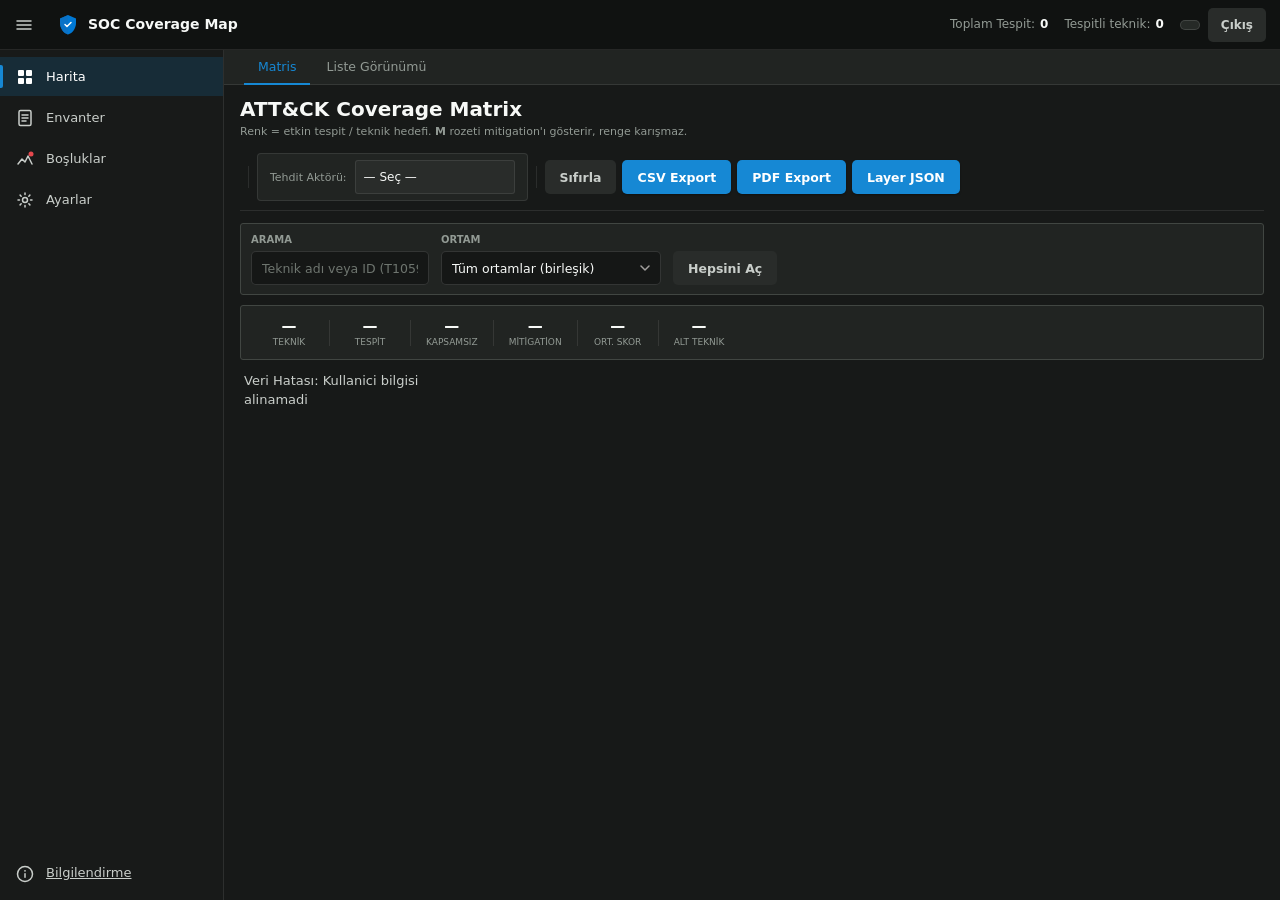
==== commit e9d74e0e: "fix(mitre): v18.1 -> v19.1 guncelle, taktik degisikligini yansit Kullanici gercek QRadar kural setin" ====
--- a/templates/index.html
+++ b/templates/index.html
@@ -735,7 +735,7 @@
     });
   </script>
 
-  <script src="/static/app.js?v=116"></script>
+  <script src="/static/app.js?v=117"></script>
   <script>
     // ── Teams Management ────────────────────────────────────
     let _teamsCache = [];
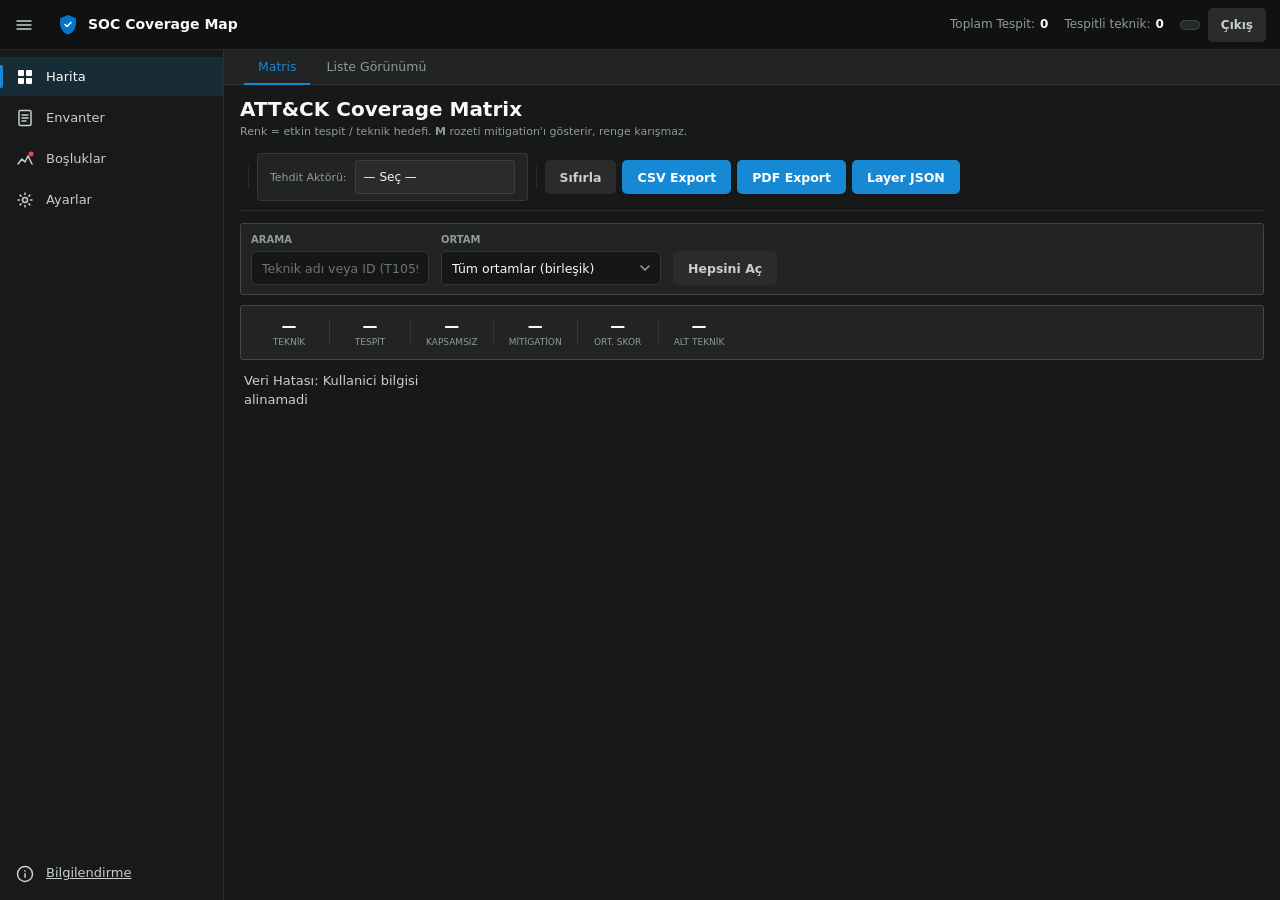
==== commit ca71c870: "feat(harita,tespitler): olu ok temizligi, hedef=0 destegi, toplu islemler Kullanici canli ortamda te" ====
--- a/templates/index.html
+++ b/templates/index.html
@@ -5,7 +5,7 @@
   <meta name="viewport" content="width=device-width, initial-scale=1.0" />
   <title>SOC Coverage Map</title>
   <link rel="icon" href="/static/favicon.svg" type="image/svg+xml" />
-  <link rel="stylesheet" href="/static/styles.css?v=116" />
+  <link rel="stylesheet" href="/static/styles.css?v=119" />
 </head>
 <body>
   <div class="ms-shell">
@@ -735,7 +735,7 @@
     });
   </script>
 
-  <script src="/static/app.js?v=117"></script>
+  <script src="/static/app.js?v=118"></script>
   <script>
     // ── Teams Management ────────────────────────────────────
     let _teamsCache = [];
--- a/static/styles.css
+++ b/static/styles.css
@@ -410,6 +410,16 @@
   padding-right: 2px;
 }
 .tc-count.zero { color: var(--d-text-3); opacity: 0.6; }
+.tc-count.na {
+  margin-left: auto;
+  font-family: inherit;
+  font-style: italic;
+  font-size: 9px;
+  color: var(--d-text-3);
+  opacity: 0.75;
+  padding-right: 2px;
+  white-space: nowrap;
+}
 
 /* Urun noktalari ust satira tasindi — alt satir artik sayaca ait */
 .technique-card > .product-dots,
@@ -1384,13 +1394,18 @@
 .rules-filter-bar { display: flex; gap: 12px; align-items: flex-end; flex-wrap: wrap; margin-bottom: 12px; padding: 10px 12px; background: var(--d-surface); border: 1px solid var(--d-border); border-radius: 3px; }
 
 .rules-bulk-toolbar {
-  display: flex; gap: 10px; align-items: center; flex-wrap: wrap;
+  display: flex; flex-direction: column; gap: 8px;
   margin-bottom: 12px; padding: 8px 12px;
   background: rgba(0, 120, 212, 0.08); border: 1px solid var(--accent-blue); border-radius: 3px;
 }
-.rules-bulk-toolbar .bulk-count { font-size: 12px; color: var(--d-text-2); white-space: nowrap; }
+.bulk-toolbar-row { display: flex; gap: 10px; align-items: center; flex-wrap: wrap; }
+.rules-bulk-toolbar .bulk-count { font-size: 12px; color: var(--d-text-2); white-space: nowrap; font-weight: 600; }
 .rules-bulk-toolbar #bulkTechWrapper { min-width: 160px; }
+.rules-bulk-toolbar #bulkCoverageSelect { min-width: 90px; }
 .rules-bulk-toolbar .upload-result { font-size: 12px; }
+.bulk-toolbar-divider { width: 1px; align-self: stretch; background: var(--d-border); }
+.bulk-delete-btn { border-color: var(--d-red); color: #ff8a8a; }
+.bulk-delete-btn:hover:not(:disabled) { background: rgba(209, 52, 56, 0.12); }
 
 /* ── Rule tech list ─────────────────────────────────────── */
 .rule-tech-list { display: flex; flex-wrap: wrap; gap: 4px; align-items: center; }
@@ -1530,32 +1545,6 @@
   margin-bottom: 6px;
   padding-bottom: 5px;
   border-bottom: 1px solid var(--d-border);
-}
-
-/* ── Critical Gap ───────────────────────────────────────── */
-/* ── Subteknik expand göstergesi ─────────────────────────── */
-.technique-card.has-subtechs::after {
-  content: '▶';
-  position: absolute; right: 5px; top: 5px;
-  font-size: 8px; opacity: 0.35;
-  transition: transform 0.2s;
-}
-.technique-card.expanded::after { transform: rotate(90deg); opacity: 0.6; }
-
-.technique-card.critical-gap,
-.subtech-card.critical-gap {
-  border-color: var(--d-red) !important;
-  box-shadow: 0 0 0 1px rgba(209,52,56,0.3);
-}
-.technique-card.critical-gap::after {
-  content: '!';
-  position: absolute;
-  top: 3px;
-  right: 6px;
-  font-size: 9px;
-  font-weight: 700;
-  color: var(--d-red);
-  line-height: 1;
 }
 
 /* ── Tech Config (Admin Modal) ──────────────────────────── */
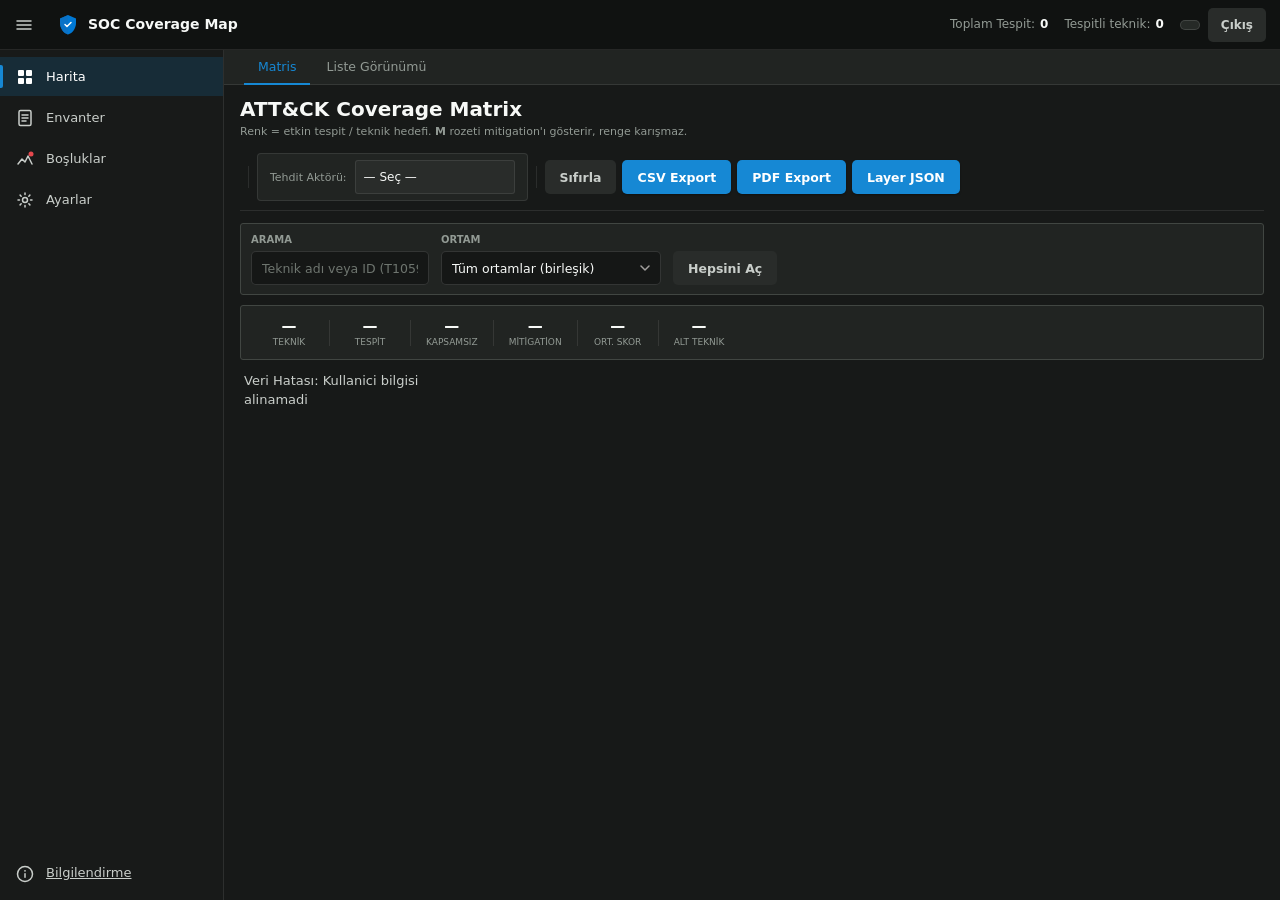
==== commit 856decc1: "feat(tespitler,report): kural yeniden adlandirma/tasima + zengin PDF raporu Uc ayri istek geldi: (1)" ====
--- a/templates/index.html
+++ b/templates/index.html
@@ -5,7 +5,7 @@
   <meta name="viewport" content="width=device-width, initial-scale=1.0" />
   <title>SOC Coverage Map</title>
   <link rel="icon" href="/static/favicon.svg" type="image/svg+xml" />
-  <link rel="stylesheet" href="/static/styles.css?v=119" />
+  <link rel="stylesheet" href="/static/styles.css?v=120" />
 </head>
 <body>
   <div class="ms-shell">
@@ -664,78 +664,28 @@
     </div>
   </div>
 
-  <!-- PDF Export + Importance Badge (BEFORE app.js) -->
+  <!-- PDF Export → /report (BEFORE app.js) -->
   <script>
-    // ── PDF Export Override ──────────────────────────────────
-    function exportMatrixPdf() {
-      const matrix = document.getElementById('matrix');
-      if (!matrix) return;
-      const cols = matrix.querySelectorAll('.tactic-column');
-      if (!cols.length) { alert('Matrix boş, önce veri yükleyin.'); return; }
-
-      const colData = [];
-      cols.forEach(col => {
-        const hdr = col.querySelector('.tactic-header');
-        const cards = Array.from(col.querySelectorAll('.technique-card'));
-        colData.push({ header: hdr ? hdr.textContent.trim() : '', cards });
-      });
-      const maxCards = Math.max(...colData.map(c => c.cards.length), 0);
-
-      let thHtml = colData.map(c => `<th>${c.header}</th>`).join('');
-      let rowsHtml = '';
-      for (let i = 0; i < maxCards; i++) {
-        let cells = colData.map(c => {
-          const card = c.cards[i];
-          if (!card) return '<td class="pdf-empty"></td>';
-          const idEl = card.querySelector('.tc-id');
-          const nmEl = card.querySelector('.tc-name');
-          const techId = idEl ? idEl.textContent.trim() : (card.dataset.techId || '');
-          const name = nmEl ? nmEl.textContent.trim() : '';
-          const bg = card.style.backgroundColor || '';
-          const style = bg ? ` style="background:${bg}"` : '';
-          return `<td${style}><strong>${techId}</strong><br><small>${name}</small></td>`;
-        }).join('');
-        rowsHtml += `<tr>${cells}</tr>`;
-      }
-
-      const html = `<!DOCTYPE html><html><head><meta charset="UTF-8">
-<title>SOC Coverage Matrix</title>
-<style>
-body{margin:8mm;font-family:'Segoe UI',Arial,sans-serif;font-size:7pt}
-h2{font-size:11pt;margin-bottom:6pt;color:#003060}
-table{border-collapse:collapse;width:100%;table-layout:fixed}
-th{background:#0078d4;color:#fff;padding:3px 4px;font-size:6.5pt;text-align:center;border:1px solid #005fa3;word-break:break-word}
-td{border:1px solid #ccc;padding:2px 3px;vertical-align:top;font-size:6pt;word-break:break-word}
-td strong{display:block;font-size:6.5pt;color:#003060}
-td small{color:#555}
-.pdf-empty{background:#f8f8f8}
-@media print{@page{size:A3 landscape;margin:8mm}}
-</style></head>
-<body><h2>SOC Coverage Matrix &mdash; ${new Date().toLocaleDateString('tr-TR')}</h2>
-<table><thead><tr>${thHtml}</tr></thead><tbody>${rowsHtml}</tbody></table>
-</body></html>`;
-
-      const win = window.open('', '_blank', 'width=1400,height=900');
-      if (!win) { alert('Popup engellendi. Lütfen popup iznine izin verin.'); return; }
-      win.document.write(html);
-      win.document.close();
-      win.focus();
-      setTimeout(() => win.print(), 600);
-    }
-
+    // Onceden matristeki DOM'u kazip tek sayfalik, ayrintisiz bir tablo
+    // uretiyordu (alt teknikler, skor, mitigation, teknik listesi yoktu).
+    // /report zaten ayni veriyi (kompute_gap_analysis) kullanarak cok daha
+    // zengin, cok sayfali, yazdirmaya hazir bir rapor uretiyor — PDF Export
+    // artik secili ortami da tasiyarak oraya yonlendiriyor.
     document.addEventListener('DOMContentLoaded', () => {
-      // PDF export capture listener (intercepts before app.js)
       const pdfBtn = document.getElementById('btnExportPdf');
       if (pdfBtn) {
         pdfBtn.addEventListener('click', e => {
           e.stopImmediatePropagation();
-          exportMatrixPdf();
+          const scopeSelect = document.getElementById('matrixScopeSelect');
+          const envId = scopeSelect ? scopeSelect.value : '';
+          const url = envId ? `/report?environment_id=${encodeURIComponent(envId)}` : '/report';
+          window.open(url, '_blank');
         }, true);
       }
     });
   </script>
 
-  <script src="/static/app.js?v=118"></script>
+  <script src="/static/app.js?v=120"></script>
   <script>
     // ── Teams Management ────────────────────────────────────
     let _teamsCache = [];
--- a/static/styles.css
+++ b/static/styles.css
@@ -1304,6 +1304,41 @@
 .rule-list-header { font-size: 11px; color: var(--d-text-3); text-transform: uppercase; letter-spacing: 0.08em; padding: 6px 8px 6px; border-bottom: 1px solid var(--d-border); }
 .rule-list-row { padding: 8px 8px; border-bottom: 1px solid var(--d-border); align-items: center; }
 .rule-list-row:last-child { border-bottom: none; }
+
+/* ── Tespit adi/urun duzenleme modu ─────────────────────── */
+.rule-row-editing {
+  grid-template-columns: 24px 2fr 170px 0 160px;
+  background: var(--d-surface-alt);
+}
+.rule-edit-name {
+  width: 100%;
+  background: var(--d-input-bg, var(--d-bg));
+  border: 1px solid var(--d-blue);
+  color: var(--d-text-1);
+  border-radius: 3px;
+  padding: 6px 8px;
+  font-size: 12px;
+  font-family: inherit;
+}
+.rule-edit-product-label {
+  display: block;
+  font-size: 10px;
+  color: var(--d-text-3);
+  text-transform: uppercase;
+  letter-spacing: 0.06em;
+  margin-bottom: 3px;
+}
+.rule-edit-source {
+  width: 100%;
+  background: var(--d-input-bg, var(--d-bg));
+  border: 1px solid var(--d-border);
+  color: var(--d-text-1);
+  border-radius: 3px;
+  padding: 5px 6px;
+  font-size: 12px;
+  font-family: inherit;
+}
+.rule-row-editing .rl-actions { display: flex; gap: 6px; }
 
 /* ── Coverage Slider ────────────────────────────────────── */
 .cov-slider {
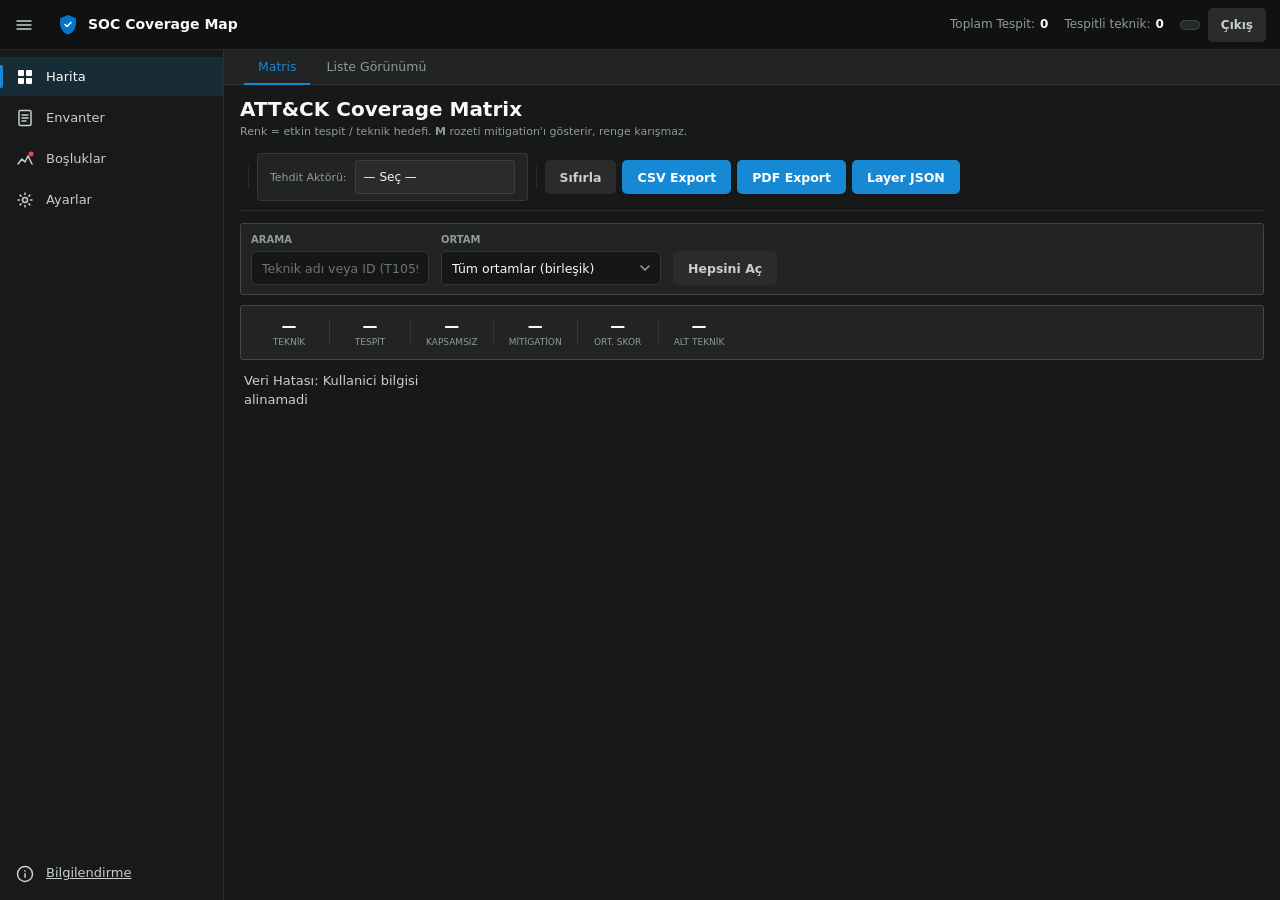
==== commit fd75bb2f: "fix(matris): urun filtresi artik gizlemiyor, kapsama mercegi gibi calisiyor Kullanici geri bildirimi" ====
--- a/templates/index.html
+++ b/templates/index.html
@@ -685,7 +685,7 @@
     });
   </script>
 
-  <script src="/static/app.js?v=120"></script>
+  <script src="/static/app.js?v=124"></script>
   <script>
     // ── Teams Management ────────────────────────────────────
     let _teamsCache = [];
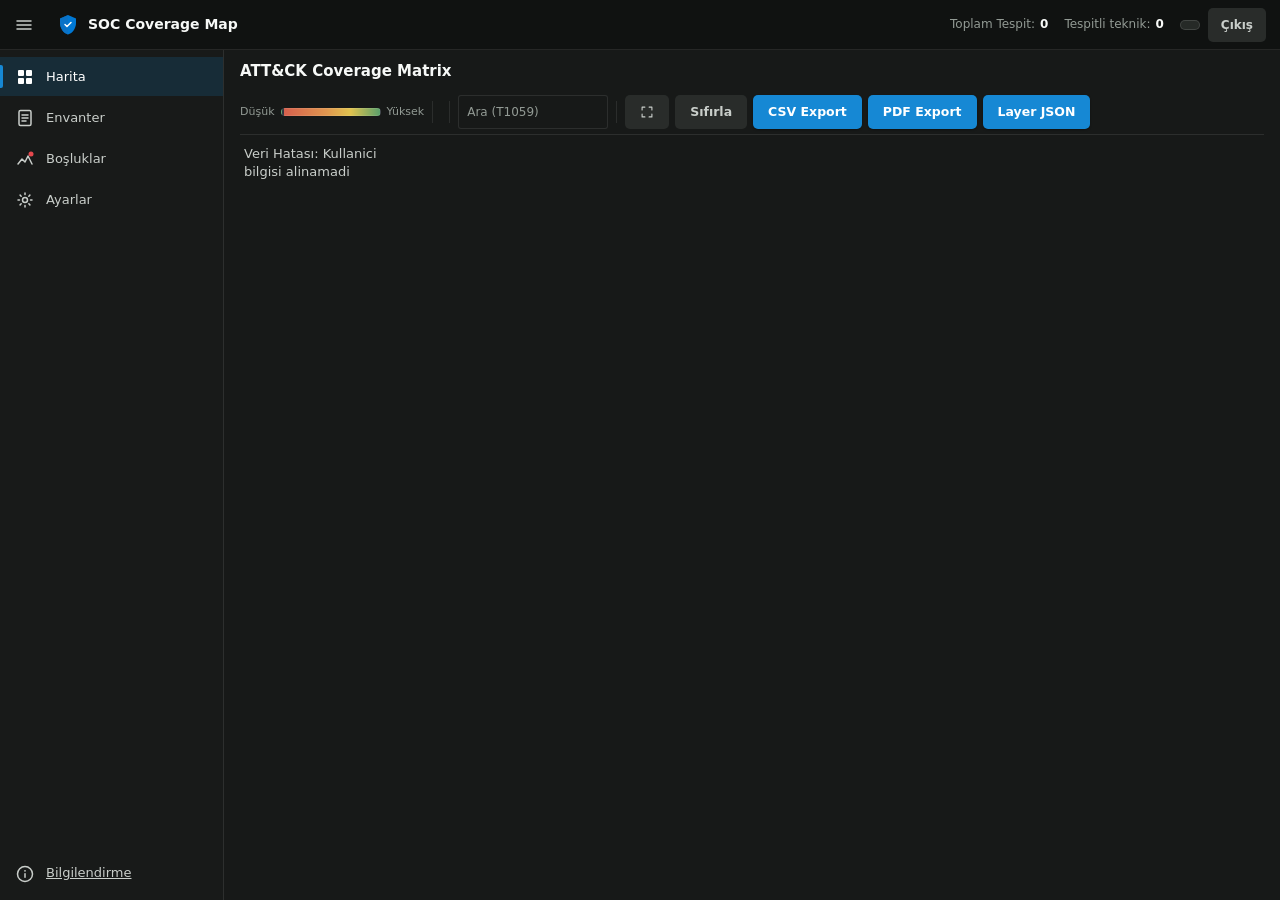
==== commit f520465e: "feat(kapsama): metodoloji dokumani, tiered esik, hibrit rollup + UI turu Uzun bir oturumda birikmis," ====
--- a/templates/index.html
+++ b/templates/index.html
@@ -5,7 +5,7 @@
   <meta name="viewport" content="width=device-width, initial-scale=1.0" />
   <title>SOC Coverage Map</title>
   <link rel="icon" href="/static/favicon.svg" type="image/svg+xml" />
-  <link rel="stylesheet" href="/static/styles.css?v=120" />
+  <link rel="stylesheet" href="/static/styles.css?v=137" />
 </head>
 <body>
   <div class="ms-shell">
@@ -100,74 +100,25 @@
           <div class="ms-page-header">
             <div class="matrix-title-block">
               <h1 class="ms-page-title">ATT&amp;CK Coverage Matrix</h1>
-              <span id="matrixModeDescription">Renk = etkin tespit / teknik hedefi. <strong>M</strong> rozeti mitigation'ı gösterir, renge karışmaz.</span>
             </div>
             <div class="ms-command-bar">
+              <div class="score-legend" id="scoreLegendContainer" title="Kart rengi = kapsama skoru"></div>
+              <div class="ms-command-divider"></div>
               <div class="legend" id="legendContainer"></div>
               <div class="ms-command-divider"></div>
-              <div class="threat-actor-bar" id="threatActorBar">
-                <label for="threatActorSelect">Tehdit Aktörü:</label>
-                <select id="threatActorSelect" class="threat-actor-select">
-                  <option value="">— Seç —</option>
-                </select>
-                <span class="threat-actor-stat" id="threatActorStat" style="display:none"></span>
-                <button class="threat-actor-clear" id="threatActorClear" title="Overlay kaldır" style="display:none">&#x2715;</button>
-              </div>
+              <input type="text" id="techSearch" class="ms-inline-search" placeholder="Ara (T1059)" aria-label="Teknik adı veya ID ara" />
               <div class="ms-command-divider"></div>
               <div class="admin-actions">
+                <button class="action-btn btn-neutral" id="btnMatrixFullscreen" title="Tam ekran (menü ve üst çubuk gizlenir, Esc ile çık)">
+                  <svg width="14" height="14" viewBox="0 0 20 20" fill="none" aria-hidden="true">
+                    <path d="M7 3H3v4M13 3h4v4M17 13v4h-4M3 13v4h4" stroke="currentColor" stroke-width="1.6" stroke-linecap="round" stroke-linejoin="round"/>
+                  </svg>
+                </button>
                 <button class="action-btn btn-reset" id="btnReset" title="Verileri sıfırla ve seed dosyasından yeniden yükle">Sıfırla</button>
                 <button class="action-btn btn-add" id="btnExportCsv" title="CSV dışa aktar">CSV Export</button>
                 <button class="action-btn btn-add" id="btnExportPdf" title="PDF rapor">PDF Export</button>
                 <button class="action-btn btn-add" id="btnExportLayer" title="MITRE Layer JSON">Layer JSON</button>
               </div>
-            </div>
-          </div>
-          <div class="filter-bar">
-            <div class="filter-group">
-              <label for="techSearch">Arama</label>
-              <input type="text" id="techSearch" placeholder="Teknik adı veya ID (T1059)" />
-            </div>
-            <div class="filter-group filter-scope">
-              <label for="matrixScopeSelect">Ortam</label>
-              <select id="matrixScopeSelect" title="Seçilen ortamı izlemeyen ürünlerin tespitleri kapsamaya sayılmaz">
-                <option value="">Tüm ortamlar (birleşik)</option>
-              </select>
-            </div>
-            <div class="filter-group">
-              <label style="visibility:hidden">_</label>
-              <button class="action-btn btn-neutral" id="btnExpandAll" title="Tüm alt teknikleri göster / gizle">Hepsini Aç</button>
-            </div>
-          </div>
-          <div class="scope-active-note hidden" id="matrixScopeNote"></div>
-          <div id="matrixStatBar" class="matrix-stat-bar">
-            <div class="mstat">
-              <span class="mstat-val" id="ms-total">—</span>
-              <span class="mstat-lbl">Teknik</span>
-            </div>
-            <div class="mstat-sep"></div>
-            <div class="mstat" title="Tespiti (kuralı) olan ana teknikler — 'görebiliyoruz'">
-              <span class="mstat-val" id="ms-covered">—</span>
-              <span class="mstat-lbl">Tespit</span>
-            </div>
-            <div class="mstat-sep"></div>
-            <div class="mstat" title="Hiç tespiti olmayan ana teknikler">
-              <span class="mstat-val" id="ms-uncovered">—</span>
-              <span class="mstat-lbl">Kapsamsız</span>
-            </div>
-            <div class="mstat-sep"></div>
-            <div class="mstat" title="İşaretli mitigation'ı olan teknikler — bilgi amaçlı, skoru ve kart rengini etkilemez">
-              <span class="mstat-val" id="ms-mitigated">—</span>
-              <span class="mstat-lbl">Mitigation</span>
-            </div>
-            <div class="mstat-sep"></div>
-            <div class="mstat" title="Ortalama kapsama skoru = etkin tespit sayısı / teknik hedefi">
-              <span class="mstat-val" id="ms-score">—</span>
-              <span class="mstat-lbl">Ort. Skor</span>
-            </div>
-            <div class="mstat-sep"></div>
-            <div class="mstat" title="Kendi kuralı olan alt teknikler — kurallar çoğunlukla ana tekniğe eşlenir, bu sayı düşükse alt teknik eşlemesi yapılmamış demektir">
-              <span class="mstat-val" id="ms-sub">—</span>
-              <span class="mstat-lbl">Alt Teknik</span>
             </div>
           </div>
           <div class="ms-matrix-wrap">
@@ -427,20 +378,27 @@
           </div>
         </div>
 
-        <!-- TTP Listesi Panel -->
-        <div id="ttpPanel" class="panel">
-          <div class="ttp-shell">
-            <div class="ttp-toolbar">
-              <h2 class="ttp-title">TTP Listesi</h2>
-              <div class="ttp-summary-strip" id="ttpSummaryStrip">
-                <span class="ttp-stat">Toplam: <strong id="ttpTotalCount">—</strong></span>
-                <span class="ttp-stat">Kapsanan: <strong id="ttpCoveredCount">—</strong></span>
-                <span class="ttp-stat">Oran: <strong id="ttpCoverageRatio">—</strong></span>
-              </div>
-              <input type="text" id="ttpSearch" class="ttp-search" placeholder="Teknik adı veya ID ile ara…" />
-            </div>
-            <div class="ttp-content" id="ttpContent">
-              <div class="ttp-loading">Yükleniyor…</div>
+        <!-- Teknik Hedefleri Panel (yalnızca admin) -->
+        <div id="targetsPanel" class="panel">
+          <div class="ops-page">
+            <div class="ops-header">
+              <div>
+                <h2>Teknik Hedefleri</h2>
+                <div class="ops-subtitle">Hangi tekniğe kaç etkin tespit yeterli sayılır — Matrix'te görünmez, sadece burada ayarlanır</div>
+              </div>
+            </div>
+            <div class="ops-toolbar">
+              <div class="filter-group ops-search">
+                <label for="targetsSearch">Ara</label>
+                <input id="targetsSearch" type="search" placeholder="Teknik adı veya ID" />
+              </div>
+            </div>
+            <div class="ops-table-wrap">
+              <table class="ops-table targets-table">
+                <thead><tr><th>ID</th><th>Ad</th><th>Taktik</th><th>Tehdit Grubu</th><th>Hedef</th></tr></thead>
+                <tbody id="targetsTableBody"></tbody>
+              </table>
+              <div class="ops-empty hidden" id="targetsEmpty">Sonuç yok.</div>
             </div>
           </div>
         </div>
@@ -685,7 +643,7 @@
     });
   </script>
 
-  <script src="/static/app.js?v=124"></script>
+  <script src="/static/app.js?v=143"></script>
   <script>
     // ── Teams Management ────────────────────────────────────
     let _teamsCache = [];
--- a/static/styles.css
+++ b/static/styles.css
@@ -59,6 +59,17 @@
   overflow: hidden;
 }
 
+/* Matrix tam ekran modu — sadece kendi CSS'imizdeki menu/ust cubuk gizlenir
+   (gercek Fullscreen API degil, kullanicinin istegi buydu: "chrome
+   sayfasinin tamami heatmap olsun" — sekme/adres cubugu degil, bizim
+   navigasyonumuz). .content zaten flex:1 oldugu icin bosalan alani
+   otomatik doldurur. */
+.ms-shell.matrix-fullscreen .ms-topbar,
+.ms-shell.matrix-fullscreen .sidebar {
+  display: none;
+}
+#btnMatrixFullscreen.active { background: var(--d-blue); color: #fff; border-color: var(--d-blue); }
+
 .ms-topbar {
   height: 48px;
   flex-shrink: 0;
@@ -274,6 +285,22 @@
   flex-shrink: 0;
 }
 
+/* Ayrı .filter-bar satırı kaldırıldı, arama command-bar'a küçük ve sade
+   biçimde taşındı (kullanıcı kararı, 2026-08-15) — dikeyde yer kazanır. */
+.ms-inline-search {
+  height: 24px;
+  width: 150px;
+  background: var(--d-bg);
+  border: 1px solid var(--d-border);
+  color: var(--d-text-1);
+  border-radius: 3px;
+  padding: 0 8px;
+  font-size: 12px;
+  font-family: inherit;
+}
+.ms-inline-search::placeholder { color: var(--d-text-3); }
+.ms-inline-search:focus { outline: none; border-color: var(--d-blue); }
+
 /* ── Matrix ─────────────────────────────────────────────── */
 .ms-matrix-wrap {
   flex: 1;
@@ -284,72 +311,95 @@
 .matrix-container {
   display: grid;
   grid-auto-flow: column;
-  grid-auto-columns: minmax(176px, 208px);
-  gap: 6px;
+  grid-auto-columns: minmax(142px, 168px);
+  gap: 5px;
   padding: 4px 4px 16px;
   align-content: start;
 }
 
+/* Kolon artik kendi arka plani/kenarligi olan ayri bir "kutu" degil —
+   kullanici karariyla kaldirildi, kartlar ortak matrix arka plani
+   uzerinde dumduz duruyor (2026-08-15). Sadece yapisal gruplama kaldi. */
 .tactic-column {
   display: flex;
   flex-direction: column;
   gap: 2px;
-  min-width: 176px;
-  background: var(--d-surface);
-  border: 1px solid var(--d-border);
-  border-radius: 4px;
-  padding: 5px;
-}
-
+  min-width: 142px;
+}
+
+/* font-size/padding: en uzun 2 taktik adı ("Resource Development",
+   "Command and Control") en dar kolon genişliğinde (142px) TEK SATIRA
+   sığacak şekilde ölçüldü (canlı DOM'da metin genişliği ölçülerek) —
+   yoksa o kolonun başlığı 2 satıra sarıp diğer kolonlara göre daha
+   uzun oluyor, kart yığını aşağı kayıyor gibi görünüyordu (kullanıcı:
+   "Resource Development kutucuğu aşağı taşmış", 2026-08-15). */
 .tactic-header {
   color: var(--d-text-1);
-  font-size: 11px;
+  font-size: 10px;
   font-weight: 600;
   letter-spacing: 0.06em;
   text-transform: uppercase;
   background: var(--d-surface-alt);
-  padding: 6px 8px;
+  padding: 5px 6px;
   text-align: center;
   border-radius: 3px;
   border-bottom: 2px solid var(--d-blue);
   position: sticky;
   top: 0;
   z-index: 10;
+  white-space: nowrap;
+  transition: filter 0.15s, transform 0.15s cubic-bezier(.65,.05,.36,1), box-shadow 0.15s;
+  cursor: default;
+}
+/* Teknik kartlarındaki pop efektiyle tutarlı, hafif bir hover tepkisi —
+   kullanıcı: "az aksiyon kat". z-index yükseltilir ki komşu sticky
+   başlıkların üzerine gölge düşürsün. */
+.tactic-header:hover {
+  filter: brightness(1.25);
+  transform: scale(1.04);
+  box-shadow: 0 6px 18px rgba(0,0,0,.6);
+  z-index: 11;
+}
+
+/* Taktik kolonu icindeki teknik kartlarini tutan sarmalayici — tek sutun
+   (kullanici karariyla referanstaki sarmalanan izgaradan geri donuldu,
+   2026-08-14). col'un .tactic-header'dan sonraki tek DOM cocugu. */
+.tactic-techniques {
+  display: flex;
+  flex-direction: column;
+  gap: 2px;
 }
 
 /* ── Technique Cards ────────────────────────────────────────
-   Navigator tarzi yogun izgara: her hucre esit yukseklikte,
-   ad tek satir (tasarsa …), kimlik ve sayaclar tek alt satirda.
-   Dolgu rengi = kapsama skoru; mitigation dolguyu degil kosedeki
-   kalkani etkiler.                                             */
+   İki satır: ad üstte, ID altta hafif saydam (kullanıcı kararı —
+   tek satır "ID Ad" denemesi geri alındı, bkz. PROJECT_STATE.md).
+   Dolgu rengi = kapsama skoru (opak — bkz. scoreToColor), metin rengi
+   luminance'a göre otomatik siyah/beyaz (bkz. scoreTextColor). Kompakt
+   boyut — daha fazla teknik ekrana sığsın diye küçültüldü (2026-08-15).*/
 .technique-card {
   background: var(--d-bg);
-  border: 1px solid var(--d-border);
-  border-radius: 3px;
-  padding: 4px 6px 3px;
-  min-height: 38px;
+  border: 1px solid rgba(0,0,0,0.2);
+  border-radius: 3px;
+  padding: 3px 5px 2px;
+  min-height: 30px;
   position: relative;
   display: flex;
   flex-direction: column;
   justify-content: center;
   gap: 1px;
-  transition: background 0.15s, border-color 0.15s;
+  transition: background 0.15s, border-color 0.15s, filter 0.2s, opacity 0.2s,
+              transform 0.2s cubic-bezier(.65,.05,.36,1),
+              box-shadow 0.2s cubic-bezier(.65,.05,.36,1);
   color: var(--d-text-2);
   cursor: pointer;
 }
 
-.technique-card:hover {
-  filter: brightness(1.4);
-  border-color: var(--d-blue-light);
-  color: var(--d-text-1);
-}
 .technique-card.covered { opacity: 1; color: var(--d-text-1); border-color: var(--d-border-strong, #4a5568); }
-.technique-card.has-subtechs { padding-left: 16px; }
 
 .tc-name {
   font-weight: 500;
-  font-size: 11.5px;
-  line-height: 1.25;
+  font-size: 10.5px;
+  line-height: 1.2;
   color: inherit;
   white-space: nowrap;
   overflow: hidden;
@@ -360,65 +410,18 @@
   display: flex;
   align-items: center;
   gap: 5px;
-  font-size: 9.5px;
+  font-size: 8.5px;
   line-height: 1;
 }
 
+/* color:inherit ile kartın otomatik siyah/beyaz kontrastını (scoreTextColor)
+   TAKİP EDER — sabit bir gri (eskiden var(--d-text-3)) her arka plan renginde
+   okunaklı olamıyordu (kullanıcı: "orda sıkıntı var"). opacity ile ad'dan
+   daha soluk kalıp hiyerarşi korunuyor, kontrast garanti. */
 .tc-id {
   font-family: 'Cascadia Code', 'Cascadia Mono', Consolas, monospace;
-  color: var(--d-text-3);
-  opacity: 0.85;
-}
-
-.tc-marks { display: flex; align-items: center; gap: 3px; }
-
-/* Mitigation isareti — skora girmez, yalnizca "onlemi var" bilgisi.
-   Ozel bir sembol yerine harf rozeti: her Windows fontunda ayni cizilir. */
-.tc-shield {
-  display: inline-flex;
-  align-items: center;
-  justify-content: center;
-  width: 11px;
-  height: 11px;
-  font-size: 8px;
-  font-weight: 700;
-  line-height: 1;
-  border-radius: 3px;
-  color: #cfc6f5;
-  background: rgba(138,127,209,0.32);
-  border: 1px solid rgba(138,127,209,0.55);
-}
-
-/* Birlesik modda kac ortamda tespit var */
-.tc-env {
-  font-family: 'Cascadia Code', 'Cascadia Mono', Consolas, monospace;
-  font-size: 9px;
-  padding: 0 3px;
-  border-radius: 6px;
-  background: rgba(0,0,0,0.35);
-  border: 1px solid rgba(255,255,255,0.14);
-}
-.tc-env.full { color: #7ee2a8; }
-.tc-env.partial { color: #f0c674; }
-
-/* Etkin tespit / hedef — kartin sag alt kosesinde */
-.tc-count {
-  margin-left: auto;
-  font-family: 'Cascadia Code', 'Cascadia Mono', Consolas, monospace;
-  color: var(--d-text-2);
-  opacity: 0.9;
-  padding-right: 2px;
-}
-.tc-count.zero { color: var(--d-text-3); opacity: 0.6; }
-.tc-count.na {
-  margin-left: auto;
-  font-family: inherit;
-  font-style: italic;
-  font-size: 9px;
-  color: var(--d-text-3);
-  opacity: 0.75;
-  padding-right: 2px;
-  white-space: nowrap;
+  color: inherit;
+  opacity: 0.7;
 }
 
 /* Urun noktalari ust satira tasindi — alt satir artik sayaca ait */
@@ -429,58 +432,65 @@
   right: 5px;
 }
 
-/* Alt teknik ac/kapa oku */
-.tc-toggle {
+/* ── Subtechniques: hover-flyout ────────────────────────────
+   Kartin DOM COCUGU olarak eklenir (renderMatrix() bkz.) — hover'in
+   karttan flyout'a gecerken kopmamasi (CSS :hover torunlarda surer,
+   kardeslerde surmez) ve position:absolute'in dogru karta gore
+   konumlanmasi icin sart. Yon ASAGI (yana degil): taktik kolonlari dar
+   (176-208px, 6px bosluk) — yana acilan bir flyout komsu kolonla
+   cakisir ve en sagdaki kolonun tasacak yeri yoktur. top:100% ile SIFIR
+   bosluk bilinclidir — aradaki bosluk "olu bolge" hover bug'i yaratir
+   (fare karttan flyout'a gecerken hover kopar). Kapaliyken
+   pointer-events:none sart — yoksa gorunmez kutu altindaki baska bir
+   kartin hover/click'ini yer. display:none/block gecis yapamaz, o yuzden
+   opacity/visibility/transform kullanilir. Karttan biraz daha genis
+   (-4px sag/sol tasma) ve ust kenarda vurgu rengiyle "karta bagli"
+   okunuyor — referans projedeki flyout'un gorsel agirligina yaklasmak
+   icin. */
+.subtech-container {
   position: absolute;
-  left: 3px;
-  top: 50%;
-  transform: translateY(-50%);
-  width: 12px;
-  height: 16px;
-  padding: 0;
-  background: none;
-  border: none;
-  color: var(--d-text-3);
-  font-size: 10px;
-  line-height: 1;
-  cursor: pointer;
-  font-family: inherit;
-  transition: transform 0.15s, color 0.15s;
-}
-.tc-toggle:hover { color: var(--d-text-1); }
-.technique-card.expanded .tc-toggle { transform: translateY(-50%) rotate(90deg); }
-
-/* ── Subtechniques (acilir/kapanir agac) ────────────────── */
-.subtech-container {
-  display: block;
-  max-height: 0;
-  overflow: hidden;
-  transition: max-height 0.2s ease;
-  margin-left: 9px;
-  border-left: 1px solid var(--d-blue-tint);
-  padding-left: 5px;
-}
-.subtech-container.open { max-height: 1600px; }
+  top: 100%;
+  left: -4px;
+  right: -4px;
+  z-index: 5;
+  background: var(--d-surface-alt);
+  border: 1px solid var(--d-border);
+  border-top: 2px solid var(--d-blue-light);
+  border-radius: 0 0 6px 6px;
+  padding: 4px;
+  box-shadow: 0 10px 24px rgba(0,0,0,.55);
+  opacity: 0;
+  visibility: hidden;
+  pointer-events: none;
+  transform: translateY(-6px);
+  transition: opacity .16s ease, transform .16s ease, visibility 0s linear .16s;
+}
+.technique-card:hover > .subtech-container {
+  opacity: 1;
+  visibility: visible;
+  pointer-events: auto;
+  transform: translateY(0);
+  transition: opacity .16s ease, transform .16s ease, visibility 0s;
+}
 
 .subtech-card {
   background: var(--d-bg);
-  border: 1px solid var(--d-border);
-  border-radius: 3px;
-  padding: 3px 5px 2px;
+  border: 1px solid rgba(0,0,0,0.2);
+  border-radius: 3px;
+  padding: 2px 4px 1px;
   margin: 2px 0;
-  min-height: 30px;
+  min-height: 25px;
   display: flex;
   flex-direction: column;
   justify-content: center;
   gap: 1px;
   position: relative;
-  transition: background 0.15s;
+  transition: background 0.15s, filter 0.2s, box-shadow 0.2s;
   color: var(--d-text-2);
   cursor: pointer;
 }
-.subtech-card:hover { filter: brightness(1.4); color: var(--d-text-1); }
-.subtech-card .tc-name { font-size: 10.5px; font-weight: 400; }
-.subtech-card .tc-foot { font-size: 9px; }
+.subtech-card .tc-name { font-size: 9.5px; font-weight: 400; }
+.subtech-card .tc-foot { font-size: 8px; }
 
 /* ── Source stripe & dots ───────────────────────────────── */
 .source-stripe {
@@ -573,20 +583,8 @@
 .mstat-val.bad   { color: #d13438; }
 .mstat-val.muted { color: var(--d-text-3); }
 
-/* ── Filter Bar ─────────────────────────────────────────── */
-.filter-bar {
-  display: flex;
-  gap: 12px;
-  align-items: flex-end;
-  flex-wrap: wrap;
-  margin-bottom: 10px;
-  padding: 8px 10px;
-  background: var(--d-surface);
-  border: 1px solid var(--d-border);
-  border-radius: 3px;
-  flex-shrink: 0;
-}
-
+/* ── Filter Bar (Ortam/Audit panelleri kullanıyor — Matrix kendi
+   .ms-inline-search'üne geçti, bkz. yukarıda) ──────────────── */
 .filter-group { display: flex; flex-direction: column; gap: 4px; }
 .filter-group label { font-size: 11px; color: var(--d-text-3); }
 
@@ -657,10 +655,33 @@
 .stats span { color: var(--d-text-1); font-weight: 600; }
 .session-box { display: flex; align-items: center; gap: 8px; }
 
-/* ── Legend ─────────────────────────────────────────────── */
-.legend { display: flex; gap: 8px; flex-wrap: wrap; }
-.legend-item { display: flex; align-items: center; gap: 4px; font-size: 12px; color: var(--d-text-2); cursor: pointer; }
-.legend-box { width: 10px; height: 10px; border-radius: 2px; border: 1px solid rgba(255,255,255,0.2); }
+/* ── Score Legend (degrade statik — bir kez cizilir; imleç
+   wireScoreTooltip'in hover mekanizmasiyla kayar, bkz. #scoreLegendCursor) ─ */
+.score-legend { display: flex; align-items: center; gap: 6px; flex-shrink: 0; }
+.score-legend-bar { width: 100px; height: 8px; border-radius: 4px; border: 1px solid var(--d-border); position: relative; }
+.score-legend-lbl { font-size: 11px; color: var(--d-text-3); white-space: nowrap; }
+.score-legend-cursor {
+  position: absolute;
+  top: -2px;
+  left: 0;
+  width: 2px;
+  height: 12px;
+  background: #fff;
+  border-radius: 1px;
+  transform: translateX(-1px);
+  box-shadow: 0 0 0 1px rgba(0,0,0,.6);
+  opacity: 0;
+  pointer-events: none;
+  transition: left 0.1s, opacity 0.15s;
+}
+.score-legend-cursor.active { opacity: 1; }
+
+/* ── Legend (= ürün filtresi, tıkla-izole et) ──────────────
+   Kullanıcı kararıyla küçültüldü (2026-08-15) — command-bar'da arama
+   ile aynı satırı paylaştığı için daha az yer kaplamalı. */
+.legend { display: flex; gap: 6px; flex-wrap: wrap; }
+.legend-item { display: flex; align-items: center; gap: 3px; font-size: 11px; color: var(--d-text-2); cursor: pointer; }
+.legend-box { width: 8px; height: 8px; border-radius: 2px; border: 1px solid rgba(255,255,255,0.2); }
 .legend-item--off { opacity: 0.35; filter: grayscale(0.7); }
 .legend-box--all {
   background: linear-gradient(135deg, var(--d-blue) 0%, var(--d-green) 100%);
@@ -694,6 +715,7 @@
   overflow: auto;
   padding: 40px 20px;
   backdrop-filter: blur(2px);
+  animation: techModalBackdropIn 0.15s ease;
 }
 
 .modal-content {
@@ -706,6 +728,7 @@
   flex-direction: column;
   border-radius: 4px;
   box-shadow: 0 16px 48px rgba(0,0,0,0.6);
+  animation: techModalPopIn 0.18s cubic-bezier(.2,.8,.35,1);
 }
 
 .modal-header {
@@ -752,8 +775,9 @@
 }
 .tab-btn.active { background: var(--d-blue-tint); border-color: var(--d-blue); color: var(--d-text-1); }
 .tab-btn:hover:not(.active) { background: var(--d-hover); color: var(--d-text-1); }
+@keyframes techModalTabFadeIn { from { opacity: 0; } to { opacity: 1; } }
 .tab-panel { display: none; }
-.tab-panel.active { display: block; }
+.tab-panel.active { display: block; animation: techModalTabFadeIn 0.12s ease; }
 
 /* ── Info Card ──────────────────────────────────────────── */
 .info-card {
@@ -1029,6 +1053,19 @@
 .audit-table th:nth-child(4) { width: 170px; }
 .audit-table th:nth-child(6) { width: 145px; }
 
+.targets-table th:nth-child(1) { width: 82px; }
+.targets-table th:nth-child(2) { width: auto; }
+.targets-table th:nth-child(3) { width: 200px; }
+.targets-table th:nth-child(4) { width: 110px; }
+.targets-table th:nth-child(5) { width: 90px; }
+.tt-sub-id { padding-left: 20px; color: var(--d-text-3); font-family: 'Cascadia Code', 'Cascadia Mono', Consolas, monospace; }
+.targets-threshold-input { width: 60px; text-align: center; }
+@keyframes targetsSavedFlash {
+  0% { background: rgba(87,163,0,.35); }
+  100% { background: transparent; }
+}
+.targets-saved-flash { animation: targetsSavedFlash 0.8s ease; }
+
 .severity-badge,
 .integrity-badge,
 .audit-action-badge {
@@ -1135,10 +1172,10 @@
 .delete-btn:hover { background: var(--d-red); color: white; border-color: var(--d-red); }
 
 /* ── Sub-tech Groups (modal) ────────────────────────────── */
-.sub-tech-group { margin-bottom: 14px; background: var(--d-surface-alt); border-radius: 4px; overflow: hidden; border: 1px solid var(--d-border); }
-.sub-tech-header { background: var(--d-bg); padding: 6px 14px; font-weight: 600; color: var(--d-blue-light); font-size: 12px; border-bottom: 1px solid var(--d-border); }
+.sub-tech-group { margin-bottom: 8px; background: var(--d-surface-alt); border-radius: 3px; overflow: hidden; border: 1px solid var(--d-border); }
+.sub-tech-header { background: var(--d-bg); padding: 5px 10px; font-weight: 600; color: var(--d-blue-light); font-size: 11px; border-bottom: 1px solid var(--d-border); }
 .table { width: 100%; border-collapse: collapse; }
-.table td { padding: 7px 14px; border-bottom: 1px solid var(--d-border); font-size: 12px; vertical-align: middle; }
+.table td { padding: 5px 10px; border-bottom: 1px solid var(--d-border); font-size: 11px; vertical-align: middle; }
 .table tr:last-child td { border-bottom: none; }
 
 /* ── Tree Sections ──────────────────────────────────────── */
@@ -1150,15 +1187,28 @@
 .tree-item { display: flex; justify-content: space-between; padding: 4px 0; color: var(--d-text-2); font-size: 12px; }
 .tree-item span { opacity: 0.8; }
 
-/* ── Mitigation Section ─────────────────────────────────── */
-.mitigation-section { margin-bottom: 14px; background: var(--d-surface-alt); border: 1px solid var(--d-border); border-radius: 4px; padding: 10px 12px; }
+/* ── Mitigation Section ─────────────────────────────────────
+   Satırlar artık matrix kartlarıyla aynı görsel dilde küçük
+   kutular (border+radius+bg) — eskiden düz alt-çizgili liste
+   satırıydı, kullanıcı "matrixdeki kutucukların görselliğine
+   yaklaştır, daha küçük olsun" dedi (2026-08-15).                */
+.mitigation-section { margin-bottom: 14px; background: var(--d-surface-alt); border: 1px solid var(--d-border); border-radius: 4px; padding: 8px; }
 .mitigation-title { font-weight: 600; color: var(--d-blue-light); margin-bottom: 6px; font-size: 13px; }
-.mitigation-row { display: grid; grid-template-columns: 1fr 2fr; gap: 8px; padding: 6px 0; border-bottom: 1px solid var(--d-border); }
-.mitigation-row:last-child { border-bottom: none; }
-.mitigation-row.checked { background: rgba(87,163,0,0.08); }
+.mitigation-row {
+  display: flex;
+  flex-direction: column;
+  gap: 5px;
+  background: var(--d-bg);
+  border: 1px solid rgba(0,0,0,0.2);
+  border-radius: 3px;
+  padding: 6px 8px;
+  margin-bottom: 5px;
+}
+.mitigation-row:last-child { margin-bottom: 0; }
+.mitigation-row.checked { background: rgba(87,163,0,0.08); border-color: rgba(87,163,0,0.35); }
 .mitigation-row.checked .mitigation-name { color: #c5e8a0; }
-.mitigation-name { display: flex; align-items: center; gap: 6px; font-size: 12px; }
-.mitigation-fields { display: flex; flex-direction: column; gap: 6px; }
+.mitigation-name { display: flex; align-items: center; gap: 6px; font-size: 11px; }
+.mitigation-fields { display: flex; flex-direction: column; gap: 5px; }
 /* ── Mitigation kayitlari ────────────────────────────────
    Kayit = kart (ekip + urun rozeti ustte, aciklama altta, sil kosede).
    Form  = tek satirlik giris seridi. Izgara TEK yerde tanimli; daha once
@@ -1167,14 +1217,14 @@
 
 .mitigation-entry {
   position: relative;
-  background: var(--d-bg);
+  background: var(--d-surface);
   border: 1px solid var(--d-border);
   border-left: 2px solid var(--d-blue-tint);
   border-radius: 4px;
-  padding: 7px 30px 7px 9px;
+  padding: 6px 28px 6px 8px;
 }
 .entry-head { display: flex; align-items: center; gap: 6px; flex-wrap: wrap; margin-bottom: 3px; }
-.entry-team { font-weight: 600; color: var(--d-text-1); font-size: 12px; }
+.entry-team { font-weight: 600; color: var(--d-text-1); font-size: 11px; }
 .entry-product {
   font-size: 10px;
   padding: 1px 7px;
@@ -1183,7 +1233,7 @@
   background: var(--d-surface-alt);
   color: var(--d-text-2);
 }
-.entry-comment { color: var(--d-text-2); font-size: 12px; line-height: 1.35; overflow-wrap: anywhere; }
+.entry-comment { color: var(--d-text-2); font-size: 11px; line-height: 1.35; overflow-wrap: anywhere; }
 .entry-delete {
   position: absolute;
   top: 5px;
@@ -1211,10 +1261,10 @@
   grid-template-columns: minmax(0, 1fr) minmax(0, 1fr) auto;
   gap: 6px;
   align-items: start;
-  background: var(--d-bg);
+  background: var(--d-surface);
   border: 1px dashed var(--d-border);
   border-radius: 4px;
-  padding: 7px;
+  padding: 6px;
 }
 .mitigation-entry-form .mitigation-entry-comment { grid-column: 1 / 3; }
 .mitigation-entry-form .mitigation-entry-add {
@@ -1386,15 +1436,18 @@
   transition: color 0.18s;
 }
 /* Snap positions & colors */
-.cov-slider[data-level="low"]     .cov-fill  { width: 12.5%; background: #c42b1c; }
-.cov-slider[data-level="low"]     .cov-thumb { left: 12.5%;  background: #c42b1c; }
-.cov-slider[data-level="low"]     .cov-lbl   { color: #c42b1c; }
-.cov-slider[data-level="partial"] .cov-fill  { width: 50%;   background: #ca8a04; }
-.cov-slider[data-level="partial"] .cov-thumb { left: 50%;    background: #ca8a04; }
-.cov-slider[data-level="partial"] .cov-lbl   { color: #ca8a04; }
-.cov-slider[data-level="full"]    .cov-fill  { width: 87.5%; background: #2d7d32; }
-.cov-slider[data-level="full"]    .cov-thumb { left: 87.5%;  background: #2d7d32; }
-.cov-slider[data-level="full"]    .cov-lbl   { color: #2d7d32; }
+.cov-slider[data-level="low"]  .cov-fill  { width: 12.5%; background: #c42b1c; }
+.cov-slider[data-level="low"]  .cov-thumb { left: 12.5%;  background: #c42b1c; }
+.cov-slider[data-level="low"]  .cov-lbl   { color: #c42b1c; }
+.cov-slider[data-level="half"] .cov-fill  { width: 37.5%; background: #ca8a04; }
+.cov-slider[data-level="half"] .cov-thumb { left: 37.5%;  background: #ca8a04; }
+.cov-slider[data-level="half"] .cov-lbl   { color: #ca8a04; }
+.cov-slider[data-level="good"] .cov-fill  { width: 62.5%; background: #65a30d; }
+.cov-slider[data-level="good"] .cov-thumb { left: 62.5%;  background: #65a30d; }
+.cov-slider[data-level="good"] .cov-lbl   { color: #65a30d; }
+.cov-slider[data-level="full"] .cov-fill  { width: 87.5%; background: #2d7d32; }
+.cov-slider[data-level="full"] .cov-thumb { left: 87.5%;  background: #2d7d32; }
+.cov-slider[data-level="full"] .cov-lbl   { color: #2d7d32; }
 
 /* ── Product group accordion ────────────────────────────── */
 .rule-product-group { margin-bottom: 4px; }
@@ -1565,31 +1618,65 @@
 .tac-id { font-family: 'Cascadia Code', 'Cascadia Mono', Consolas, monospace; color: var(--d-blue-light); white-space: nowrap; min-width: 72px; }
 .tac-name { color: var(--d-text-2); }
 
+/* ── Tactic Stats Tooltip (başlık hover'ı) ─────────────────
+   Kullanıcının paylaştığı referans görseldeki gibi: Total / Unique
+   Techniques (+%) / Average per Technique. .score-tooltip ile aynı
+   görsel dil, ayrı class — konumlanması başlığın ALTI (yana değil,
+   .score-tooltip'in aksine), çünkü taktik başlığı zaten en üstte. */
+.tactic-stats-tooltip {
+  position: fixed; z-index: 2100; min-width: 160px; background: var(--d-surface-alt); border: 1px solid var(--d-border); border-radius: 4px; padding: 8px 10px; font-size: 12px; color: var(--d-text-2); box-shadow: 0 8px 24px rgba(0,0,0,0.5); pointer-events: none;
+  opacity: 0;
+  transform: translateY(-6px) scale(0.96);
+  transition: opacity 0.15s ease, transform 0.15s cubic-bezier(.65,.05,.36,1);
+}
+/* JS bir reflow zorlayip .visible ekliyor (wireTacticStatsTooltip) — "aksiyon
+   kat" istegi: popup aninda degil, buyuyerek/belirerek aciliyor. */
+.tactic-stats-tooltip.visible {
+  opacity: 1;
+  transform: translateY(0) scale(1);
+}
+.tactic-stats-title {
+  font-size: 11px;
+  font-weight: 700;
+  color: var(--d-text-1);
+  text-align: center;
+  text-transform: uppercase;
+  letter-spacing: 0.04em;
+  margin-bottom: 7px;
+  padding-bottom: 6px;
+  border-bottom: 1px solid var(--d-border);
+}
+.tst-row { display: flex; justify-content: space-between; align-items: baseline; gap: 14px; padding: 2px 0; }
+.tst-lbl { color: var(--d-text-3); font-size: 11px; white-space: nowrap; }
+.tst-val { color: var(--d-text-1); font-weight: 600; font-size: 13px; }
+
 /* ── Score Tooltip ──────────────────────────────────────── */
-.score-tooltip { position: fixed; z-index: 2100; min-width: 190px; background: var(--d-surface-alt); border: 1px solid var(--d-border); border-radius: 4px; padding: 8px 10px; font-size: 12px; color: var(--d-text-2); box-shadow: 0 8px 24px rgba(0,0,0,0.5); pointer-events: none; }
-.score-tooltip-row { display: flex; justify-content: space-between; gap: 8px; margin-bottom: 3px; }
-.score-tooltip-label { color: var(--d-text-3); }
-.score-tooltip-val { color: var(--d-text-1); font-weight: 600; }
-.score-tooltip-bar { height: 4px; background: var(--d-bg); border-radius: 2px; margin-bottom: 6px; }
-.score-tooltip-fill { height: 100%; border-radius: 2px; }
-.score-tooltip-divider { border-top: 1px solid var(--d-border); margin: 6px 0; }
+.score-tooltip { position: fixed; z-index: 2100; min-width: 170px; background: var(--d-surface-alt); border: 1px solid var(--d-border); border-radius: 4px; padding: 8px 10px; font-size: 12px; color: var(--d-text-2); box-shadow: 0 8px 24px rgba(0,0,0,0.5); pointer-events: none; }
 .score-tooltip-title {
   font-size: 11px;
   font-weight: 600;
   color: var(--d-text-1);
-  margin-bottom: 6px;
-  padding-bottom: 5px;
-  border-bottom: 1px solid var(--d-border);
-}
-
-/* ── Tech Config (Admin Modal) ──────────────────────────── */
-.tech-config-admin { margin-top: 16px; padding: 12px 14px; background: var(--d-surface-alt); border: 1px solid var(--d-border); border-radius: 4px; font-size: 12px; }
-.tech-config-title { font-size: 12px; font-weight: 600; color: var(--d-text-3); margin-bottom: 10px; display: flex; align-items: center; gap: 8px; }
-.cfg-source-tag { font-size: 10px; font-weight: 400; color: var(--d-blue-light); background: var(--d-blue-tint); padding: 1px 6px; border-radius: 3px; }
-.tech-config-row { display: flex; align-items: center; gap: 10px; margin-bottom: 8px; flex-wrap: wrap; }
-.tech-config-row label { color: var(--d-text-3); min-width: 100px; }
-.tech-config-row input[type="number"], .tech-config-row select { background: var(--d-bg); border: 1px solid var(--d-border); color: var(--d-text-1); border-radius: 3px; padding: 4px 8px; font-size: 12px; width: 80px; }
-.tech-config-row small { color: var(--d-text-3); font-size: 11px; }
+  margin-bottom: 8px;
+}
+/* Kapsama skorunun renk gradyanindaki konumu — sayi yok, sadece bir isaretci */
+.tt-spectrum { position: relative; height: 8px; margin: 2px 1px 4px; }
+.tt-spectrum-bar { width: 100%; height: 100%; border-radius: 4px; border: 1px solid var(--d-border); }
+.tt-spectrum-marker {
+  position: absolute;
+  top: -2px;
+  left: 0;
+  width: 2px;
+  height: 12px;
+  background: #fff;
+  border-radius: 1px;
+  transform: translateX(-1px);
+  box-shadow: 0 0 0 1px rgba(0,0,0,.6);
+}
+/* Kapsayan urunler — isim yok, yalnizca renk (kartlardaki product-dots ile
+   ayni dil). Isim istenirse noktanin uzerine gelip native title tooltip'i
+   gorulebilir. */
+.tt-dots-row { display: flex; gap: 5px; flex-wrap: wrap; margin-top: 2px; }
+.tt-dot { width: 9px; height: 9px; border-radius: 50%; border: 1px solid rgba(255,255,255,0.25); }
 
 /* ── Field validation ───────────────────────────────────── */
 .field-error { margin-top: 4px; font-size: 11px; color: #ff8a80; }
@@ -1892,7 +1979,7 @@
 
 /* Gradient bar */
 .wiki-gradient-bar { margin-bottom: 16px; }
-.wgb-track { position: relative; height: 24px; border-radius: 4px; background: linear-gradient(to right, rgb(20,26,34) 0%, rgb(205,50,50) 30%, rgb(225,135,45) 50%, rgb(185,205,60) 70%, rgb(42,155,55) 100%); margin-bottom: 24px; border: 1px solid var(--d-border); }
+.wgb-track { position: relative; height: 24px; border-radius: 4px; background: linear-gradient(to right, rgb(49,55,62) 0%, rgb(49,55,62) 2%, rgb(214,96,77) 2%, rgb(224,150,79) 45%, rgb(224,195,79) 70%, rgb(90,160,106) 100%); margin-bottom: 24px; border: 1px solid var(--d-border); }
 .wgb-marker { position: absolute; top: 100%; transform: translateX(-50%); text-align: center; }
 .wgb-label { font-size: 11px; color: var(--d-text-3); margin-top: 4px; }
 .wgb-zones { display: flex; font-size: 12px; color: var(--d-text-3); }
@@ -1934,390 +2021,16 @@
 .wiki-shell { height: 100%; }
 
 /* ═══════════════════════════════════════════════════════
-   Importance Badge — matrix cards & TTP list
+   Modal açılış animasyonları (.modal/.modal-content'te kullanılır)
    ═══════════════════════════════════════════════════════ */
-.importance-badge {
-  position: absolute;
-  top: 3px;
-  right: 4px;
-  width: 16px;
-  height: 16px;
-  border-radius: 3px;
-  font-size: 9px;
-  font-weight: 700;
-  display: flex;
-  align-items: center;
-  justify-content: center;
-  line-height: 1;
-  cursor: default;
-  user-select: none;
-  z-index: 5;
-}
-.imp-level-1 { background: #4a4a4a; color: #c8c6c4; }
-.imp-level-2 { background: #0078d4; color: #fff; }
-.imp-level-3 { background: #b58900; color: #fff; }
-.imp-level-4 { background: #ca5010; color: #fff; }
-.imp-level-5 { background: #d13438; color: #fff; }
-
-/* ═══════════════════════════════════════════════════════
-   TTP Listesi Panel
-   ═══════════════════════════════════════════════════════ */
-#ttpPanel.panel.active { overflow: hidden; padding: 0; display: flex; flex-direction: column; }
-
-.ttp-shell {
-  display: flex;
-  flex-direction: column;
-  flex: 1;
-  min-height: 0;
-  overflow: hidden;
-}
-
-.ttp-toolbar {
-  flex-shrink: 0;
-  background: var(--d-surface);
-  border-bottom: 1px solid var(--d-border);
-  padding: 10px 16px;
-  display: flex;
-  align-items: center;
-  gap: 16px;
-  flex-wrap: wrap;
-}
-
-.ttp-title {
-  font-size: 15px;
-  font-weight: 600;
-  color: var(--d-text-1);
-  white-space: nowrap;
-  margin: 0;
-}
-
-.ttp-summary-strip {
-  display: flex;
-  align-items: center;
-  gap: 14px;
-  flex-shrink: 0;
-}
-
-.ttp-stat {
-  font-size: 12px;
-  color: var(--d-text-3);
-  white-space: nowrap;
-}
-.ttp-stat strong { color: var(--d-text-1); }
-
-.ttp-search {
-  flex: 1;
-  min-width: 200px;
-  max-width: 340px;
-  background: var(--d-bg);
-  border: 1px solid var(--d-border);
-  color: var(--d-text-1);
-  border-radius: 3px;
-  padding: 5px 10px;
-  font-family: inherit;
-  font-size: 12px;
-}
-.ttp-search::placeholder { color: var(--d-text-3); }
-.ttp-search:focus { outline: none; border-color: var(--d-blue); }
-
-.ttp-content {
-  flex: 1;
-  min-height: 0;
-  overflow-y: auto;
-  padding: 8px 12px 20px;
-  display: flex;
-  flex-direction: column;
-  gap: 12px;
-}
-
-.ttp-loading {
-  color: var(--d-text-3);
-  font-size: 13px;
-  padding: 20px;
-  text-align: center;
-}
-
-.ttp-tactic-section {
-  flex-shrink: 0;
-  background: var(--d-surface);
-  border: 1px solid var(--d-border);
-  border-radius: 4px;
-  overflow: hidden;
-}
-
-.ttp-tactic-header {
-  background: var(--d-surface-alt);
-  border-bottom: 2px solid var(--d-blue);
-  padding: 6px 12px;
-  font-size: 11px;
-  font-weight: 700;
-  letter-spacing: 0.07em;
-  text-transform: uppercase;
-  color: var(--d-text-1);
-}
-
-.ttp-tech-row {
-  display: flex;
-  align-items: center;
-  gap: 8px;
-  padding: 5px 10px;
-  border-bottom: 1px solid var(--d-border);
-  font-size: 12px;
-  color: var(--d-text-2);
-  transition: background 0.1s;
-  position: relative;
-  min-height: 34px;
-}
-.ttp-tech-row:last-child { border-bottom: none; }
-.ttp-tech-row:hover { filter: brightness(1.35); color: var(--d-text-1); }
-
-.ttp-subtech { padding-left: 30px; }
-
-.ttp-subs-container { border-top: 1px dashed var(--d-border); }
-
-.ttp-expand {
-  width: 20px;
-  height: 20px;
-  display: flex;
-  align-items: center;
-  justify-content: center;
-  font-size: 10px;
-  color: var(--d-text-3);
-  cursor: default;
-  flex-shrink: 0;
-  border-radius: 3px;
-  transition: background 0.1s, color 0.1s;
-}
-.ttp-has-subs { cursor: pointer; }
-.ttp-has-subs:hover { background: var(--d-surface-alt); color: var(--d-blue); }
-
-.ttp-tech-id {
-  font-family: 'Cascadia Code', 'Cascadia Mono', Consolas, monospace;
-  font-size: 10.5px;
-  color: var(--d-text-3);
-  min-width: 72px;
-  flex-shrink: 0;
-}
-
-.ttp-tech-name {
-  flex: 1;
-  font-weight: 500;
-  color: inherit;
-  cursor: pointer;
-  transition: color 0.1s;
-}
-.ttp-tech-name:hover { color: var(--d-blue-light); text-decoration: underline; }
-
-.ttp-badge-rule {
-  font-size: 11px;
-  color: var(--d-text-3);
-  white-space: nowrap;
-  min-width: 60px;
-}
-
-.ttp-badge-mit {
-  font-size: 11px;
-  color: var(--d-text-3);
-  white-space: nowrap;
-  min-width: 80px;
-}
-
-/* ═══════════════════════════════════════════════════════
-   Tech Detail Modal
-   ═══════════════════════════════════════════════════════ */
-.tech-detail-backdrop {
-  position: fixed;
-  inset: 0;
-  background: rgba(0,0,0,0.7);
-  z-index: 1000;
-  display: flex;
-  align-items: center;
-  justify-content: center;
-}
-
-.tech-detail-modal {
-  background: var(--d-surface);
-  border: 1px solid var(--d-border);
-  border-radius: 6px;
-  width: 70%;
-  max-width: 900px;
-  max-height: 85vh;
-  display: flex;
-  flex-direction: column;
-  box-shadow: 0 20px 60px rgba(0,0,0,0.6);
-  overflow: hidden;
-}
-
-.tech-detail-header {
-  background: var(--d-surface-alt);
-  border-bottom: 1px solid var(--d-border);
-  padding: 14px 18px;
-  flex-shrink: 0;
-  position: relative;
-}
-
-.tech-detail-title-row {
-  display: flex;
-  align-items: center;
-  gap: 10px;
-  margin-bottom: 6px;
-  padding-right: 30px;
-}
-
-.tech-detail-id {
-  font-family: 'Cascadia Code', 'Cascadia Mono', Consolas, monospace;
-  font-size: 13px;
-  color: var(--d-text-3);
-  background: var(--d-bg);
-  border: 1px solid var(--d-border);
-  border-radius: 3px;
-  padding: 2px 7px;
-  flex-shrink: 0;
-}
-
-.tech-detail-name {
-  font-size: 16px;
-  font-weight: 600;
-  color: var(--d-text-1);
-}
-
-.tech-detail-mitre-link {
-  color: var(--d-blue-light);
-  flex-shrink: 0;
-  opacity: 0.8;
-  transition: opacity 0.15s;
-}
-.tech-detail-mitre-link:hover { opacity: 1; }
-
-.tech-detail-meta {
-  font-size: 11px;
-  color: var(--d-text-3);
-  margin-bottom: 6px;
-}
-
-.tech-detail-importance-row {
-  display: flex;
-  align-items: center;
-  gap: 10px;
-}
-
-.td-imp-slider {
-  width: 120px;
-  accent-color: var(--d-blue);
-  cursor: pointer;
-}
-
-.td-imp-val {
-  font-weight: 600;
-  color: var(--d-text-1);
-  min-width: 16px;
-}
-
-.tech-detail-header .modal-close {
-  position: absolute;
-  top: 10px;
-  right: 12px;
-}
-
-.tech-detail-body {
-  flex: 1;
-  overflow-y: auto;
-  padding: 16px 20px;
-  display: flex;
-  flex-direction: column;
-  gap: 16px;
-}
-
-.td-section {
-  background: var(--d-surface-alt);
-  border: 1px solid var(--d-border);
-  border-radius: 4px;
-  padding: 12px 14px;
-}
-
-.td-section-title {
-  font-size: 11px;
-  font-weight: 700;
-  letter-spacing: 0.07em;
-  text-transform: uppercase;
-  color: var(--d-text-3);
-  margin-bottom: 8px;
-}
-
-.td-description {
-  font-size: 12px;
-  color: var(--d-text-2);
-  line-height: 1.55;
-}
-
-.td-rules-list {
-  display: flex;
-  flex-direction: column;
-  gap: 4px;
-}
-
-.td-rule-item {
-  display: flex;
-  align-items: center;
-  gap: 8px;
-  padding: 4px 8px;
-  background: var(--d-bg);
-  border: 1px solid var(--d-border);
-  border-radius: 3px;
-  font-size: 12px;
-}
-
-.td-rule-name { flex: 1; color: var(--d-text-1); }
-.td-rule-src { font-size: 11px; color: var(--d-text-3); background: var(--d-surface); padding: 1px 6px; border-radius: 2px; }
-
-.td-empty {
-  font-size: 12px;
-  color: var(--d-text-3);
-  padding: 6px 0;
-}
-
-.td-mit-item {
-  background: var(--d-bg);
-  border: 1px solid var(--d-border);
-  border-radius: 3px;
-  padding: 7px 10px;
-  margin-bottom: 6px;
-}
-.td-mit-item:last-child { margin-bottom: 0; }
-.td-mit-item.td-mit-covered { border-color: rgba(87,163,0,0.4); background: rgba(87,163,0,0.06); }
-
-.td-mit-header {
-  display: flex;
-  align-items: center;
-  gap: 8px;
-  margin-bottom: 4px;
-}
-
-.td-mit-id {
-  font-family: 'Cascadia Code', 'Cascadia Mono', Consolas, monospace;
-  font-size: 10px;
-  color: var(--d-text-3);
-  background: var(--d-surface-alt);
-  padding: 1px 5px;
-  border-radius: 2px;
-}
-
-.td-mit-name { font-size: 12px; font-weight: 600; color: var(--d-text-1); }
-.td-mit-check { color: #57a300; font-weight: 700; font-size: 14px; }
-
-.td-mit-entries {
-  display: flex;
-  flex-direction: column;
-  gap: 3px;
-  margin-top: 4px;
-}
-
-.td-mit-entry {
-  font-size: 11px;
-  color: var(--d-text-2);
-  padding: 3px 6px;
-  background: rgba(0,0,0,0.15);
-  border-radius: 2px;
+/* JS yalnizca display:none<->flex degistiriyor (birden fazla cagri
+   noktasi var) — bunlara dokunmadan akicilik icin CSS animasyonu
+   yeterli: eleman her gorunur oldugunda (display none->flex) otomatik
+   yeniden tetiklenir, transition'in aksine JS state takibi gerekmez. */
+@keyframes techModalBackdropIn { from { opacity: 0; } to { opacity: 1; } }
+@keyframes techModalPopIn {
+  from { opacity: 0; transform: scale(0.96) translateY(10px); }
+  to { opacity: 1; transform: scale(1) translateY(0); }
 }
 
 /* ═══════════════════════════════════════════════════════
@@ -2660,62 +2373,6 @@
 }
 .action-item-btn:hover { background: var(--d-hover); color: var(--d-text-1); }
 .action-item-btn.del:hover { color: var(--d-red); }
-
-/* ═══════════════════════════════════════════════════════
-   Threat Actor Overlay (Matrix Toolbar)
-   ═══════════════════════════════════════════════════════ */
-.threat-actor-bar {
-  display: flex;
-  align-items: center;
-  gap: 8px;
-  padding: 6px 12px;
-  background: var(--d-surface);
-  border: 1px solid var(--d-border);
-  border-radius: 4px;
-  flex-shrink: 0;
-}
-.threat-actor-bar label {
-  font-size: 11px;
-  color: var(--d-text-3);
-  white-space: nowrap;
-}
-.threat-actor-select {
-  background: var(--d-surface-alt);
-  border: 1px solid var(--d-border);
-  color: var(--d-text-1);
-  font-family: inherit;
-  font-size: 12px;
-  padding: 4px 8px;
-  border-radius: 3px;
-  min-width: 160px;
-  max-width: 240px;
-}
-.threat-actor-stat {
-  font-size: 11px;
-  color: var(--d-text-3);
-  white-space: nowrap;
-}
-.threat-actor-stat strong { color: var(--d-text-1); }
-.threat-actor-clear {
-  background: none;
-  border: none;
-  color: var(--d-text-3);
-  cursor: pointer;
-  font-size: 14px;
-  padding: 2px 4px;
-  border-radius: 3px;
-}
-.threat-actor-clear:hover { background: var(--d-hover); color: var(--d-text-1); }
-/* Overlay states */
-.technique-card.threat-match {
-  outline: 2px solid #f59c00 !important;
-  outline-offset: -1px;
-  box-shadow: 0 0 6px rgba(245,156,0,0.35);
-}
-.technique-card.threat-dim {
-  opacity: 0.3;
-  transition: opacity 0.2s;
-}
 
 @media (max-width: 1100px) {
   .gap-stat-cards { grid-template-columns: repeat(3, minmax(130px, 1fr)); }
@@ -2875,23 +2532,40 @@
 
 .panel.active { padding: 20px 22px 24px; }
 .ms-page-title, .ops-header h2 { font-size: 20px; line-height: 1.25; }
-.info-card > h2, .gap-title, .actions-title, .ttp-title { font-size: 18px; line-height: 1.25; }
+.info-card > h2, .gap-title, .actions-title { font-size: 18px; line-height: 1.25; }
 .info-card > p { color: var(--d-text-3); margin: 5px 0 14px; }
 .ops-subtitle { font-size: 12px; line-height: 1.4; }
 
 .ms-page-header { gap: 14px; padding-bottom: 9px; }
 .ms-command-bar { gap: 8px; }
-.filter-bar, .matrix-stat-bar { border-color: #414642; }
-.filter-bar { padding: 9px 10px; }
-.matrix-stat-bar { min-height: 55px; }
-.mstat { padding: 7px 15px; }
-.mstat-val { font-size: 15px; }
-.mstat-lbl { font-size: 9px; line-height: 1.2; text-align: center; }
-.tactic-column { background: #1e211f; border-color: #3d423e; }
+.matrix-stat-bar { border-color: #414642; }
+.matrix-stat-bar { min-height: 34px; margin-bottom: 5px; }
+.mstat { padding: 3px 13px; }
+.mstat-val { font-size: 13px; }
+.mstat-lbl { font-size: 8.5px; line-height: 1.1; text-align: center; margin-top: 0; }
+.mstat-sep { height: 18px; }
 .tactic-header { min-height: 31px; display: flex; align-items: center; justify-content: center; }
-.technique-card { border-color: #444944; }
-.technique-card:hover, .subtech-card:hover { filter: brightness(1.18); box-shadow: inset 0 0 0 1px rgba(85,169,227,.25); }
-.tc-id { color: #9ba39d; }
+/* Kullanıcının yüklediği örnek HTML'deki hover "pop" efekti:
+   scale(1.04) translateY(-2px) + koyu gölge — önceki scale(1.18) çok
+   dramatik bulunmuştu, örnek çok daha ölçülü. */
+.technique-card:hover {
+  filter: brightness(1.08);
+  transform: scale(1.04) translateY(-2px);
+  transform-origin: center bottom;
+  box-shadow: 0 8px 25px rgba(0,0,0,.9);
+  z-index: 5;
+}
+/* Ayni kolondaki diger kartlar donuklasir — referans projedeki
+   ".mtr-tactic-col:hover .mtr-technique-container{opacity:.25}" ayni
+   fikir. Alt tekniği aşağıda açılan flyout, hemen altındaki kart ile
+   ayni gorsel alanda "yarisiyordu" gibi hissettiriyordu (kullanici
+   geri bildirimi) — donuklastirma hangisinin ust planda oldugunu
+   belirsizlik birakmadan gosteriyor. */
+.tactic-column:has(.technique-card:hover) .technique-card:not(:hover) {
+  opacity: 0.35;
+  filter: grayscale(0.4);
+}
+.subtech-card:hover { filter: brightness(1.18); box-shadow: inset 0 0 0 1px rgba(85,169,227,.25); }
 
 .quality-summary, .audit-summary { border-color: #414642; }
 .quality-summary, .audit-summary { border-radius: 5px; overflow: hidden; }
@@ -2933,15 +2607,6 @@
 .rule-list-row { min-height: 48px; padding: 9px 8px; }
 .cov-rail { height: 5px; }
 .cov-thumb { width: 13px; height: 13px; }
-
-.ttp-toolbar { min-height: 58px; padding: 11px 16px; background: #202321; }
-.ttp-summary-strip { padding-left: 14px; border-left: 1px solid var(--d-border); }
-.ttp-search { max-width: 400px; margin-left: auto; }
-.ttp-content { padding: 12px 14px 22px; gap: 10px; }
-.ttp-tactic-section { border-radius: 5px; }
-.ttp-tactic-header { min-height: 34px; display: flex; align-items: center; }
-.ttp-tech-row { min-height: 38px; padding: 7px 11px; }
-.ttp-tech-row:hover { filter: none; background: rgba(255,255,255,.045) !important; }
 
 .gap-toolbar, .actions-toolbar { min-height: 64px; padding: 12px 20px; }
 .gap-content, .actions-content { padding: 16px 20px 24px; }
@@ -3047,10 +2712,6 @@
   #mitigationPanel .mitigation-entry-form { grid-template-columns: 1fr; }
   .rule-list-header { display: none; }
   .rule-list-row { grid-template-columns: 1fr; gap: 8px; }
-  .ttp-toolbar { align-items: stretch; flex-direction: column; }
-  .ttp-summary-strip { border-left: 0; padding-left: 0; }
-  .ttp-search { width: 100%; max-width: none; }
-  .ttp-badge-mit { display: none; }
   .gap-stat-cards { grid-template-columns: 1fr 1fr; }
   .gap-toolbar, .actions-toolbar { align-items: stretch; flex-direction: column; }
   .actions-filter-bar { overflow-x: auto; }
@@ -3067,9 +2728,13 @@
   .connector-card-actions { align-items: stretch; flex-direction: column; }
 }
 
-/* Matrix baslik blogu */
+/* Matrix baslik blogu — ipucu metni (#matrixModeDescription) kaldirildi,
+   baslik alani da matrise daha fazla dikey yer acmak icin daraltildi
+   (kullanici: "olabildiğince matris kısmına alan açalım", 2026-08-15).
+   Sadece #matrixPanel scope'unda — diger panellerin basligi degismiyor. */
 .matrix-title-block { min-width: 220px; }
-.matrix-title-block > span { display: block; color: var(--d-text-3); font-size: 11px; margin-top: 2px; }
+#matrixPanel .ms-page-header { margin-bottom: 6px; padding-bottom: 5px; }
+#matrixPanel .ms-page-title { font-size: 15px; }
 
 /* Connector kart durum rozeti */
 .conn-badge { display: inline-block; border-radius: 3px; padding: 2px 6px; font-size: 10px; background: var(--d-surface-alt); }
@@ -3538,12 +3203,3 @@
   background-repeat: no-repeat;
   background-position: right 10px center;
 }
-
-/* Yalnizca urun seviyesi iddiayla "kapsanan" teknikler — kesikli kenarlik.
-   Skoru var (kart amber) ama adi olan bir tespit yok, o yuzden "Tespit"
-   kovasina girmiyor. Bkz. app.py ensure_rule_origin(). */
-.technique-card.claim-only,
-.subtech-card.claim-only {
-  border-style: dashed;
-  border-color: #f0c674;
-}
